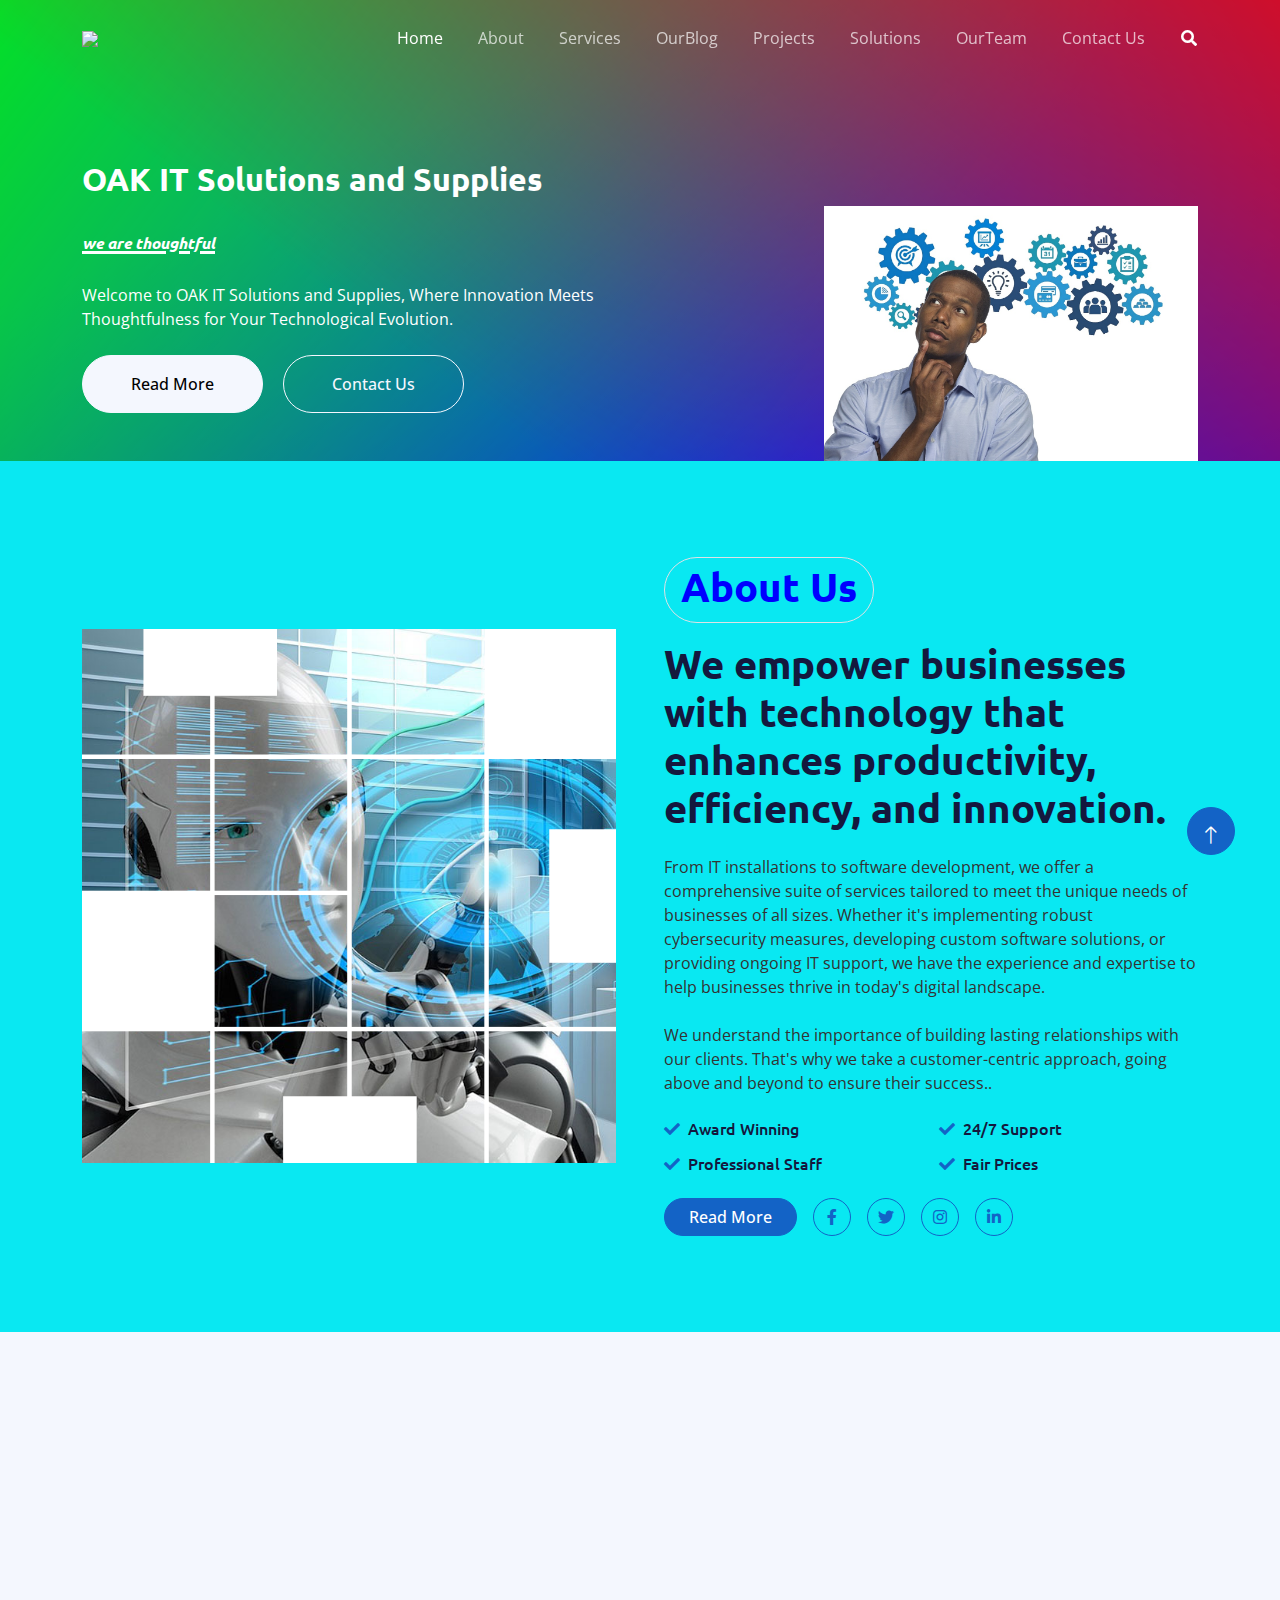
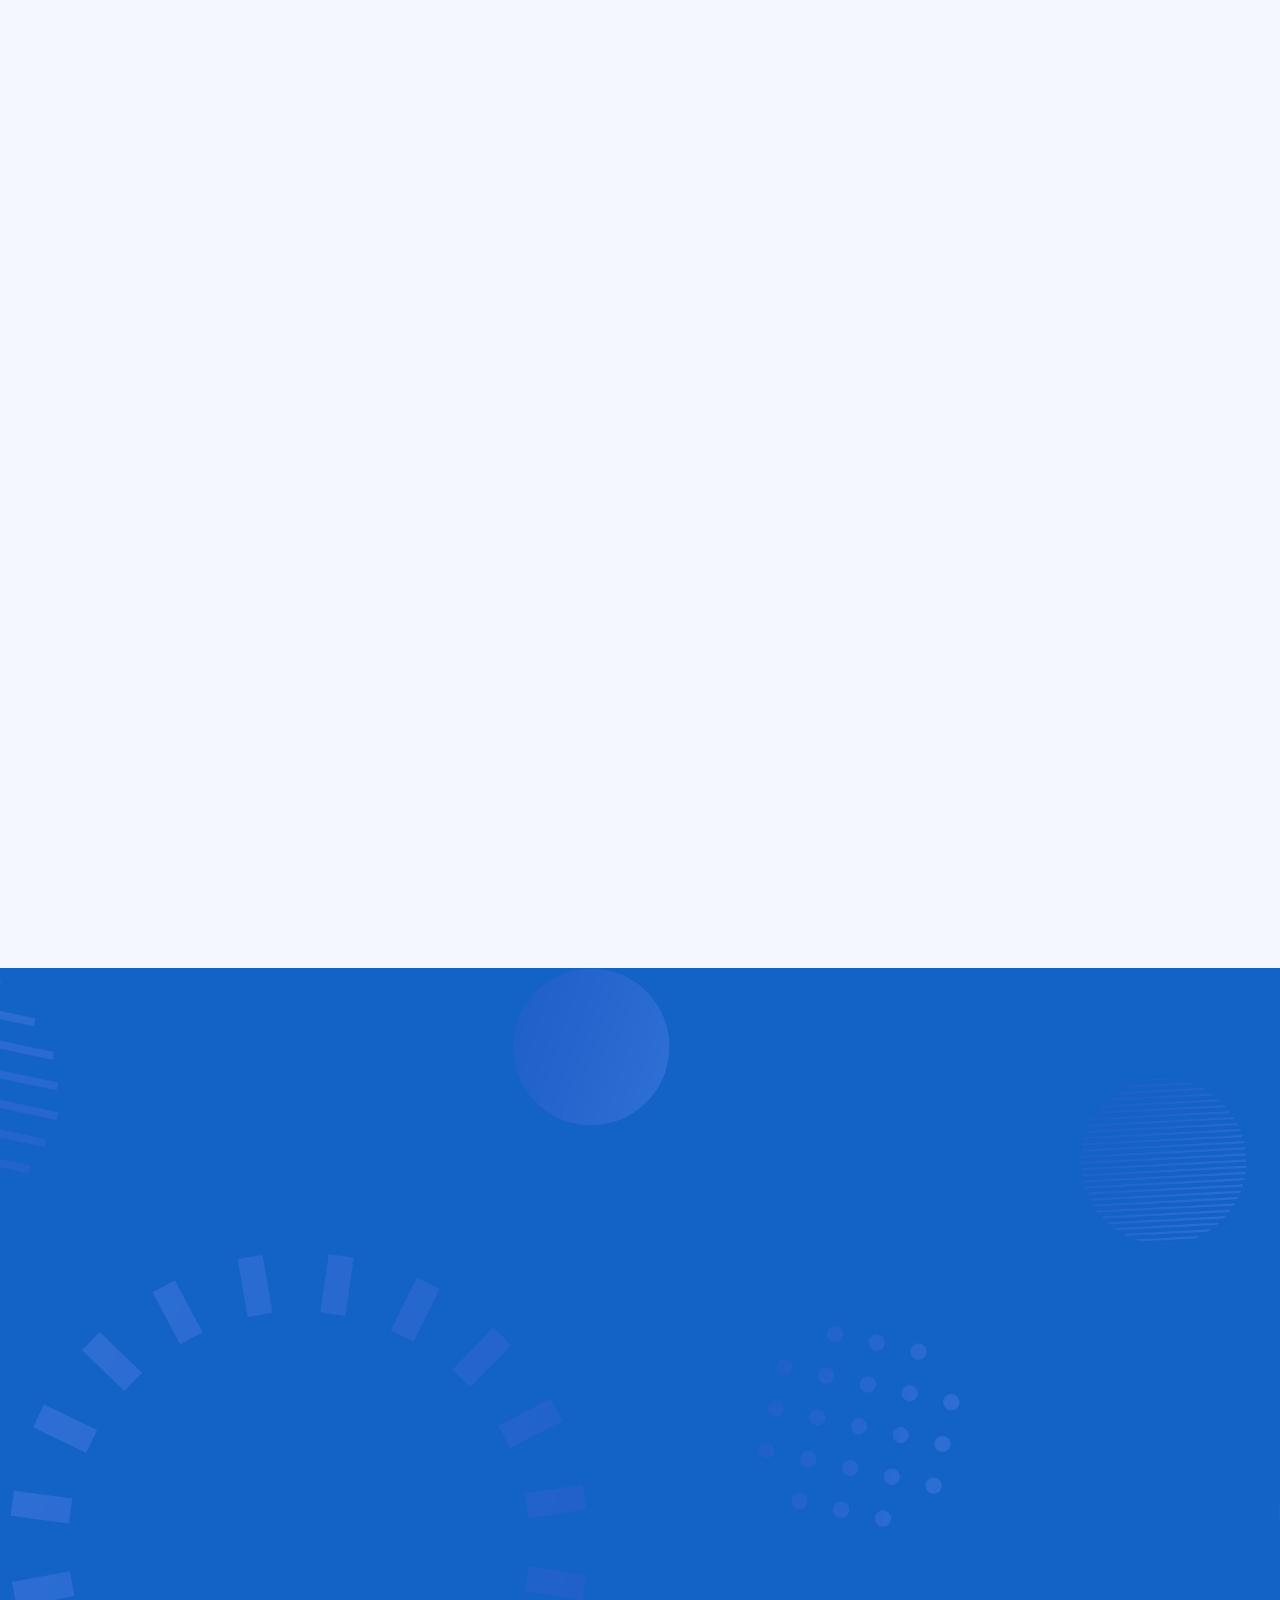
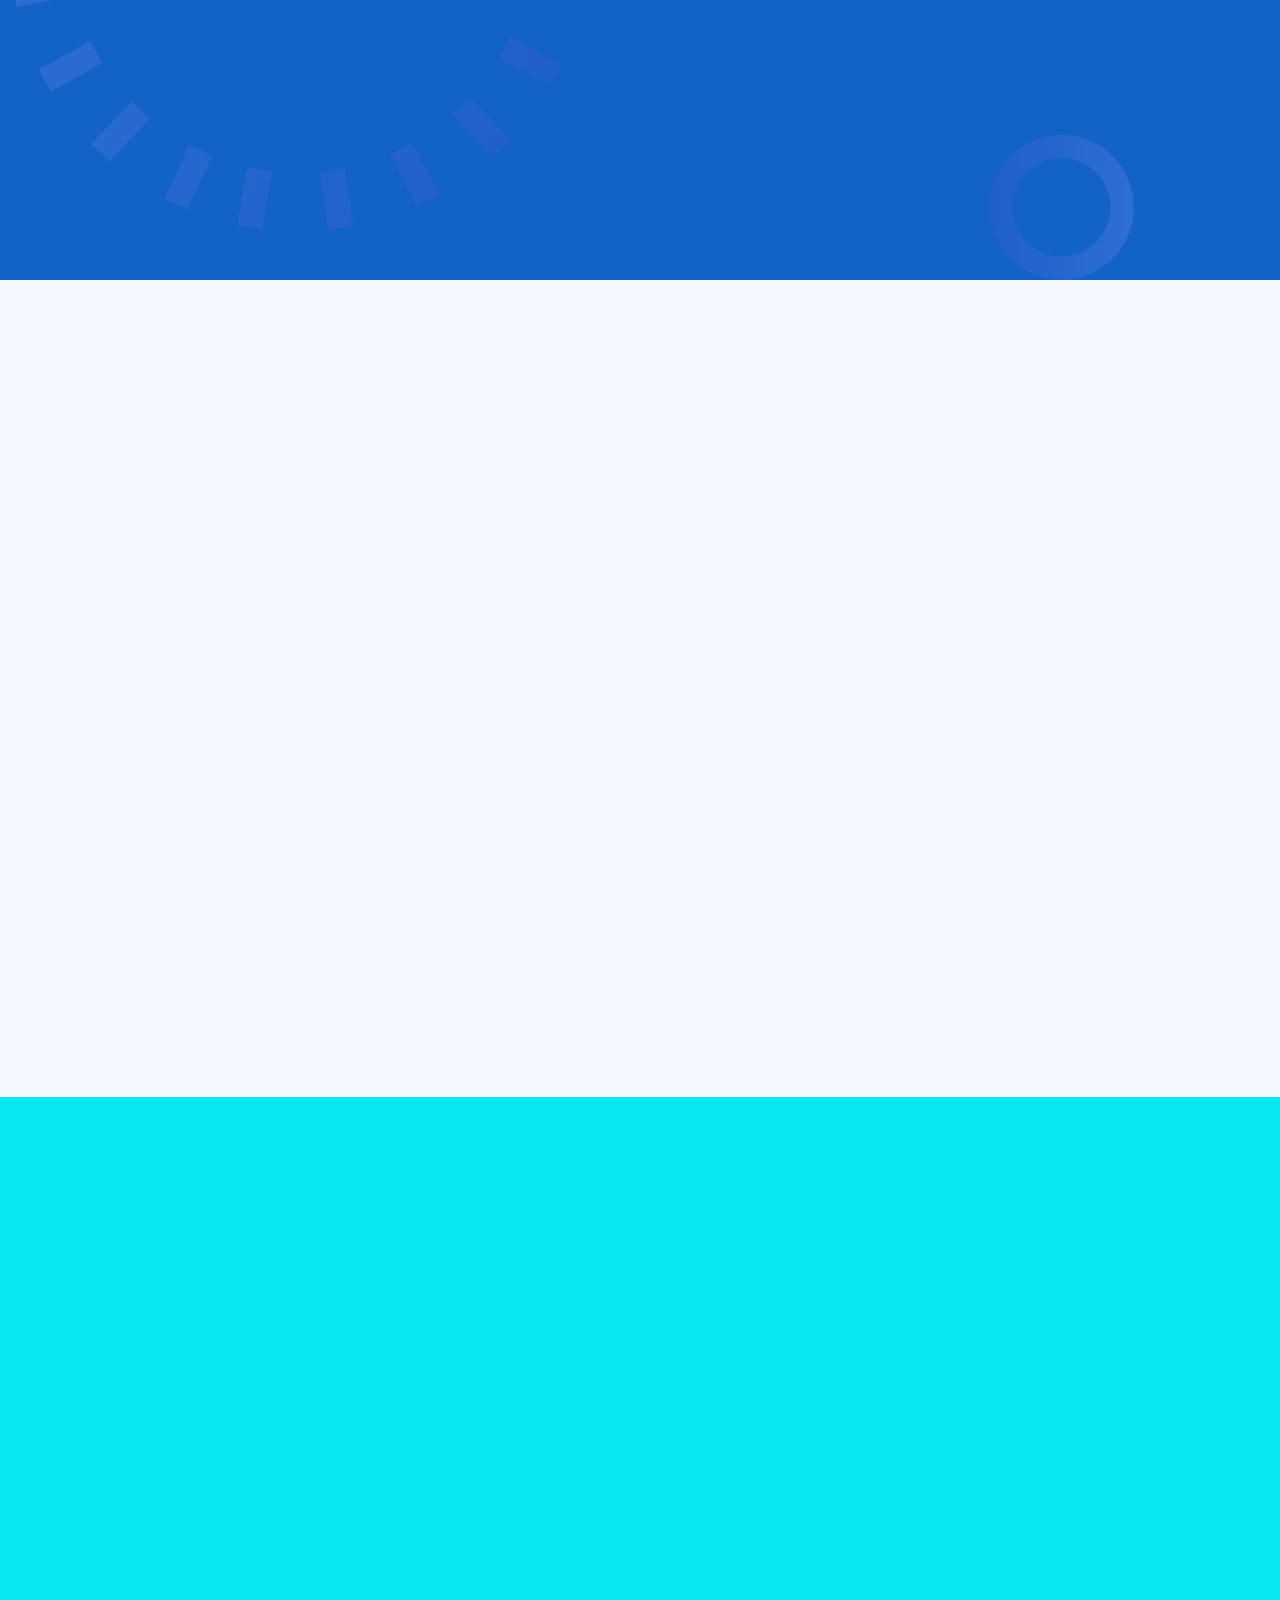
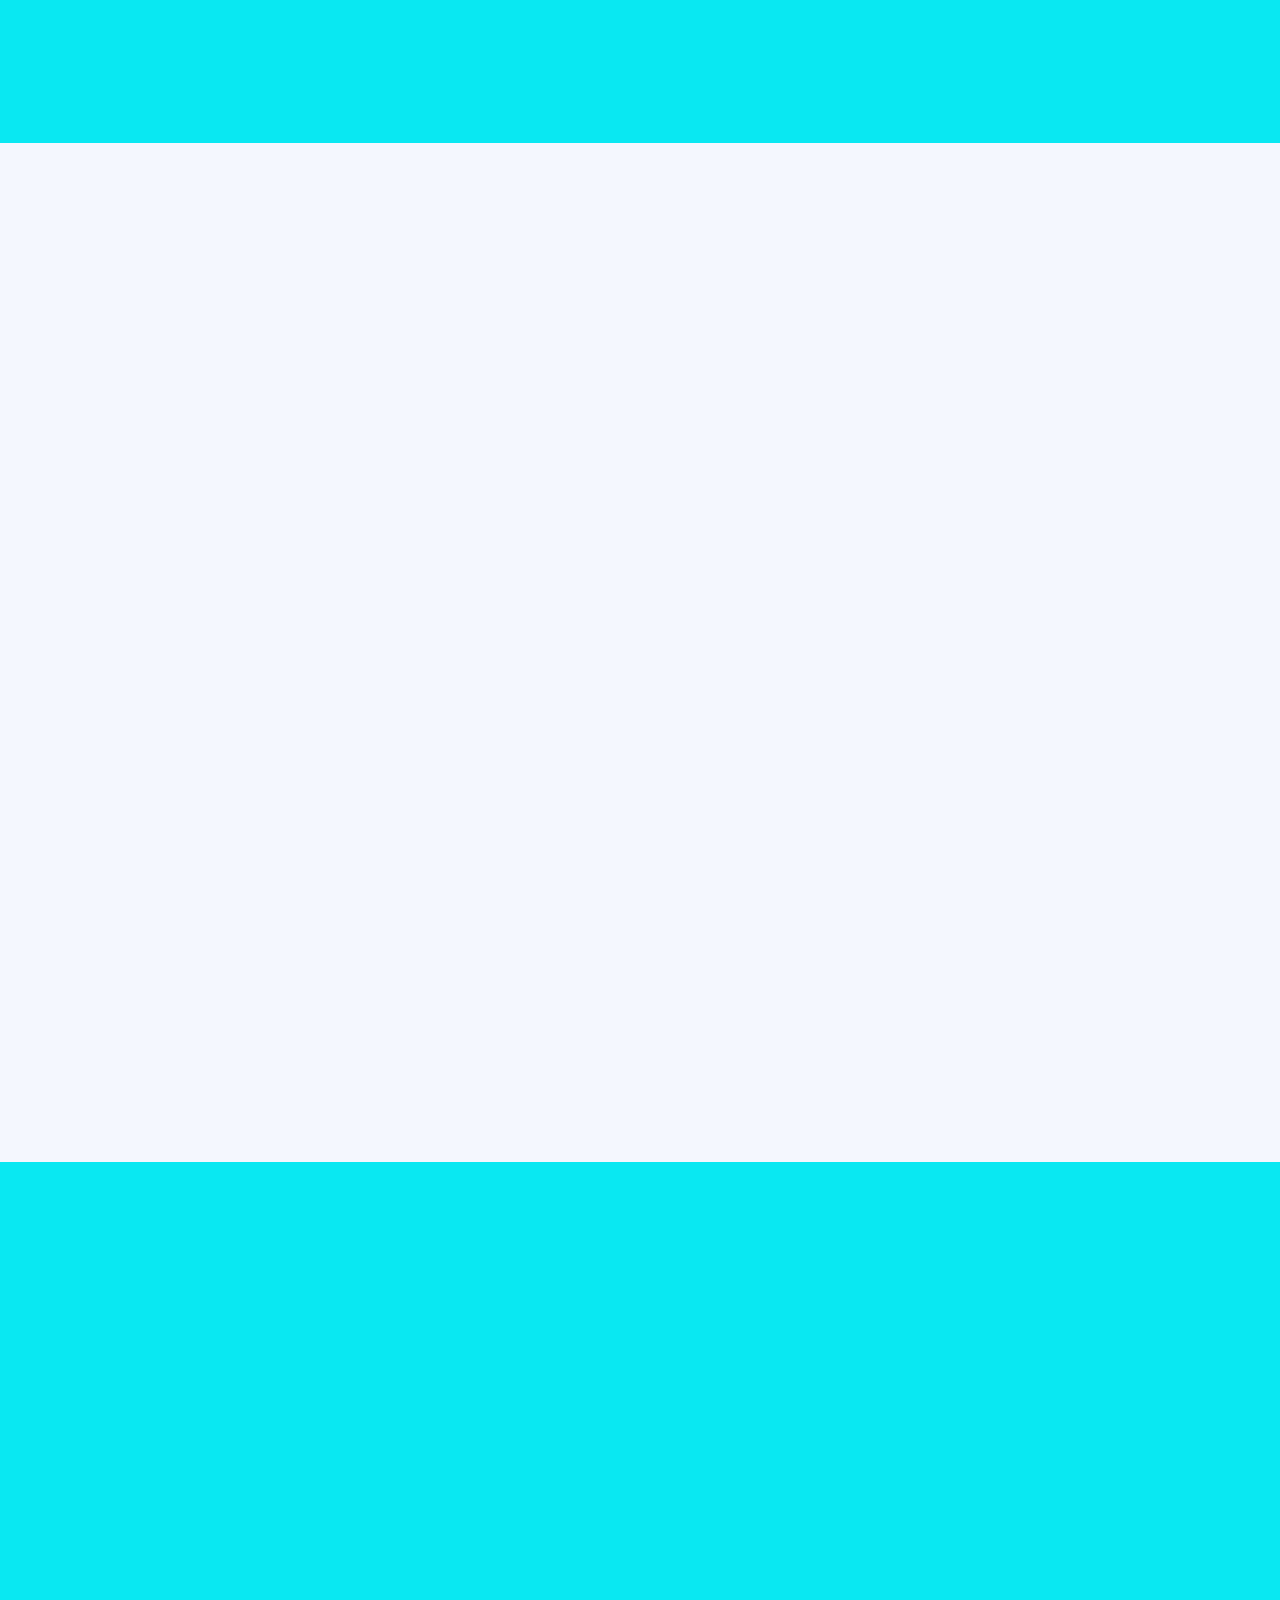
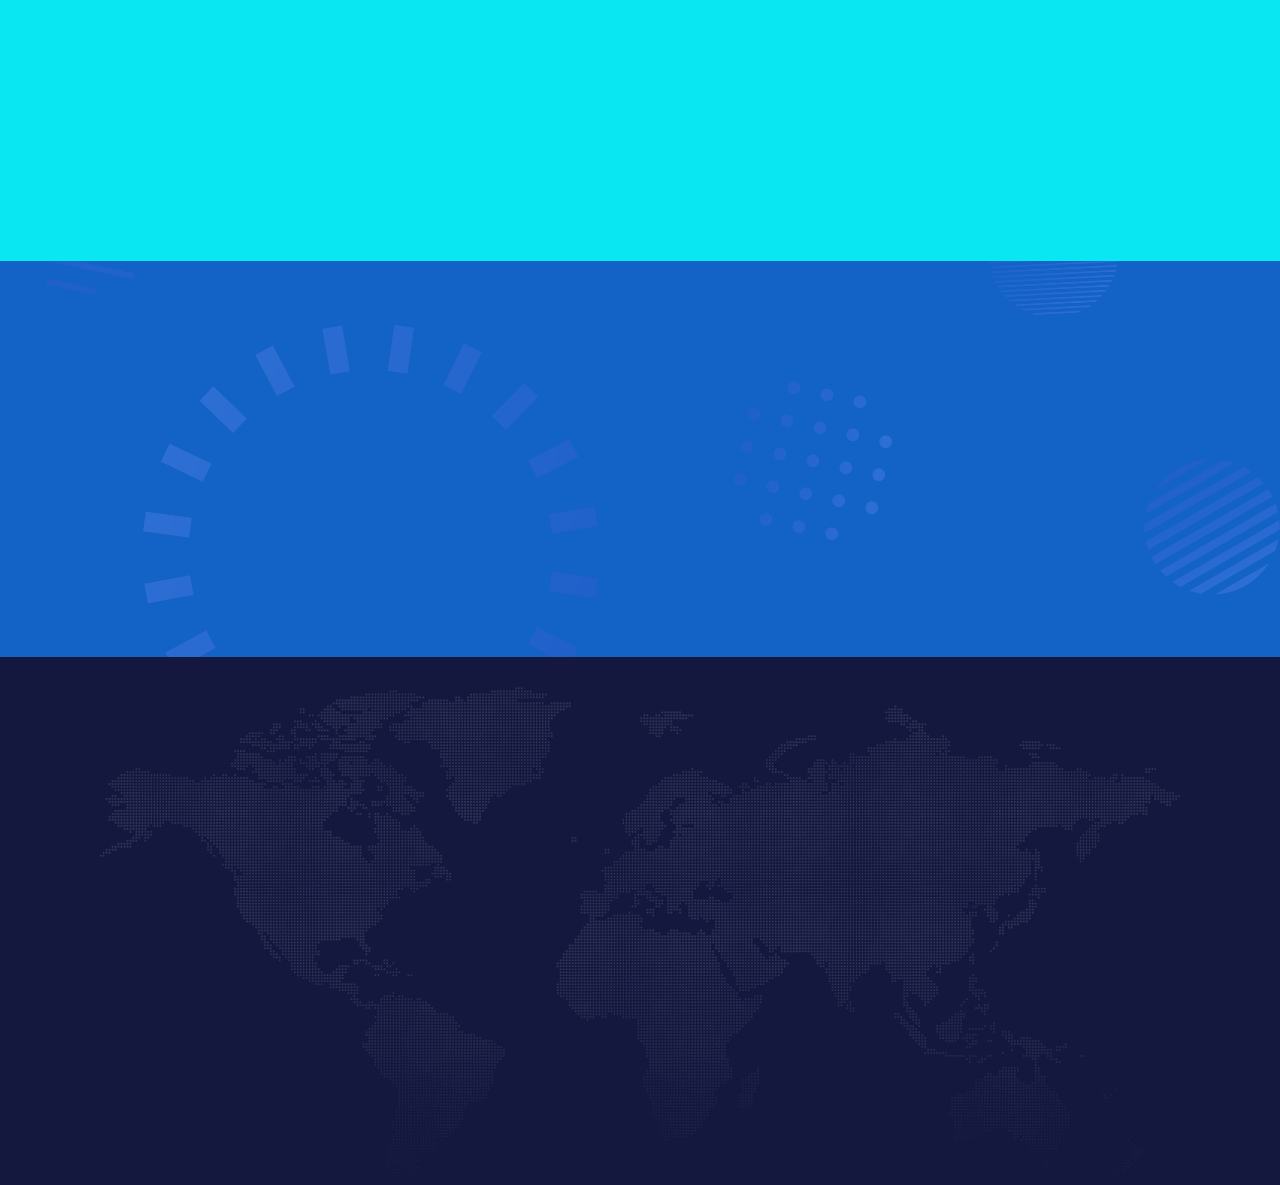
==== index.html @ 8c3d87a3 "Website upload" ====
<!DOCTYPE html>
<html lang="en">

<head>
    
    <meta charset="utf-8">
    <title>Oak IT Solutions Supplies and Installations</title>
    <meta content="width=device-width, initial-scale=1.0" name="viewport">
    <meta content="" name="keywords">
    <meta content="" name="description">
    <style>
        /* Define a style rule to apply gradient to the button */
        .button {
            background: linear-gradient(to right, grey, white); /* Button color */
            color: #fff; /* Button text color */
        }
    </style>
    <!-- Favicon -->
    <link href="img/favicon.ico" rel="icon">

    <!-- Google Web Fonts -->
    <link rel="preconnect" href="https://fonts.googleapis.com">
    <link rel="preconnect" href="https://fonts.gstatic.com" crossorigin>
    <link href="https://fonts.googleapis.com/css2?family=Open+Sans:wght@400;600&family=Ubuntu:wght@500;700&display=swap"
        rel="stylesheet">

    <!-- Icon Font Stylesheet -->
    <link href="https://cdnjs.cloudflare.com/ajax/libs/font-awesome/5.10.0/css/all.min.css" rel="stylesheet">
    <link href="https://cdn.jsdelivr.net/npm/bootstrap-icons@1.4.1/font/bootstrap-icons.css" rel="stylesheet">

    <!-- Libraries Stylesheet -->
    <link href="lib/animate/animate.min.css" rel="stylesheet">
    <link href="lib/owlcarousel/assets/owl.carousel.min.css" rel="stylesheet">

    <!-- Customized Bootstrap Stylesheet -->
    <link href="css/bootstrap.min.css" rel="stylesheet">

    <!-- Template Stylesheet -->
    <link href="css/style.css" rel="stylesheet">
    
    
    <style>
        /* Place the provided CSS code here */
        body {
            background-color: #09e8f2; /* Background color */
            color: #333; /* Text color */
        }

        .button {
            background: linear-gradient(to right, grey, white); /* Button color */
            color: #fff; /* Button text color */
        }
        .hero-header {
            background: linear-gradient(217deg, rgba(255,0,0,.8), rgba(255,0,0,0) 70.71%),
            linear-gradient(127deg, rgba(0,255,0,.8), rgba(0,255,0,0) 70.71%),
            linear-gradient(336deg, rgba(0,0,255,.8), rgba(0,0,255,0) 70.71%); /* background: linear-gradient(to right, #111111, #696868,#69686); /* Adjust colors as needed */
    color: #fff; /* Text color */
}

    </style>
</head>

<style>
    /* Define a style rule to apply gradient to the button */
    .button {
        background: linear-gradient(to right, grey, white); /* Button color */
        color: #fff; /* Button text color */
    }
</style>
<body>
    <!-- Spinner Start -->
    <div id="spinner"
        class="show bg-white position-fixed translate-middle w-100 vh-100 top-50 start-50 d-flex align-items-center justify-content-center">
        <div class="spinner-grow text-primary" style="width: 3rem; height: 3rem;" role="status">
            <span class="sr-only">Loading...</span>
        </div>
    </div>
    <!-- Spinner End -->


    <!-- Navbar Start -->
    <div class="container-fluid sticky-top">
        <div class="container">
            <nav class="navbar navbar-expand-lg navbar-dark p-0">
                <a href="index.html" class="navbar-brand">
                    <img src="C:\Users\Admin\Downloads\Untitled_design-removebg-preview.png" style="width: 200px; height: auto;">
                    
                </a>
                <button type="button" class="navbar-toggler ms-auto me-0" data-bs-toggle="collapse"
                    data-bs-target="#navbarCollapse">
                    <span class="navbar-toggler-icon"></span>
                </button>
                <div class="collapse navbar-collapse" id="navbarCollapse">
                    <div class="navbar-nav ms-auto">
                        <a href="index.html" class="nav-item nav-link active">Home</a>
                        <a href="about.html" class="nav-item nav-link">About</a>
                        <a href="service.html" class="nav-item nav-link">Services</a>
                        <a href="blog.html" class="nav-item nav-link"> OurBlog</a>
                        <a href="project.html" class="nav-item nav-link">Projects</a>
                        <a href="solutions.html" class="nav-item nav-link">Solutions</a>
                        <!-- Store <a href="ourstore.html" class="nav-item nav-link">Store</a>  End -->
                        <a href="team.html" class="nav-item nav-link">OurTeam</a>
                        
                        
                        <a href="contact.html" class="nav-item nav-link">Contact Us</a>
                    </div>
                    <butaton type="button" class="btn text-white p-0 d-none d-lg-block" data-bs-toggle="modal"
                        data-bs-target="#searchModal"><i class="fa fa-search"></i></butaton>
                </div>
            </nav>
        </div>
    </div>
    
    <!-- Navbar End -->


    <!-- Hero Start -->
    <div class="container-fluid pt-5 bg-primary hero-header mb-5">
        <div class="container pt-5">
            <div class="row g-5 pt-5">
                <div class="col-lg-6 align-self-center text-center text-lg-start mb-lg-5">
                    <h1 class="display-5 text-white mb-4 animated slideInRight"><span style="font-size: 2rem;">OAK IT Solutions and Supplies<br><i><u><span style="font-size: 1rem;">we are thoughtful</u></i></span></h1></span>

                    <p class="text-white mb-4 animated slideInRight">Welcome to OAK IT Solutions and Supplies, Where Innovation Meets Thoughtfulness for Your Technological Evolution.</p>
                    <a href="about.html" class="btn btn-light py-sm-3 px-sm-5 rounded-pill me-3 animated slideInRight">Read More</a>
                    <a href="contact.html" class="btn btn-outline-light py-sm-3 px-sm-5 rounded-pill animated slideInRight">Contact Us</a>
                </div>
                <div class="col-lg-6 align-self-end text-center text-lg-end">
                    
                    <img class="img-fluid" src="img/hero-img.png" alt="" style="max-width: 70%; height: auto;">

                </div>
            </div>
        </div>
    </div>
    <!-- Hero End -->


    <!-- Full Screen Search Start -->
    <div class="modal fade" id="searchModal" tabindex="-1">
        <div class="modal-dialog modal-fullscreen">
            <div class="modal-content" style="background: rgba(20, 24, 62, 0.7);">
                <div class="modal-header border-0">
                    <button type="button" class="btn btn-square bg-white btn-close" data-bs-dismiss="modal"
                        aria-label="Close"></button>
                </div>
                <div class="modal-body d-flex align-items-center justify-content-center">
                    <div class="input-group" style="max-width: 600px;">
                        <input type="text" class="form-control bg-transparent border-light p-3"
                            placeholder="Type search keyword">
                        <button class="btn btn-light px-4"><i class="bi bi-search"></i></button>
                    </div>
                </div>
            </div>
        </div>
    </div>
    <!-- Full Screen Search End -->


    <!-- About Start -->
    <div class="container-fluid py-5">
        <div class="container">
            <div class="row g-5 align-items-center">
                <div class="col-lg-6 wow fadeIn" data-wow-delay="0.1s">
                    <div class="about-img">
                        <img class="img-fluid" src="img/about-img.jpg">
                    </div>
                </div>
                <div class="col-lg-6 wow fadeIn" data-wow-delay="0.5s">
                    <div class="btn btn-sm border rounded-pill text-primary px-3 mb-3"><h1 style="color: blue;"><href="about.html">About Us</h1></div></a>

                    <h1 class="mb-4">We empower businesses with technology that enhances productivity, efficiency, and innovation. </h1>
                    <p class="mb-4">From IT installations to software development, we offer a comprehensive suite of services tailored to meet the unique needs of businesses of all sizes. 
                        Whether it's implementing robust cybersecurity measures, developing custom software solutions, or providing ongoing IT support, we have the experience and expertise to help businesses thrive in today's digital landscape.</p>
                        <p class="mb-4">We understand the importance of building lasting relationships with our clients. That's why we take a customer-centric approach, going above and beyond to ensure their success..</p>
                    <div class="row g-3">
                        <div class="col-sm-6">
                            <h6 class="mb-3"><i class="fa fa-check text-primary me-2"></i>Award Winning</h6>
                            <h6 class="mb-0"><i class="fa fa-check text-primary me-2"></i>Professional Staff</h6>
                        </div>
                        <div class="col-sm-6">
                            <h6 class="mb-3"><i class="fa fa-check text-primary me-2"></i>24/7 Support</h6>
                            <h6 class="mb-0"><i class="fa fa-check text-primary me-2"></i>Fair Prices</h6>
                        </div>
                    </div>
                    <div class="d-flex align-items-center mt-4">
                        <a class="btn btn-primary rounded-pill px-4 me-3" href="about.html">Read More</a>
                        <a class="btn btn-outline-primary btn-square me-3" href=""><i class="fab fa-facebook-f"></i></a>
                        <a class="btn btn-outline-primary btn-square me-3" href=""><i class="fab fa-twitter"></i></a>
                        <a class="btn btn-outline-primary btn-square me-3" href=""><i class="fab fa-instagram"></i></a>
                        <a class="btn btn-outline-primary btn-square" href=""><i class="fab fa-linkedin-in"></i></a>
                    </div>
                </div>
            </div>
        </div>
    </div>
    <!-- About End -->


    <!-- Service Start -->
    <div class="container-fluid bg-light mt-5 py-5">
        <div class="container py-5">
            <div class="row g-5 align-items-center">
                <div class="col-lg-5 wow fadeIn" data-wow-delay="0.1s">
                    <div class="btn btn-sm border rounded-pill text-primary px-3 mb-3"><h1 style="color: rgb(7, 7, 248);">Our Services</h1></div>

                    <h2 class="mb-4">Our Excellent IT Solutions for Your Business</h2>
                    <p class="mb-4"><strong><h4>-IT Installations</strong><br> <strong>-Security and surveillance </strong><br> <strong>-Electrical Installations </strong><br><strong>-Repair&Maintainance</stong></strong><br><strong>-Chatbot Development</strong>
                    </p></h4>
                    <a class="btn btn-primary rounded-pill px-4" href="service.html">Read More</a>
                </div>
                <div class="col-lg-7">
                    <div class="row g-4">
                        <div class="col-md-6">
                            <div class="row g-4">
                                <div class="col-12 wow fadeIn" data-wow-delay="0.1s">
                                    <div class="service-item d-flex flex-column justify-content-center text-center rounded">
                                        <div class="service-icon btn-square">
                                            <i class="fa fa-robot fa-2x"></i>
                                        </div>
                                        <h5 class="mb-3">AI News</h5>
                                        <p>Latest Development and Breakthrough in Artifical Intelligence.</p>
                                        <a class="btn px-3 mt-auto mx-auto" href="blog1.html">Read More</a>
                                    </div>
                                </div>
                                <div class="col-12 wow fadeIn" data-wow-delay="0.5s">
                                    <div class="service-item d-flex flex-column justify-content-center text-center rounded">
                                        <div class="service-icon btn-square">
                                            <i class="fa fa-power-off fa-2x"></i>
                                        </div>
                                        <h5 class="mb-3">Big Tech Africa</h5>
                                        <p>Exploring Technological Innovation Across the continent.</p>
                                        <a class="btn px-3 mt-auto mx-auto" href="blog1.html">Read More</a>
                                    </div>
                                </div>
                            </div>
                        </div>
                        <div class="col-md-6 pt-md-4">
                            <div class="row g-4">
                                <div class="col-12 wow fadeIn" data-wow-delay="0.3s">
                                    <div class="service-item d-flex flex-column justify-content-center text-center rounded">
                                        <div class="service-icon btn-square">
                                            <i class="fa fa-graduation-cap fa-2x"></i>
                                        </div>
                                        <h5 class="mb-3">The Future of Education: Trends Shaping the Next Generation of Learning</h5>
                                        <p>Explore the latest trends and innovations in education, from personalized learning to online education platforms, and discover how they are reshaping the future of learning.</p>
                                        <a class="btn px-3 mt-auto mx-auto" href="blog1.html">Read More</a>
                                    </div>
                                </div>
                                <div class="col-12 wow fadeIn" data-wow-delay="0.7s">
                                    <div class="service-item d-flex flex-column justify-content-center text-center rounded">
                                        <div class="service-icon btn-square">
                                            <i class="fa fa-brain fa-2x"></i>
                                        </div>
                                        <h5 class="mb-3">E-Commerce Essentials: Building a Successful Online Store</h5>
                                        <p>Get insights into the key components of building and optimizing an e-commerce website, from user experience design to payment gateways and marketing strategies.</p>
                                        <a class="btn px-3 mt-auto mx-auto" href="blog1.html">Read More</a>
                                    </div>
                                </div>
                            </div>
                        </div>
                    </div>
                </div>
            </div>
        </div>
    </div>
    <!-- Service End -->


    <!-- Feature Start -->
    <div class="container-fluid bg-primary feature pt-5">
        <div class="container pt-5">
            <div class="row g-5">
                <div class="col-lg-6 align-self-center mb-md-5 pb-md-5 wow fadeIn" data-wow-delay="0.3s">
                    <div class="btn btn-sm border rounded-pill text-primary px-3 mb-3"><h1 style="color: rgb(17, 17, 19);">Why Choose US</h1></div>
                    <h1 class="text-white mb-4">We're Best in IT Solutions with 10 Years of Experience</h1>
                    <p class="text-light mb-4">Embark on a transformative journey with OAK IT Solutions and Supplies. Our 9-year legacy of excellence showcases our commitment to tailored IT, cybersecurity, and software solutions. Experience innovation personalized to your business needs. Our customer-centric ethos ensures your satisfaction at every turn. Stay ahead of the curve with our cutting-edge technology offerings, crafted uniquely for your success. Choose OAK IT Solutions and Supplies – your trusted partner in propelling your business to new heights.</p>
                    <div class="d-flex align-items-center text-white mb-3">
                        <div class="btn-sm-square bg-white text-primary rounded-circle me-3">
                            <i class="fa fa-check"></i>
                        </div>
                        <span>Innovative Solutions: Stay ahead with our pioneering technology solutions.</span>
                    </div>
                    <div class="d-flex align-items-center text-white mb-3">
                        <div class="btn-sm-square bg-white text-primary rounded-circle me-3">
                            <i class="fa fa-check"></i>
                        </div>
                        <span>Responsive Support: Enjoy prompt and reliable support, minimizing downtime.</span>
                    </div>
                    <div class="d-flex align-items-center text-white mb-3">
                        <div class="btn-sm-square bg-white text-primary rounded-circle me-3">
                            <i class="fa fa-check"></i>
                        </div>
                        <span>Transparent Communication: Experience clear and open communication every step of the way.</span>
                    </div>
                    <div class="row g-4 pt-3">
                        <div class="col-sm-6">
                            <div class="d-flex rounded p-3" style="background: rgba(256, 256, 256, 0.1);">
                                <i class="fa fa-users fa-3x text-white"></i>
                                <div class="ms-3">
                                    <h2 class="text-white mb-0" data-toggle="counter-up">9999</h2>
                                    <p class="text-white mb-0">Happy Clients</p>
                                </div>
                            </div>
                        </div>
                        <div class="col-sm-6">
                            <div class="d-flex rounded p-3" style="background: rgba(256, 256, 256, 0.1);">
                                <i class="fa fa-check fa-3x text-white"></i>
                                <div class="ms-3">
                                    <h2 class="text-white mb-0" data-toggle="counter-up">9999</h2>
                                    <p class="text-white mb-0">Project Complete</p>
                                </div>
                            </div>
                        </div>
                    </div>
                </div>
                <div class="col-lg-6 align-self-end text-center text-md-end wow fadeIn" data-wow-delay="0.5s">
                    <img class="img-fluid" src="img/feature.png" alt="">
                </div>
            </div>
        </div>
    </div>
    <!-- Feature End -->


    <!-- Case Start -->
    <div class="container-fluid bg-light py-5">
        <div class="container py-5">
            <div class="mx-auto text-center wow fadeIn" data-wow-delay="0.1s" style="max-width: 500px;">
                <div class="btn btn-sm border rounded-pill text-primary px-3 mb-3"><h1 style="color: blue;"><a href="solutions.html">SOLUTIONS</a></h1></div>
                <h1 class="mb-4">Explore Our Recent OAK IT Solutions and Supplies</h1>
            </div>
            <div class="row g-4">
                <div class="col-lg-4 wow fadeIn" data-wow-delay="0.3s">
                    <div class="case-item position-relative overflow-hidden rounded mb-2">
                        <img class="img-fluid" src="img/project-1.jpg" alt="">
                        <a class="case-overlay text-decoration-none" href="">
                            <small>AI NEWS</small>
                            <h5 class="lh-base text-white mb-3">Latest Development and Breakthrough in Artifical Intelligence.
                            </h5>
                            <span class="btn btn-square btn-primary"><i class="fa fa-arrow-right"></i></span>
                        </a>
                    </div>
                </div>
                <div class="col-lg-4 wow fadeIn" data-wow-delay="0.5s">
                    <div class="case-item position-relative overflow-hidden rounded mb-2">
                        <img class="img-fluid" src="img/project-2.jpg" alt="">
                        <a class="case-overlay text-decoration-none" href="">
                            <small>REMOTE WORK</small>
                            <h5 class="lh-base text-white mb-3">The Rise of Remote Work: Tools and Strategies for Success
                            </h5>
                            <span class="btn btn-square btn-primary"><i class="fa fa-arrow-right"></i></span>
                        </a>
                    </div>
                </div>
                <div class="col-lg-4 wow fadeIn" data-wow-delay="0.7s">
                    <div class="case-item position-relative overflow-hidden rounded mb-2">
                        <img class="img-fluid" src="img/project-3.jpg" alt="">
                        <a class="case-overlay text-decoration-none" href="">
                            <small>WORLD OF SOCIAL MEDIA MARKETING</small>
                            <h5 class="lh-base text-white mb-3">Discover effective social media marketing strategies to build brand awareness
                            </h5>
                            <span class="btn btn-square btn-primary"><i class="fa fa-arrow-right"></i></span>
                        </a>
                    </div>
                   
            </div>
            
                            </div>
                        </div>
                    </div>
                </div>
            </div>
        </div>
                </div>
            </div>
        </div>
    </div>
    <!-- Case End -->


    <!-- FAQs Start -->
    <div class="container-fluid py-5">
        <div class="container py-5">
            <div class="mx-auto text-center wow fadeIn" data-wow-delay="0.1s" style="max-width: 500px;">
                <div class="btn btn-sm border rounded-pill text-primary px-3 mb-3">Popular FAQs</div>
                <h1 class="mb-4">Frequently Asked Questions</h1>
            </div>
            <div class="row">
                <div class="col-lg-6">
                    <div class="accordion" id="accordionFAQ1">
                        <div class="accordion-item wow fadeIn" data-wow-delay="0.1s">
                            <h2 class="accordion-header" id="headingOne">
                                <button class="accordion-button collapsed" type="button" data-bs-toggle="collapse"
                                    data-bs-target="#collapseOne" aria-expanded="false" aria-controls="collapseOne">
                                    What services does OAK IT Solutions and Supplies offer?
                                </button>
                            </h2>
                            <div id="collapseOne" class="accordion-collapse collapse" aria-labelledby="headingOne"
                                data-bs-parent="#accordionFAQ1">
                                <div class="accordion-body">
                                    Dolor nonumy tempor elitr et rebum ipsum sit duo duo. Diam sed sed magna et magna diam aliquyam amet dolore ipsum erat duo. Sit rebum magna duo labore no diam.
                                </div>
                            </div>
                        </div>
                        <div class="accordion-item wow fadeIn" data-wow-delay="0.2s">
                            <h2 class="accordion-header" id="headingTwo">
                                <button class="accordion-button collapsed" type="button" data-bs-toggle="collapse"
                                    data-bs-target="#collapseTwo" aria-expanded="false" aria-controls="collapseTwo">
                                    How long will it take to get a new website?
                                </button>
                            </h2>
                            <div id="collapseTwo" class="accordion-collapse collapse" aria-labelledby="headingTwo"
                                data-bs-parent="#accordionFAQ1">
                                <div class="accordion-body">
                                    We offer a wide range of IT solutions and services, including IT installations, cybersecurity, software development, content creation, IT support, social media management, IT consultancy, and app development.
                                </div>
                            </div>
                        </div>
                        <div class="accordion-item wow fadeIn" data-wow-delay="0.3s">
                            <h2 class="accordion-header" id="headingThree">
                                <button class="accordion-button collapsed" type="button" data-bs-toggle="collapse"
                                    data-bs-target="#collapseThree" aria-expanded="false" aria-controls="collapseThree">
                                    Do you provide product installations and maintenance?
                                </button>
                            </h2>
                            <div id="collapseThree" class="accordion-collapse collapse" aria-labelledby="headingThree"
                                data-bs-parent="#accordionFAQ1">
                                <div class="accordion-body">
                                    Yes, we specialize in IT installations, including hardware and software setup, as well as ongoing maintenance and support to ensure optimal performance.
                                </div>
                            </div>
                        </div>
                        <div class="accordion-item wow fadeIn" data-wow-delay="0.4s">
                            <h2 class="accordion-header" id="headingFour">
                                <button class="accordion-button collapsed" type="button" data-bs-toggle="collapse"
                                    data-bs-target="#collapseFour" aria-expanded="true" aria-controls="collapseFour">
                                    How can I request a consultation with OAK IT Solutions?
                                </button>
                            </h2>
                            <div id="collapseFour" class="accordion-collapse collapse" aria-labelledby="headingFour"
                                data-bs-parent="#accordionFAQ1">
                                <div class="accordion-body">
                                    To request a consultation, simply fill out the contact form on our website, and one of our representatives will get in touch with you shortly to discuss your needs and requirements.
                                </div>
                            </div>
                        </div>
                    </div>
                </div>
                <div class="col-lg-6">
                    <div class="accordion" id="accordionFAQ2">
                        <div class="accordion-item wow fadeIn" data-wow-delay="0.5s">
                            <h2 class="accordion-header" id="headingFive">
                                <button class="accordion-button collapsed" type="button" data-bs-toggle="collapse"
                                    data-bs-target="#collapseFive" aria-expanded="false" aria-controls="collapseFive">
                                    Do you provide ongoing support and maintenance for your services?
                                </button>
                            </h2>
                            <div id="collapseFive" class="accordion-collapse collapse" aria-labelledby="headingFive"
                                data-bs-parent="#accordionFAQ2">
                                <div class="accordion-body">
                                    Yes, we offer ongoing support and maintenance services to ensure that your IT systems and solutions continue to perform optimally and meet your business needs.
                                </div>
                            </div>
                        </div>
                        <div class="accordion-item wow fadeIn" data-wow-delay="0.6s">
                            <h2 class="accordion-header" id="headingSix">
                                <button class="accordion-button collapsed" type="button" data-bs-toggle="collapse"
                                    data-bs-target="#collapseSix" aria-expanded="false" aria-controls="collapseSix">
                                    How do you ensure the security of my data and information?
                                </button>
                            </h2>
                            <div id="collapseSix" class="accordion-collapse collapse" aria-labelledby="headingSix"
                                data-bs-parent="#accordionFAQ2">
                                <div class="accordion-body">
                                    We take data security and privacy seriously and implement robust security measures to protect your data and information from unauthorized access, breaches, and cyber threats.
                                </div>
                            </div>
                        </div>
                        <div class="accordion-item wow fadeIn" data-wow-delay="0.7s">
                            <h2 class="accordion-header" id="headingSeven">
                                <button class="accordion-button collapsed" type="button" data-bs-toggle="collapse"
                                    data-bs-target="#collapseSeven" aria-expanded="false" aria-controls="collapseSeven">
                                    How do I stay updated on the latest news and developments from OAK IT Solutions?
                                </button>
                            </h2>
                            <div id="collapseSeven" class="accordion-collapse collapse" aria-labelledby="headingSeven"
                                data-bs-parent="#accordionFAQ2">
                                <div class="accordion-body">
                                    You can stay updated on the latest news and developments from OAK IT Solutions by subscribing to our newsletter or following us on social media platforms like Facebook, Twitter, LinkedIn, and Instagram.
                                </div>
                            </div>
                        </div>
                        <div class="accordion-item wow fadeIn" data-wow-delay="0.8s">
                            <h2 class="accordion-header" id="headingEight">
                                <button class="accordion-button collapsed" type="button" data-bs-toggle="collapse"
                                    data-bs-target="#collapseEight" aria-expanded="false" aria-controls="collapseEight">
                                    I’m on a strict budget. Do you have any low cost options?
                                </button>
                            </h2>
                            <div id="collapseEight" class="accordion-collapse collapse" aria-labelledby="headingEight"
                                data-bs-parent="#accordionFAQ2">
                                <div class="accordion-body">
                                    If you're on a strict budget, we understand the importance of finding cost-effective solutions without compromising on quality. At OAK IT Solutions and Supplies, we offer a range of flexible options tailored to meet your budget constraints. Whether you're looking for affordable IT installations, budget-friendly software solutions, or cost-effective support and maintenance services, we're here to help. Our team will work closely with you to identify your specific needs and find creative solutions that fit within your budgetary requirements. Additionally, we offer competitive pricing, special discounts, and customizable packages to ensure that you get the most value for your investment. Rest assured, with OAK IT Solutions, you can achieve your business goals without breaking the bank.
                                </div>
                            </div>
                        </div>
                    </div>
                </div>
            </div>
        </div>
    </div>
    <!-- FAQs Start -->


    <!-- Team Start -->
    <div class="container-fluid bg-light py-5">
        <div class="container py-5">
            <div class="row g-5 align-items-center">
                <div class="col-lg-5 wow fadeIn" data-wow-delay="0.1s">
                    <div class="btn btn-sm border rounded-pill text-primary px-3 mb-3"><h1 style="color: rgb(7, 7, 248);">Our Team</h1></div>
                    <h1 class="mb-4">Meet Our Experienced Team Members</h1>
                    <p class="mb-4">Discover the faces behind our success! Meet our experienced team members, each bringing a unique blend of expertise, passion, and dedication to the table. With years of industry knowledge and a shared commitment to excellence, our team is poised to tackle any challenge and deliver innovative solutions tailored to your needs. Get to know the people driving our company forward and learn how their skills and talents can help elevate your business to new heights.</p>
                    <a class="btn btn-primary rounded-pill px-4" href="team.html">Read More</a>
                </div>
                <div class="col-lg-7">
                    <div class="row g-4">
                        <div class="col-md-6">
                            <div class="row g-4">
                                <div class="col-12 wow fadeIn" data-wow-delay="0.1s">
                                    <div class="team-item bg-white text-center rounded p-4 pt-0">
                                        <img class="img-fluid rounded-circle p-4" src="img/team-1.jpg" alt="">
                                        <h5 class="mb-0">Mr. Okello George Kenneth</h5>
                                        <small>Co - Founder & CEO</small>
                                        <div class="d-flex justify-content-center mt-3">
                                      
                                            <a class="btn btn-square btn-primary m-1" href="https://www.linkedin.com/in/okello-kenneth-george/"><i
                                                    class="fab fa-linkedin-in"></i></a>
                                        </div>
                                    </div>
                                </div>
                                <div class="col-12 wow fadeIn" data-wow-delay="0.5s">
                                    <div class="team-item bg-white text-center rounded p-4 pt-0">
                                        <img class="img-fluid rounded-circle p-4" src="img/team-2.jpg" alt="">
                                        <h5 class="mb-0">Mr. Musoke Elisha</h5>
                                        <small>Business Development Manager</small>
                                        <div class="d-flex justify-content-center mt-3">
                                            
                                            <a class="btn btn-square btn-primary m-1" href="https://www.linkedin.com/in/elisha-musoke-a5a0a9a6/"><i
                                                    class="fab fa-linkedin-in"></i></a>
                                        </div>
                                    </div>
                                </div>
                            </div>
                        </div>
                        <div class="col-md-6 pt-md-4">
                            <div class="row g-4">
                                <div class="col-12 wow fadeIn" data-wow-delay="0.3s">
                                    <div class="team-item bg-white text-center rounded p-4 pt-0">
                                        <img class="img-fluid rounded-circle p-4" src="img/team-3.jpg" alt="">
                                        <h5 class="mb-0">Mr. Moro Moses</h5>
                                        <small>Education Development Advocate</small>
                                        <div class="d-flex justify-content-center mt-3">
                                            
                                            <a class="btn btn-square btn-primary m-1" href="https://www.linkedin.com/in/mosesmoro/"><i
                                                    class="fab fa-linkedin-in"></i></a>
                                        </div>
                                    </div>
                                </div>
                                <div class="col-12 wow fadeIn" data-wow-delay="0.7s">
                                    <div class="team-item bg-white text-center rounded p-4 pt-0">
                                        <img class="img-fluid rounded-circle p-4" src="img/team-4.jpg" alt="">
                                        <h5 class="mb-0">Oliver Nanfuka</h5>
                                        <small>Senior Administration Manager</small>
                                        <div class="d-flex justify-content-center mt-3">
                                            
                                            <a class="btn btn-square btn-primary m-1" href=""><i
                                                    class="fab fa-linkedin-in"></i></a>
                                        </div>
                                    </div>
                                </div>
                            </div>
                        </div>
                    </div>
                </div>
            </div>
        </div>
    </div>
    <!-- Team End -->


    <!-- Testimonial Start -->
    <div class="container-xxl py-5">
        <div class="container py-5">
            <div class="row g-5">
                <div class="col-lg-5 wow fadeIn" data-wow-delay="0.1s">
                    <div class="btn btn-sm border rounded-pill text-primary px-3 mb-3"><h1 style="color: rgb(7, 7, 248);">Testimonials</h1></div>
                    <h1 class="mb-4">What Say Our Clients!</h1>
                    <p class="mb-4">Welcome to our Testimonials page, where you can hear directly from our satisfied clients about their experiences working with OAK IT Solutions and Supplies. We take immense pride in delivering exceptional services and solutions tailored to meet the unique needs of each client. Don't just take our word for it – read what our clients have to say!</p>
                    <a class="btn btn-primary rounded-pill px-4" href="">Read More</a>
                </div>
                <div class="col-lg-7 wow fadeIn" data-wow-delay="0.5s">
                    <div class="owl-carousel testimonial-carousel border-start border-primary">
                        <div class="testimonial-item ps-5">
                            <i class="fa fa-quote-left fa-2x text-primary mb-3"></i>
                            <p class="fs-4">Working with OAK IT Solutions was a game-changer for our business. Their team went above and beyond to understand our requirements and deliver a customized solution that exceeded our expectations. The level of professionalism and expertise demonstrated throughout the process was truly commendable. I highly recommend OAK IT Solutions to any business looking for top-notch IT services.</p>
                            <div class="d-flex align-items-center">
                                <img class="img-fluid flex-shrink-0 rounded-circle" src="img/testimonial-1.jpg"
                                    style="width: 60px; height: 60px;">
                                <div class="ps-3">
                                    <h5 class="mb-1">Patrick T</h5>
                                    <span>ED Uganda Debt Network</span>
                                </div>
                            </div>
                        </div>
                        <div class="testimonial-item ps-5">
                            <i class="fa fa-quote-left fa-2x text-primary mb-3"></i>
                            <p class="fs-4">
                                "OAK IT Solutions has been instrumental in helping us streamline our IT infrastructure and improve efficiency across our organization. From implementing secure network solutions to providing ongoing support, their team has been responsive, knowledgeable, and a pleasure to work with. We've seen significant improvements in productivity and reliability since partnering with OAK IT Solutions."</p>
                            <div class="d-flex align-items-center">
                                <img class="img-fluid flex-shrink-0 rounded-circle" src="img/testimonial-2.jpg"
                                    style="width: 60px; height: 60px;">
                                <div class="ps-3">
                                    <h5 class="mb-1">Tonny M</h5>
                                    <span>IT Manager Bar Aviation</span>
                                </div>
                            </div>
                        </div>
                        <div class="testimonial-item ps-5">
                            <i class="fa fa-quote-left fa-2x text-primary mb-3"></i>
                            <p class="fs-4">As a startup, we needed agile and cost-effective IT solutions to support our growth trajectory. OAK IT Solutions delivered exactly that and more. Their team guided us through every step of the process, from selecting the right software solutions to providing training and support. Thanks to their expertise, we were able to scale our operations seamlessly and focus on driving innovation."</p>
                            <div class="d-flex align-items-center">
                                <img class="img-fluid flex-shrink-0 rounded-circle" src="img/testimonial-3.jpg"
                                    style="width: 60px; height: 60px;">
                                <div class="ps-3">
                                    <h5 class="mb-1">Tomas klap</h5>
                                    <span>Manager IT solutions Nakawa</span>
                                </div>
                            </div>
                        </div>
                    </div>
                </div>
            </div>
        </div>
    </div>
    <!-- Testimonial End -->


    <!-- Newsletter Start -->
    <div class="container-fluid bg-primary newsletter py-5">
        <div class="container">
            <div class="row g-5 align-items-center">
                <div class="col-md-5 ps-lg-0 pt-5 pt-md-0 text-start wow fadeIn" data-wow-delay="0.3s">
                    <img class="img-fluid" src="img/newsletter.png" alt="">
                </div>
                <div class="col-md-7 py-5 newsletter-text wow fadeIn" data-wow-delay="0.5s">
                    
                    <h1 class="text-white mb-4">Subscribe to our Free Consultancy Services</h1>
                    <div class="position-relative w-100 mt-3 mb-2">
                        <input class="form-control border-0 rounded-pill w-100 ps-4 pe-5" type="text"
                            placeholder="Enter Your Email" style="height: 48px;">
                        <button type="button" class="btn shadow-none position-absolute top-0 end-0 mt-1 me-2"><i
                                class="fa fa-paper-plane text-primary fs-4"></i></button>
                    </div>
                    <small class="text-white-50">Thanks for reaching us we will get back to you soon!</small>
                </div>
            </div>
        </div>
    </div>
    <!-- Newsletter End -->


    <!-- Footer Start -->
    <div class="container-fluid bg-dark text-white-50 footer pt-5">
        <div class="container py-5">
            <div class="row g-5">
                <div class="col-md-6 col-lg-3 wow fadeIn" data-wow-delay="0.1s">
                    <a href="index.html" class="d-inline-block mb-3">
                        <h1 class="text-white">OAK<span class="text-primary">.</span>IT</h1>
                    </a>
                    <p class="mb-0">At OAK IT Solutions and Supplies, we pride ourselves on delivering professional excellence, leveraging advanced technology to drive your business success. Partner with us for tailored solutions and unparalleled service,ensuring your organization thrives in today's dynamic landscape.</p>
                </div>
                <div class="col-md-6 col-lg-3 wow fadeIn" data-wow-delay="0.3s">
                    <h5 class="text-white mb-4">Get In Touch</h5>
                    <p><i class="fa fa-map-marker-alt me-3"></i>Kyabando,kampala,uganda</p>
                    <p><i class="fa fa-phone-alt me-3"></i>+256704302335</p>
                    <p><i class="fa fa-envelope me-3"></i>info@oakitsolutionsandsupplies.com</p>
                    <div class="d-flex pt-2">
                        <a class="btn btn-outline-light btn-social" href=""><i class="fab fa-twitter"></i></a>
                        <a class="btn btn-outline-light btn-social" href=""><i class="fab fa-facebook-f"></i></a>
                        <a class="btn btn-outline-light btn-social" href=""><i class="fab fa-youtube"></i></a>
                        <a class="btn btn-outline-light btn-social" href=""><i class="fab fa-instagram"></i></a>
                        <a class="btn btn-outline-light btn-social" href="https://www.linkedin.com/in/okello-kenneth-george/"><i class="fab fa-linkedin-in"></i></a>
                    </div>
                </div>
                <div class="col-md-6 col-lg-3 wow fadeIn" data-wow-delay="0.5s">
                    <h5 class="text-white mb-4">Popular Link</h5>
                    <a class="btn btn-link" href="about.html">About Us</a>
                    <a class="btn btn-link" href="contact.html">Contact Us</a>
                    <a class="btn btn-link" href="">Privacy Policy</a>
                    <a class="btn btn-link" href="">Terms & Condition</a>
                    <a class="btn btn-link" href="">Career</a>
                </div>
            <div class="col-md-6 col-lg-3 wow fadeIn" data-wow-delay="0.7s">
                    <h5 class="text-white mb-4">Our Services</h5>
                    <a class="btn btn-link" href="service.html">IT Installations</a>
                    <a class="btn btn-link" href="service.html">Security and surveillance</a>
                    <a class="btn btn-link" href="service.html">Electrical Installations</a>
                    <a class="btn btn-link" href="service.html">Repair and Maintainance</a>
                    <a class="btn btn-link" href="service.html">Chatbot Development</a>
                </div>
        </div>
        <div class="container wow fadeIn" data-wow-delay="0.1s">
            <div class="copyright">
                <div class="row">
                    <div class="col-md-6 text-center text-md-start mb-3 mb-md-0">
                        &copy; <a class="border-bottom" href="#">2024oakitsolutions</a>, All Right Reserved.

                        <!--/*** This template is free as long as you keep the footer author’s credit link/attribution link/backlink. If you'd like to use the template without the footer author’s credit link/attribution link/backlink, you can purchase the Credit Removal License from "https://htmlcodex.com/credit-removal". Thank you for your support. ***/-->
                    </div>
                    <div class="col-md-6 text-center text-md-end">
                        <div class="footer-menu">
                            <a href="index.html">Home</a>
                            <a href="">Cookies</a>
                            <a href="contact.html">Help</a>
                            <a href="faq.html">FAQs</a>
                        </div>
                    </div>
                </div>
            </div>
        </div>
    </div>
    <!-- Footer End -->


    <!-- Back to Top -->
    <a href="#" class="btn btn-lg btn-primary btn-lg-square back-to-top pt-2"><i class="bi bi-arrow-up"></i></a>


    <!-- JavaScript Libraries -->
    <script src="https://ajax.googleapis.com/ajax/libs/jquery/3.6.1/jquery.min.js"></script>
    <script src="https://cdn.jsdelivr.net/npm/bootstrap@5.0.0/dist/js/bootstrap.bundle.min.js"></script>
    <script src="lib/wow/wow.min.js"></script>
    <script src="lib/easing/easing.min.js"></script>
    <script src="lib/waypoints/waypoints.min.js"></script>
    <script src="lib/counterup/counterup.min.js"></script>
    <script src="lib/owlcarousel/owl.carousel.min.js"></script>

    <!-- Template Javascript -->
    <script src="js/main.js"></script>
</body>

</html>
---- css/style.css ----
/********** Template CSS **********/
:root {
    --primary: #024502;
    --secondary: #15ACE1;
    --light: #F4F7FE;
    --dark: #14183E;
}


/*** Spinner ***/
#spinner {
    opacity: 0;
    visibility: hidden;
    transition: opacity .5s ease-out, visibility 0s linear .5s;
    z-index: 99999;
}

#spinner.show {
    transition: opacity .5s ease-out, visibility 0s linear 0s;
    visibility: visible;
    opacity: 1;
}

.back-to-top {
    position: fixed;
    display: none;
    right: 45px;
    bottom: 45px;
    z-index: 99;
}


/*** Heading ***/
h1,
h2,
h3,
.fw-bold {
    font-weight: 700 !important;
}

h4,
h5,
h6,
.fw-medium {
    font-weight: 500 !important;
}


/*** Button ***/
.btn {
    font-weight: 500;
    transition: .5s;
}

.btn-square {
    width: 38px;
    height: 38px;
}

.btn-sm-square {
    width: 32px;
    height: 32px;
}

.btn-lg-square {
    width: 48px;
    height: 48px;
}

.btn-square,
.btn-sm-square,
.btn-lg-square {
    padding: 0;
    display: flex;
    align-items: center;
    justify-content: center;
    font-weight: normal;
    border-radius: 50px;
}


/*** Navbar ***/
.sticky-top {
    top: -150px;
    transition: .5s;
}

.navbar {
    padding: 11px 0 !important;
    height: 75px;
}

.navbar .navbar-nav .nav-link {
    margin-right: 35px;
    padding: 0;
    color: rgba(255, 255, 255, .7);
    outline: none;
}

.navbar .navbar-nav .nav-link:hover,
.navbar .navbar-nav .nav-link.active {
    color: rgba(255, 255, 255, 1);
}

.navbar .dropdown-toggle::after {
    border: none;
    content: "\f107";
    font-family: "Font Awesome 5 Free";
    font-weight: 900;
    vertical-align: middle;
    margin-left: 8px;
}

@media (max-width: 991.98px) {
    .navbar .navbar-nav {
        padding: 0 15px;
        background: var(--primary);
    }

    .navbar .navbar-nav .nav-link  {
        margin-right: 0;
        padding: 10px 0;
    }
}

@media (min-width: 992px) {
    .navbar .nav-item .dropdown-menu {
        display: block;
        border: none;
        margin-top: 0;
        top: 150%;
        opacity: 0;
        visibility: hidden;
        transition: .5s;
    }

    .navbar .nav-item:hover .dropdown-menu {
        top: 100%;
        visibility: visible;
        transition: .5s;
        opacity: 1;
    }
}


/*** Hero Header ***/
.hero-header {
    margin-top: -75px;
    background: url(../img/bg-hero.png) center center no-repeat;
    background-size: cover;
}

.hero-header .breadcrumb-item+.breadcrumb-item::before {
    color: var(--light);
}


/*** Section Title ***/
.section-title::before {
    position: absolute;
    content: "";
    width: 45px;
    height: 4px;
    bottom: 0;
    left: 0;
    background: var(--dark);
}

.section-title::after {
    position: absolute;
    content: "";
    width: 4px;
    height: 4px;
    bottom: 0;
    left: 50px;
    background: var(--dark);
}

.section-title.text-center::before {
    left: 50%;
    margin-left: -25px;
}

.section-title.text-center::after {
    left: 50%;
    margin-left: 25px;
}

.section-title h6::before,
.section-title h6::after {
    position: absolute;
    content: "";
    width: 10px;
    height: 10px;
    top: 2px;
    left: 0;
    background: rgba(33, 66, 177, .5);
}

.section-title h6::after {
    top: 5px;
    left: 3px;
}


/*** About ***/
.about-img {
    position: relative;
    overflow: hidden;
}

.about-img::after {
    position: absolute;
    content: "";
    width: 100%;
    height: 100%;
    top: 0;
    left: 0;
    background: url(../img/bg-about-img.png) top left no-repeat;
    background-size: contain;
}


/*** Service ***/
.service-item {
    position: relative;
    padding: 45px 30px;
    background: #FFFFFF;
    transition: .5s;
}

.service-item:hover {
    background: var(--primary);
}

.service-item .service-icon {
    margin: 0 auto 20px auto;
    width: 90px;
    height: 90px;
    color: var(--primary);
    background: var(--light);
    transition: .5s;
}

.service-item:hover .service-icon {
    background: #FFFFFF;
}

.service-item h5,
.service-item p {
    transition: .5s;
}

.service-item:hover h5,
.service-item:hover p {
    color: #FFFFFF;
}

.service-item a.btn {
    position: relative;
    display: flex;
    color: var(--primary);
    transition: .5s;
    z-index: 1;
}

.service-item:hover a.btn {
    color: var(--primary);
}

.service-item a.btn::before {
    position: absolute;
    content: "";
    width: 35px;
    height: 35px;
    top: 0;
    left: 0;
    border-radius: 35px;
    background: var(--light);
    transition: .5s;
    z-index: -1;
}

.service-item:hover a.btn::before {
    width: 100%;
    background: var(--light);
}


/*** Feature ***/
.feature {
    background: url(../img/bg-hero.png) center center no-repeat;
    background-size: cover;
}


/*** Newsletter ***/
.newsletter {
    background: url(../img/bg-hero.png) center center no-repeat;
    background-size: cover;
}

@media (min-width: 992px) {
    .newsletter .container {
        max-width: 100% !important;
    }

    .newsletter .newsletter-text  {
        padding-right: calc(((100% - 960px) / 2) + .75rem);
    }
}

@media (min-width: 1200px) {
    .newsletter .newsletter-text  {
        padding-right: calc(((100% - 1140px) / 2) + .75rem);
    }
}

@media (min-width: 1400px) {
    .newsletter .newsletter-text  {
        padding-right: calc(((100% - 1320px) / 2) + .75rem);
    }
}


/*** Case Study ***/
.case-item img {
    transition: .5s;
}
  
.case-item:hover img {
    transform: scale(1.2);
}
  
.case-overlay {
    position: absolute;
    padding: 30px;
    width: 100%;
    height: 100%;
    top: 0;
    left: 0;
    display: flex;
    flex-direction: column;
    align-items: flex-start;
    justify-content: flex-end;
    background: linear-gradient(rgba(20, 24, 62, 0), var(--dark));
    z-index: 1;
}

.case-overlay small {
    display: inline-block;
    padding: 3px 15px;
    color: #FFFFFF;
    background: rgba(20, 24, 62, .7);
    border-radius: 25px;
    margin-bottom: 15px;
}

.case-overlay span.btn:hover {
    color: var(--primary);
    background: #FFFFFF;
    border-color: #FFFFFF;
}


/*** FAQs ***/
.accordion .accordion-item {
    border: none;
    margin-bottom: 15px;
}

.accordion .accordion-button {
    background: var(--light);
    border-radius: 2px;
}

.accordion .accordion-button:not(.collapsed) {
    color: #FFFFFF;
    background: var(--primary);
    box-shadow: none;
}

.accordion .accordion-button:not(.collapsed)::after {
    background-image: url("data:image/svg+xml,%3csvg xmlns='http://www.w3.org/2000/svg' viewBox='0 0 16 16' fill='%23fff'%3e%3cpath fill-rule='evenodd' d='M1.646 4.646a.5.5 0 0 1 .708 0L8 10.293l5.646-5.647a.5.5 0 0 1 .708.708l-6 6a.5.5 0 0 1-.708 0l-6-6a.5.5 0 0 1 0-.708z'/%3e%3c/svg%3e");
}

.accordion .accordion-body {
    padding: 15px 0 0 0;
}


/*** Testimonial ***/
.testimonial-carousel {
    position: relative;
}

.testimonial-carousel .owl-nav {
    position: absolute;
    width: 40px;
    height: 100%;
    top: calc(50% - 50px);
    left: -21px;
    display: flex;
    flex-direction: column;
    align-items: center;
}

.testimonial-carousel .owl-nav .owl-prev,
.testimonial-carousel .owl-nav .owl-next {
    margin: 5px 0;
    width: 40px;
    height: 40px;
    display: flex;
    align-items: center;
    justify-content: center;
    color: var(--primary);
    background: #FFFFFF;
    border: 1px solid var(--primary);
    border-radius: 40px;
    font-size: 18px;
    transition: .5s;
}

.testimonial-carousel .owl-nav .owl-prev:hover,
.testimonial-carousel .owl-nav .owl-next:hover {
    background: var(--primary);
    color: #FFFFFF;
}

.testimonial-carousel .owl-dots {
    margin-top: 35px;
    margin-left: 3rem;
}

.testimonial-carousel .owl-dot {
    position: relative;
    display: inline-block;
    margin-right: 10px;
    width: 15px;
    height: 15px;
    background: #FFFFFF;
    border: 1px solid var(--primary);
    border-radius: 15px;
    transition: .5s;
}

.testimonial-carousel .owl-dot.active {
    width: 30px;
    background: var(--primary);
}


/*** Team ***/
.team-item {
    transition: .5s;
    border: 1px solid transparent;
    transition: .5s;
}

.team-item:hover {

    border-color: var(--primary);
}


/*** Footer ***/
.footer {
    background: url(../img/footer.png) center center no-repeat;
    background-size: contain;
}

.footer .btn.btn-social {
    margin-right: 5px;
    width: 40px;
    height: 40px;
    display: flex;
    align-items: center;
    justify-content: center;
    color: rgba(255,255,255,.5);
    border: 1px solid rgba(256, 256, 256, .1);
    border-radius: 40px;
    transition: .3s;
}

.footer .btn.btn-social:hover {
    color: var(--primary);
}

.footer .btn.btn-link {
    display: block;
    margin-bottom: 10px;
    padding: 0;
    text-align: left;
    color: rgba(255,255,255,.5);
    font-weight: normal;
    transition: .3s;
}

.footer .btn.btn-link:hover {
    color: #FFFFFF;
}

.footer .btn.btn-link::before {
    position: relative;
    content: "\f105";
    font-family: "Font Awesome 5 Free";
    font-weight: 900;
    margin-right: 10px;
}

.footer .btn.btn-link:hover {
    letter-spacing: 1px;
    box-shadow: none;
}

.footer .copyright {
    padding: 25px 0;
    font-size: 14px;
    border-top: 1px solid rgba(256, 256, 256, .1);
}

.footer .copyright a {
    color: rgba(255,255,255,.5);
}

.footer .copyright a:hover {
    color: #FFFFFF;
}

.footer .footer-menu a {
    margin-right: 15px;
    padding-right: 15px;
    border-right: 1px solid rgba(255, 255, 255, .1);
}

.footer .footer-menu a:last-child {
    margin-right: 0;
    padding-right: 0;
    border-right: none;
}
/* Your existing CSS code */

/* CSS code provided */
body {
    background-color: #09e8f2; /* Background color */
    color: #333; /* Text color */
}

.button {
    background: linear-gradient(to right, grey, white); /* Button color */
    color: #fff; /* Button text color */
}

.hero-header {
    background: linear-gradient(217deg, rgba(255,0,0,.8), rgba(255,0,0,0) 70.71%),
                linear-gradient(127deg, rgba(0,255,0,.8), rgba(0,255,0,0) 70.71%),
                linear-gradient(336deg, rgba(0,0,255,.8), rgba(0,0,255,0) 70.71%); /* Gradient background */
    color: #fff; /* Text color */
}
.smaller-img {
    max-width: 80%; /* Adjust the percentage as needed */
    height: auto;
}
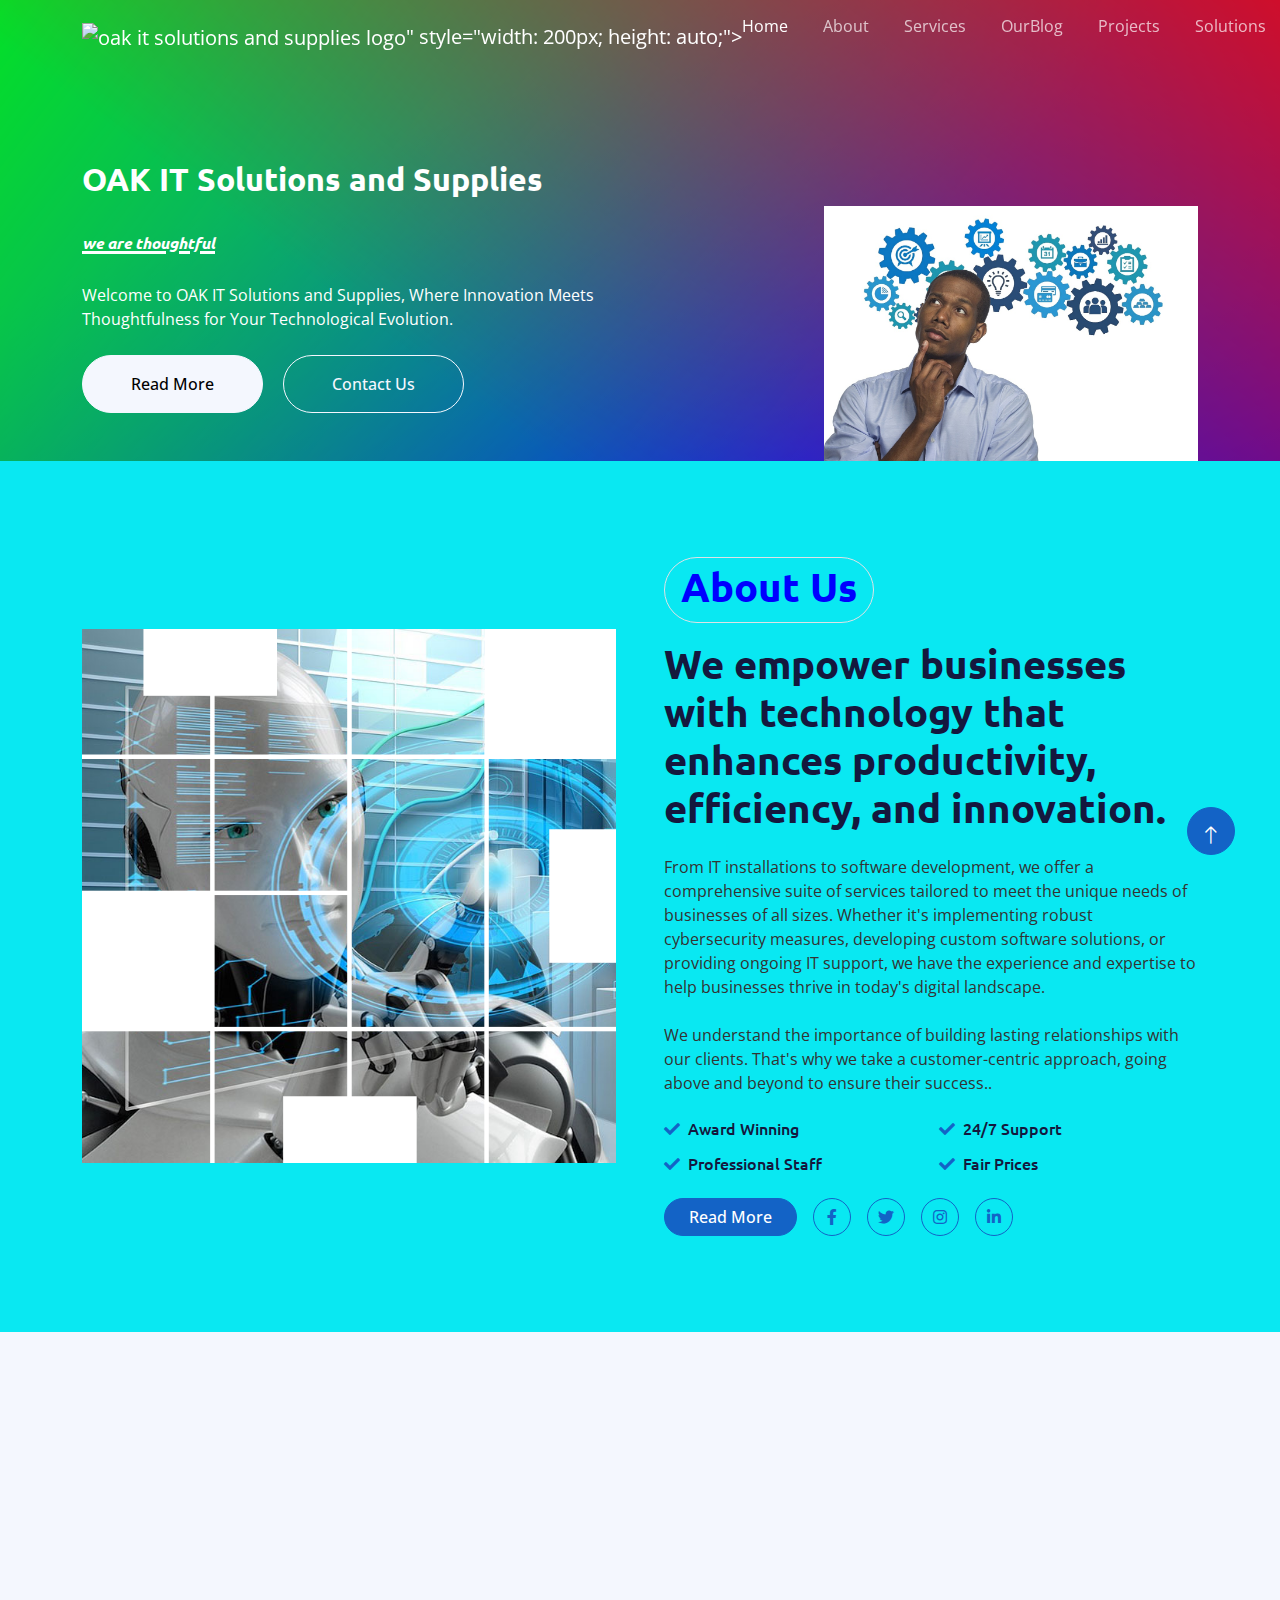
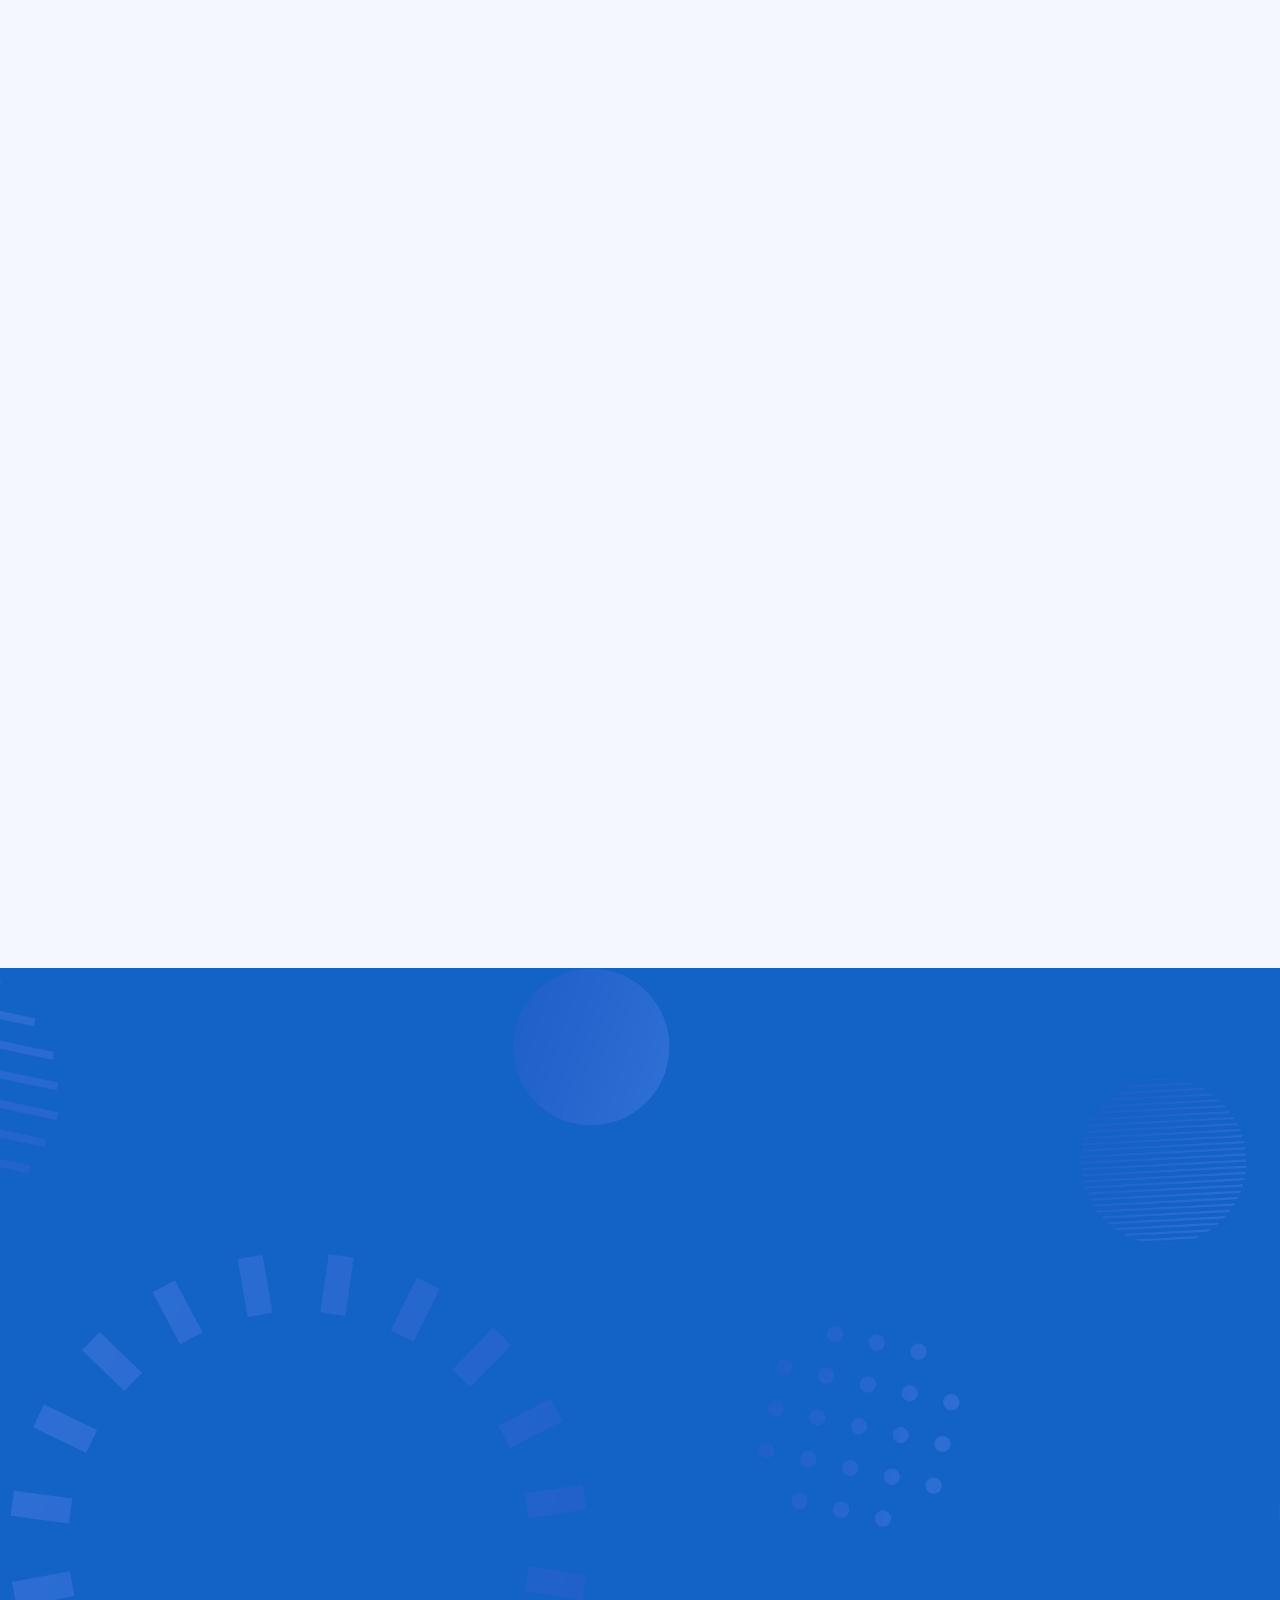
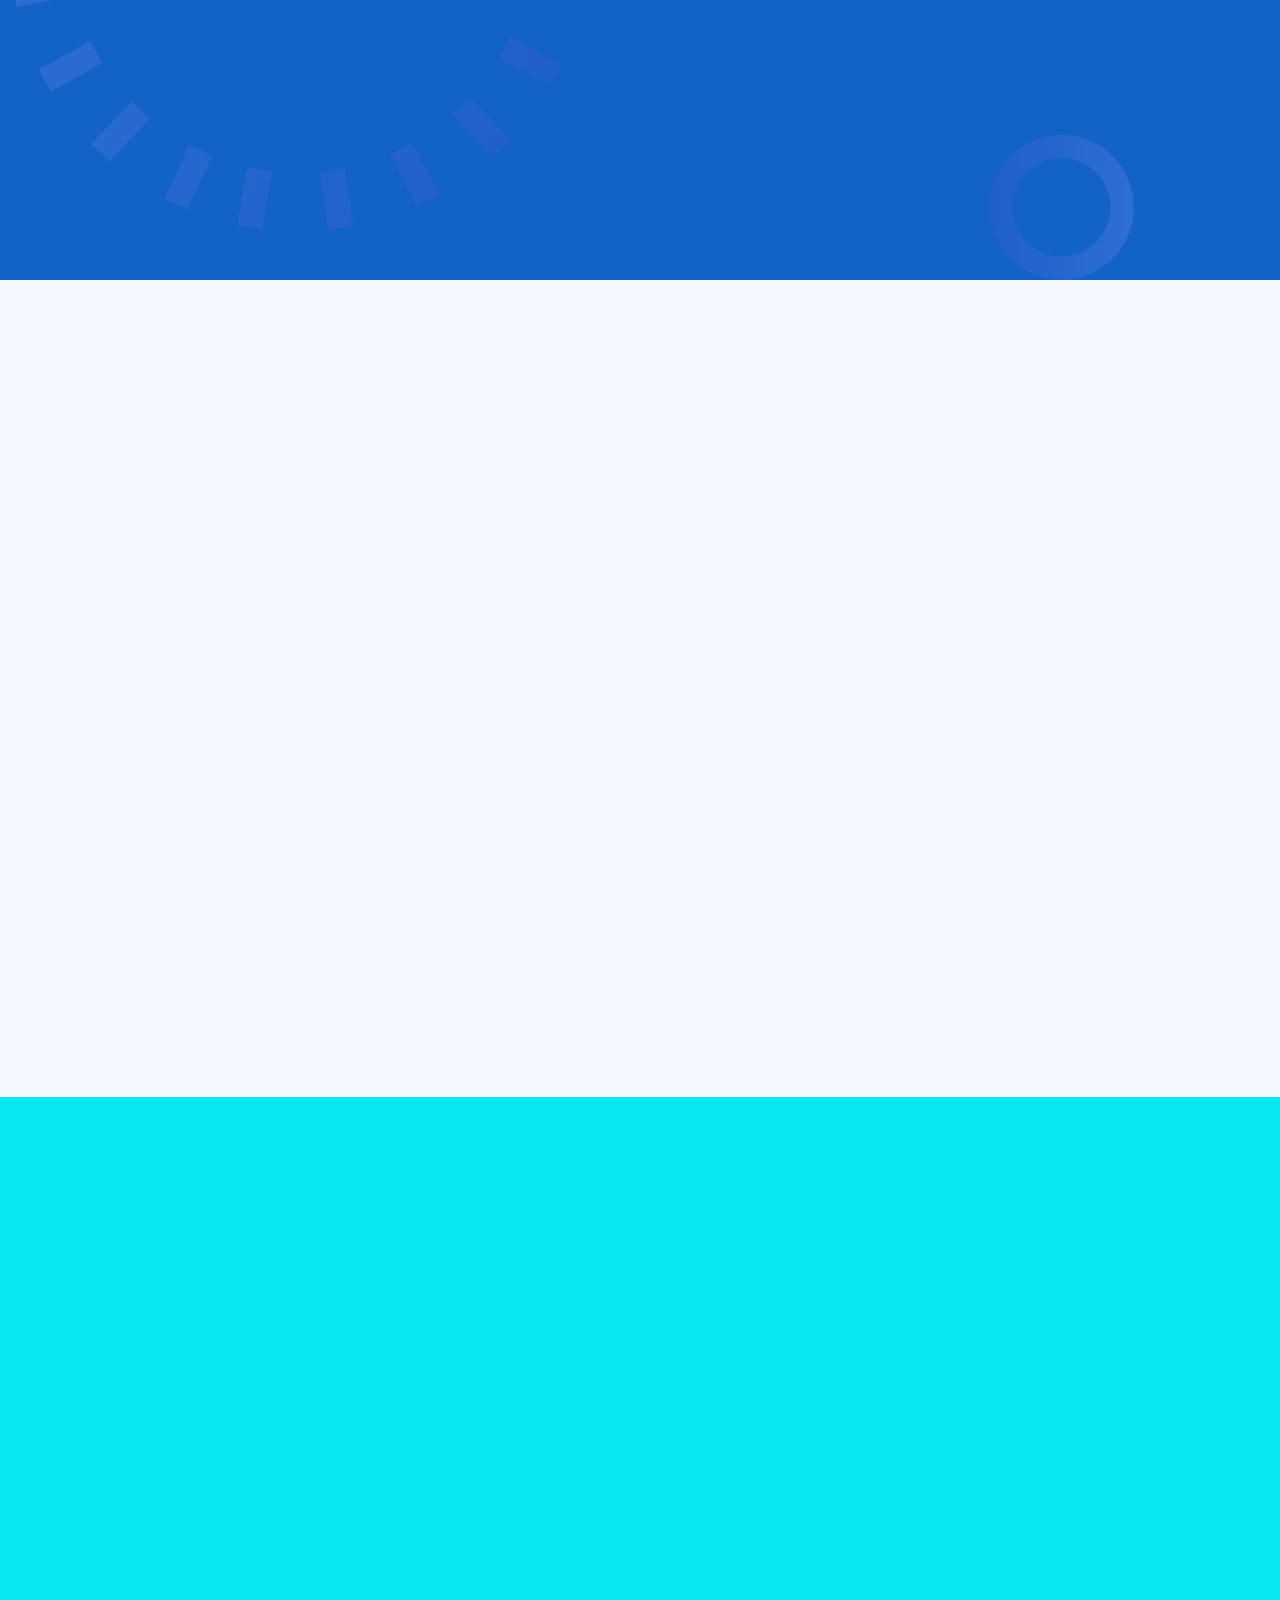
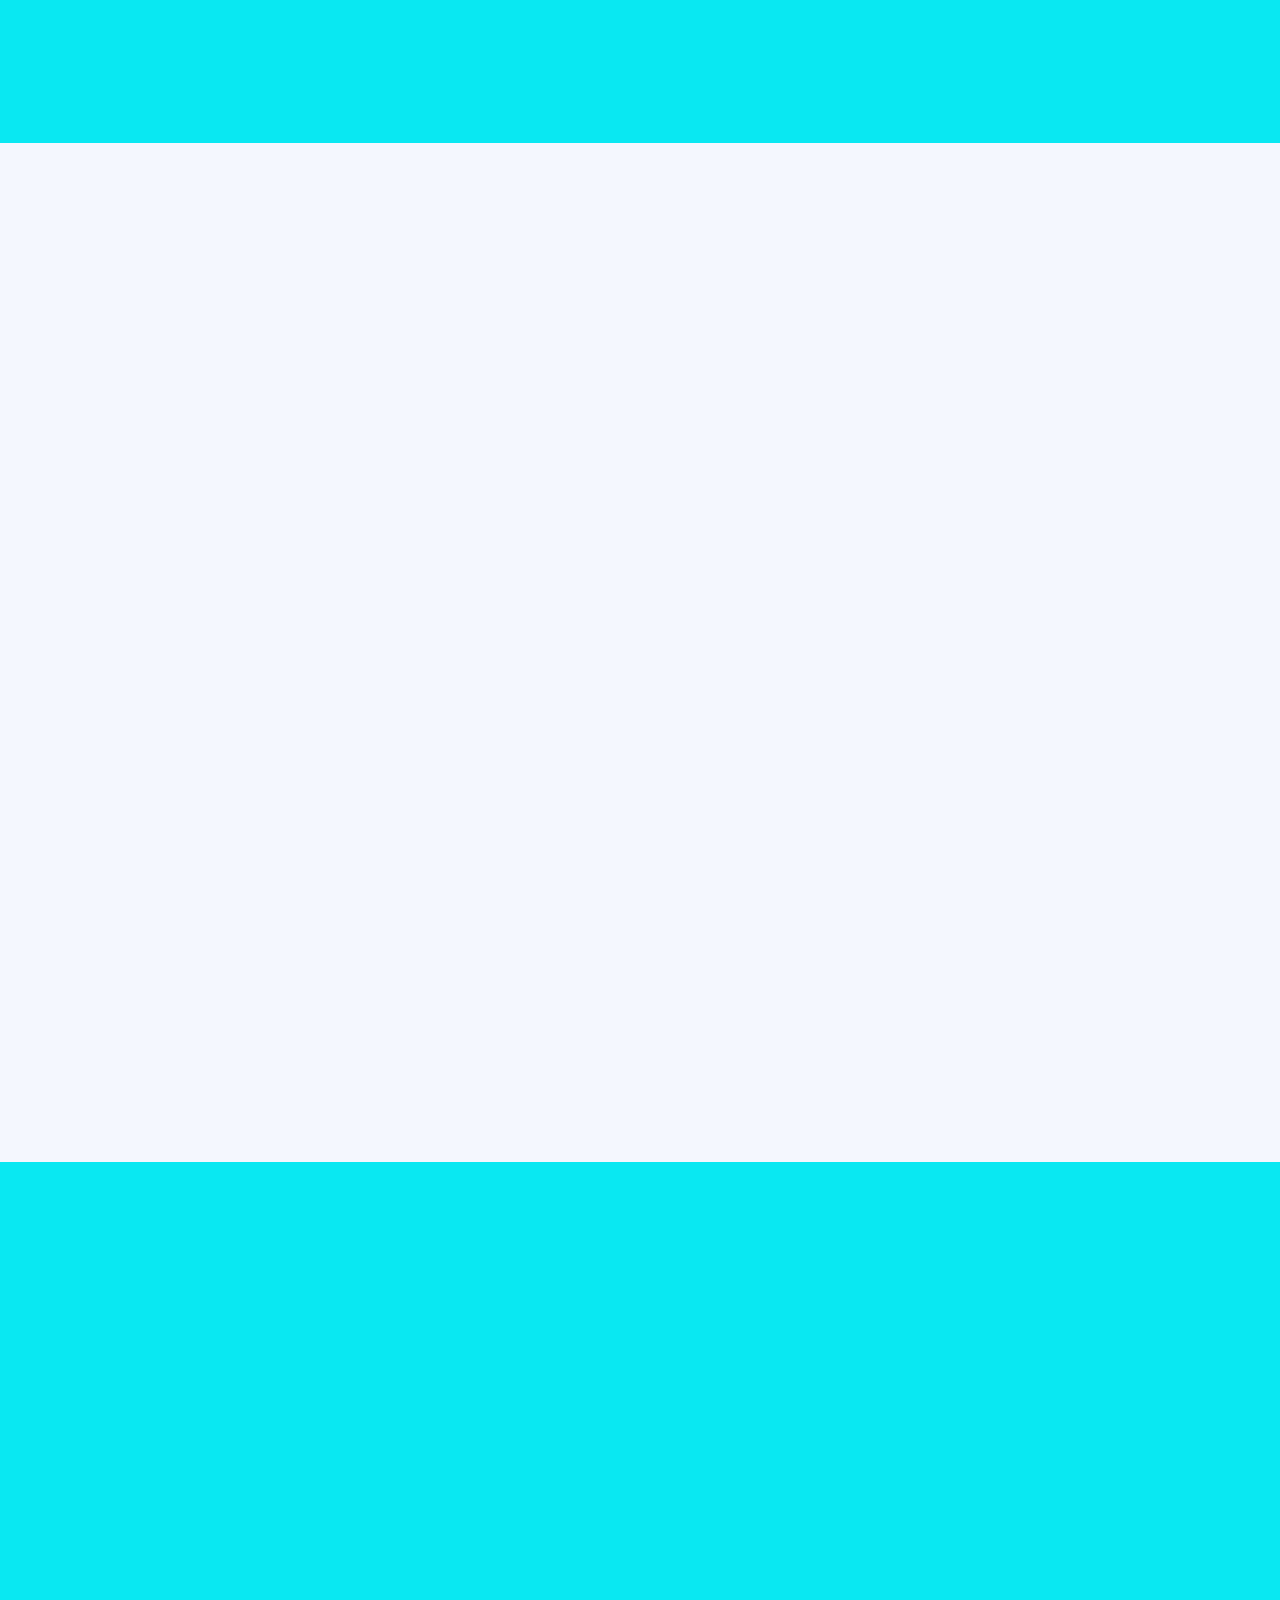
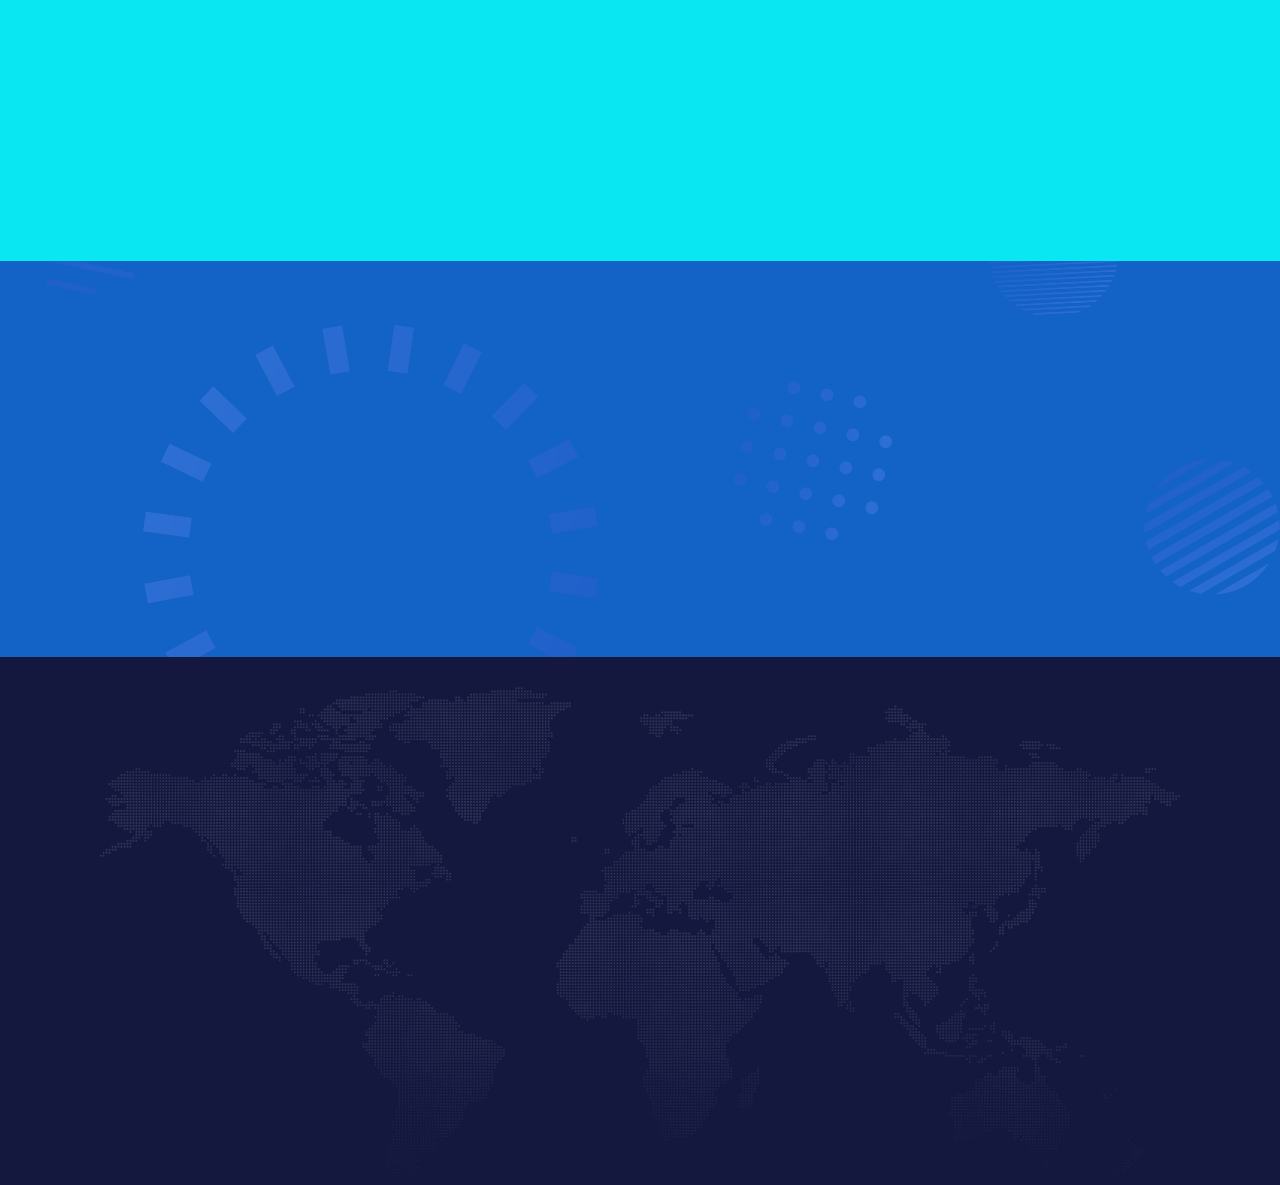
==== commit 6f9b2459: "Update index.html" ====
--- a/index.html
+++ b/index.html
@@ -83,7 +83,7 @@
         <div class="container">
             <nav class="navbar navbar-expand-lg navbar-dark p-0">
                 <a href="index.html" class="navbar-brand">
-                    <img src="C:\Users\Admin\Downloads\Untitled_design-removebg-preview.png" style="width: 200px; height: auto;">
+                    <img src="<img src="img/logo.png" alt="oak it solutions and supplies logo">" style="width: 200px; height: auto;">
                     
                 </a>
                 <button type="button" class="navbar-toggler ms-auto me-0" data-bs-toggle="collapse"
@@ -750,4 +750,4 @@
     <script src="js/main.js"></script>
 </body>
 
-</html>+</html>
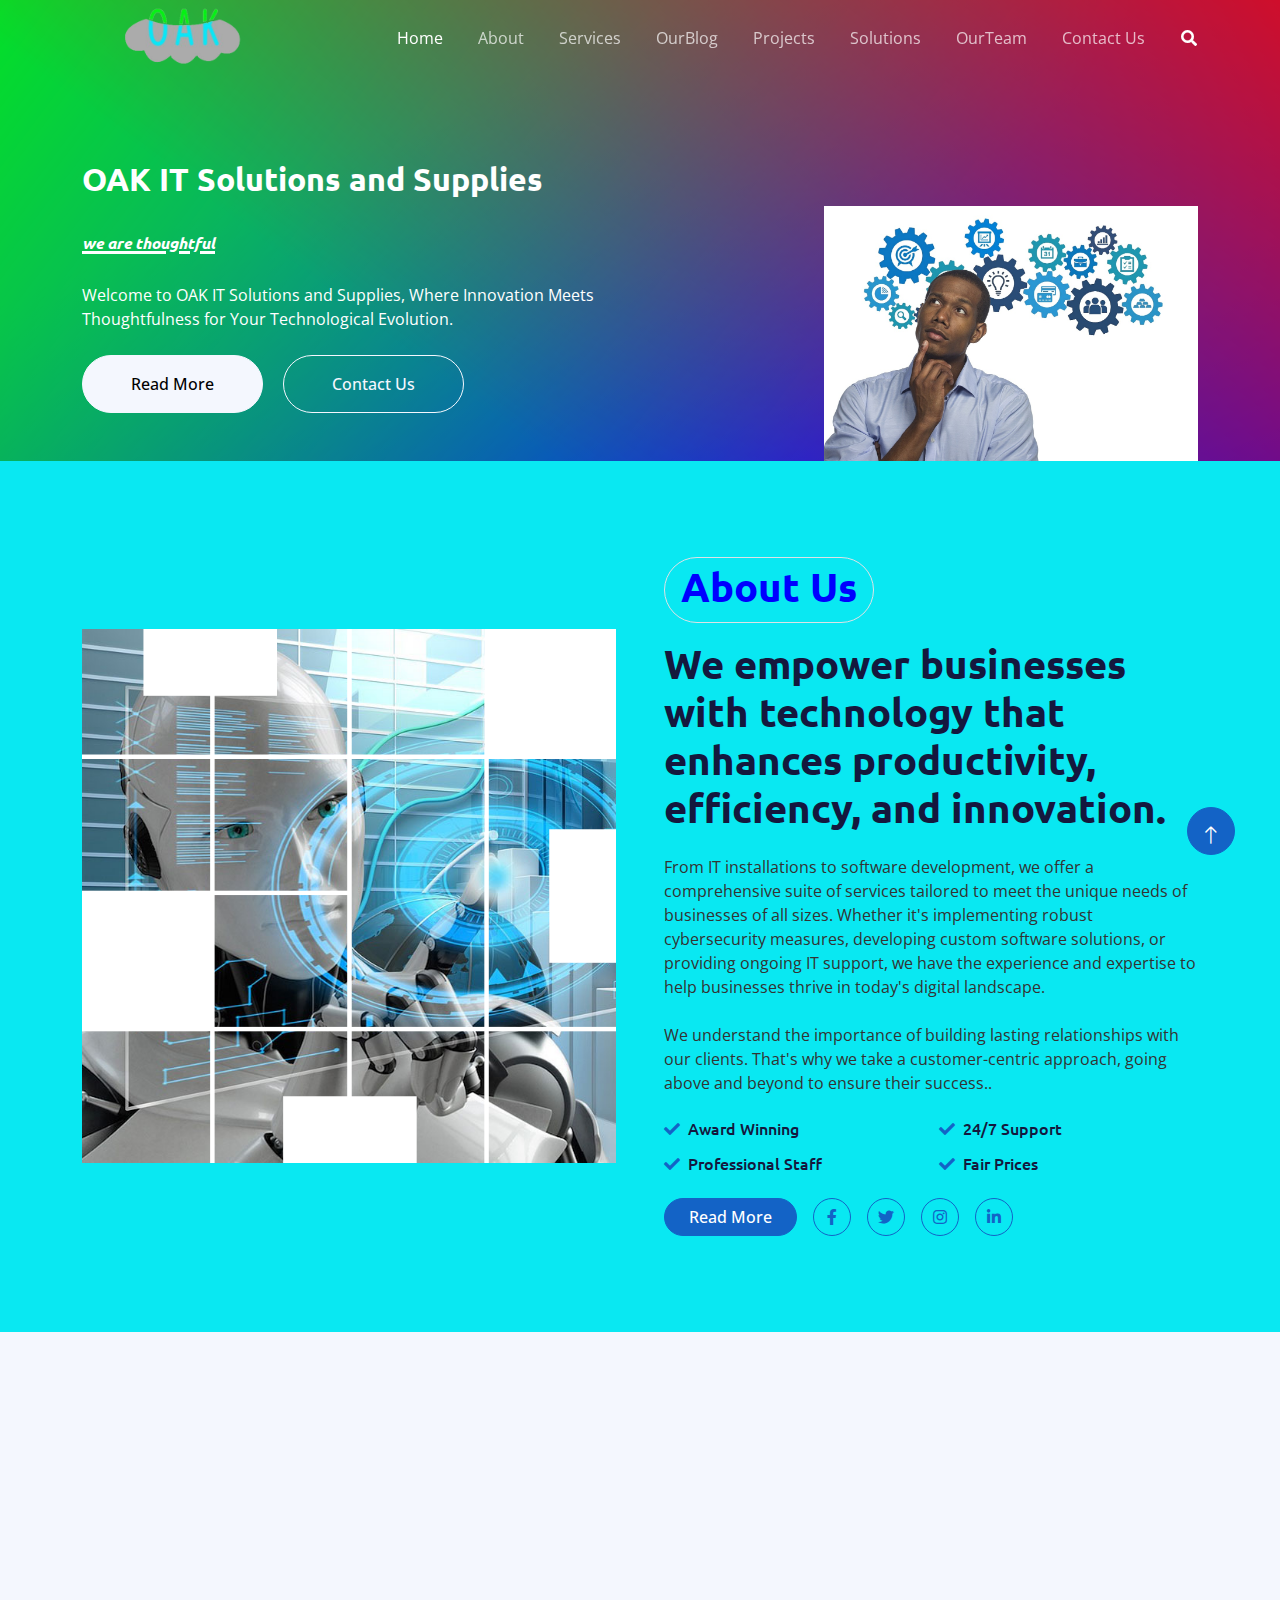
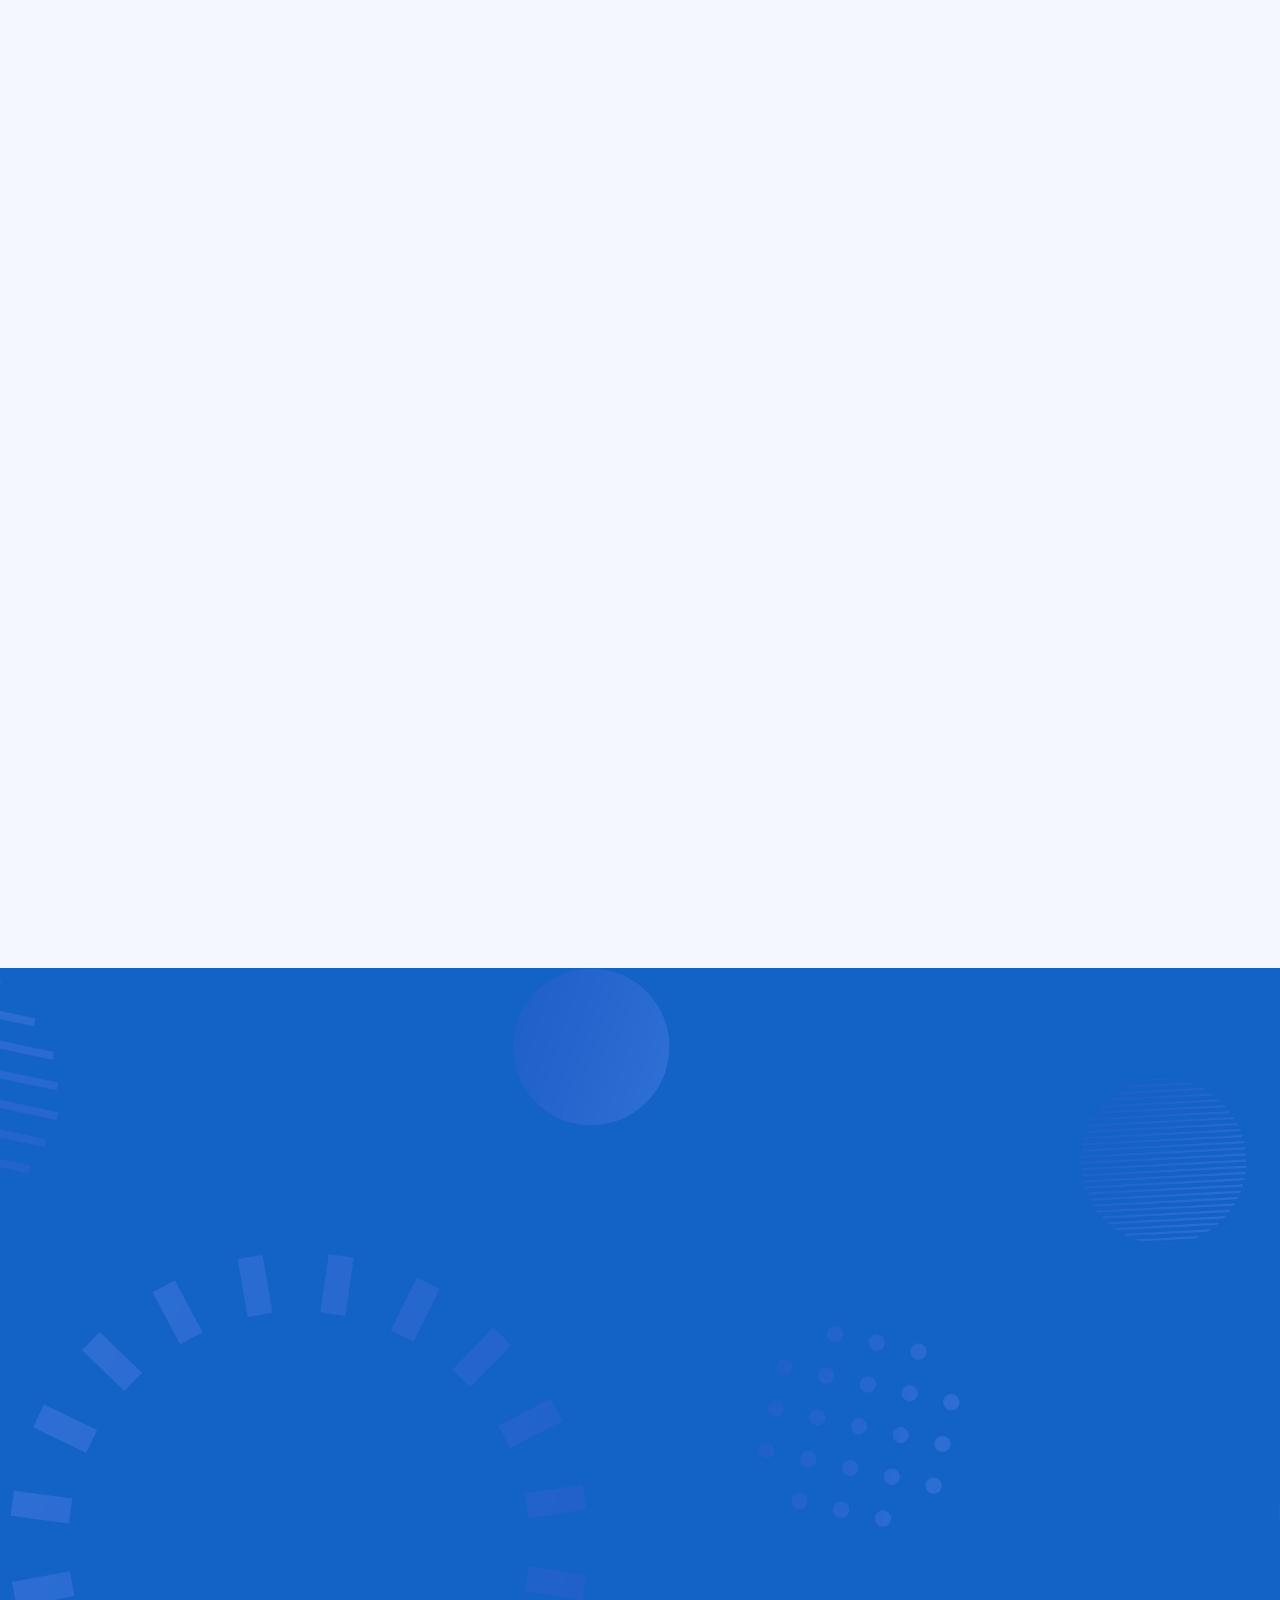
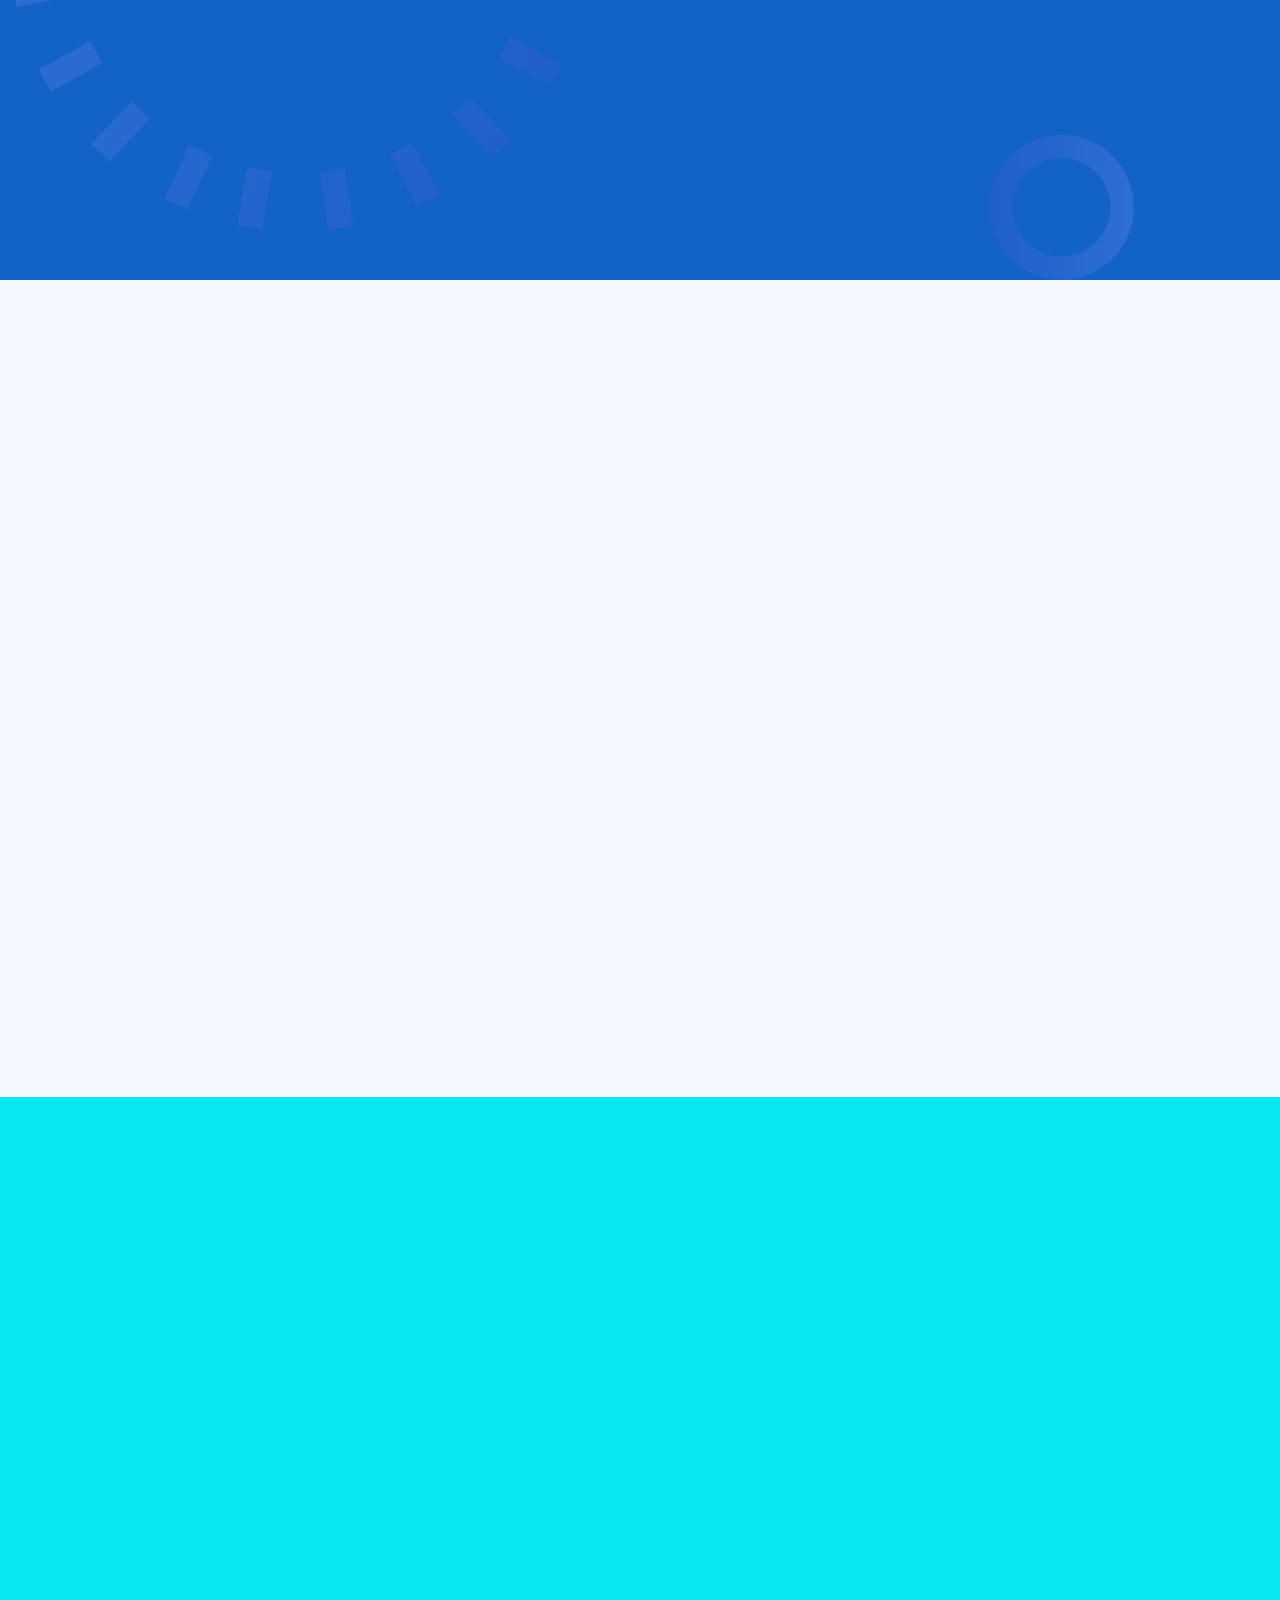
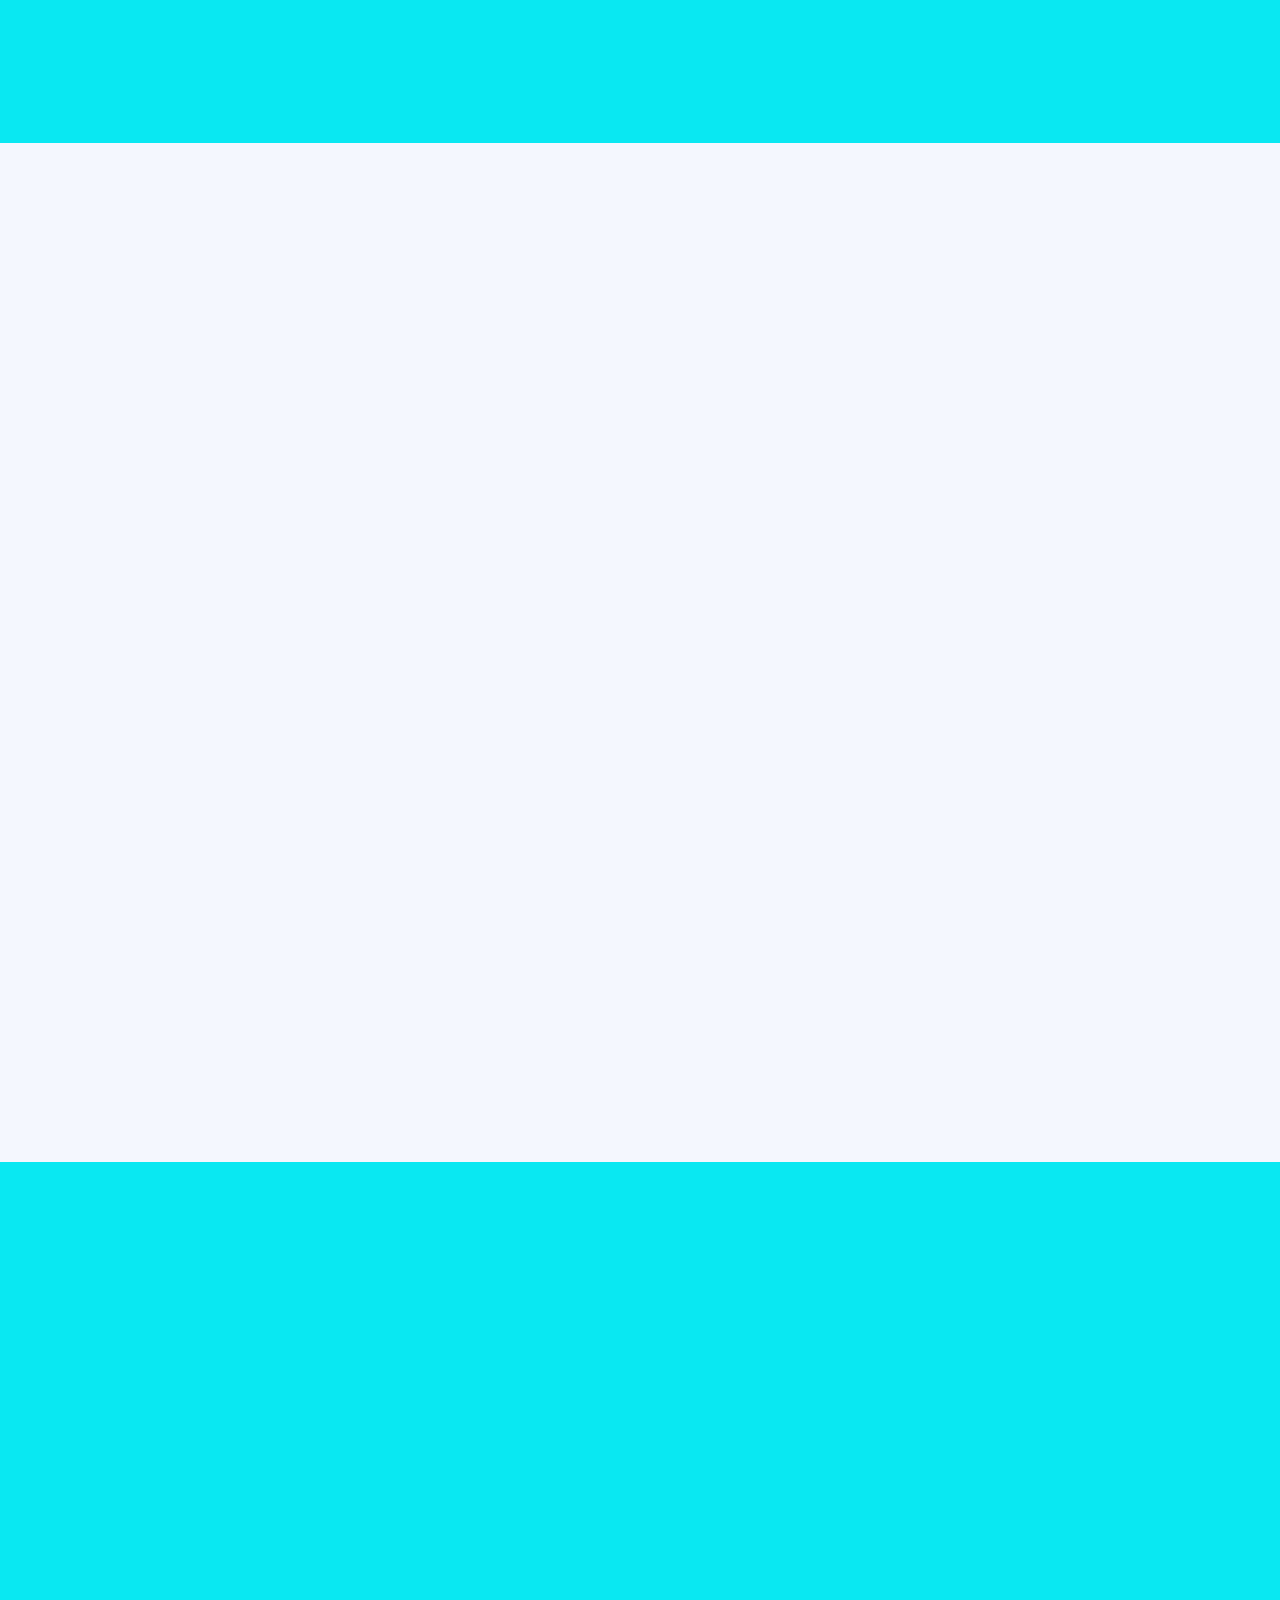
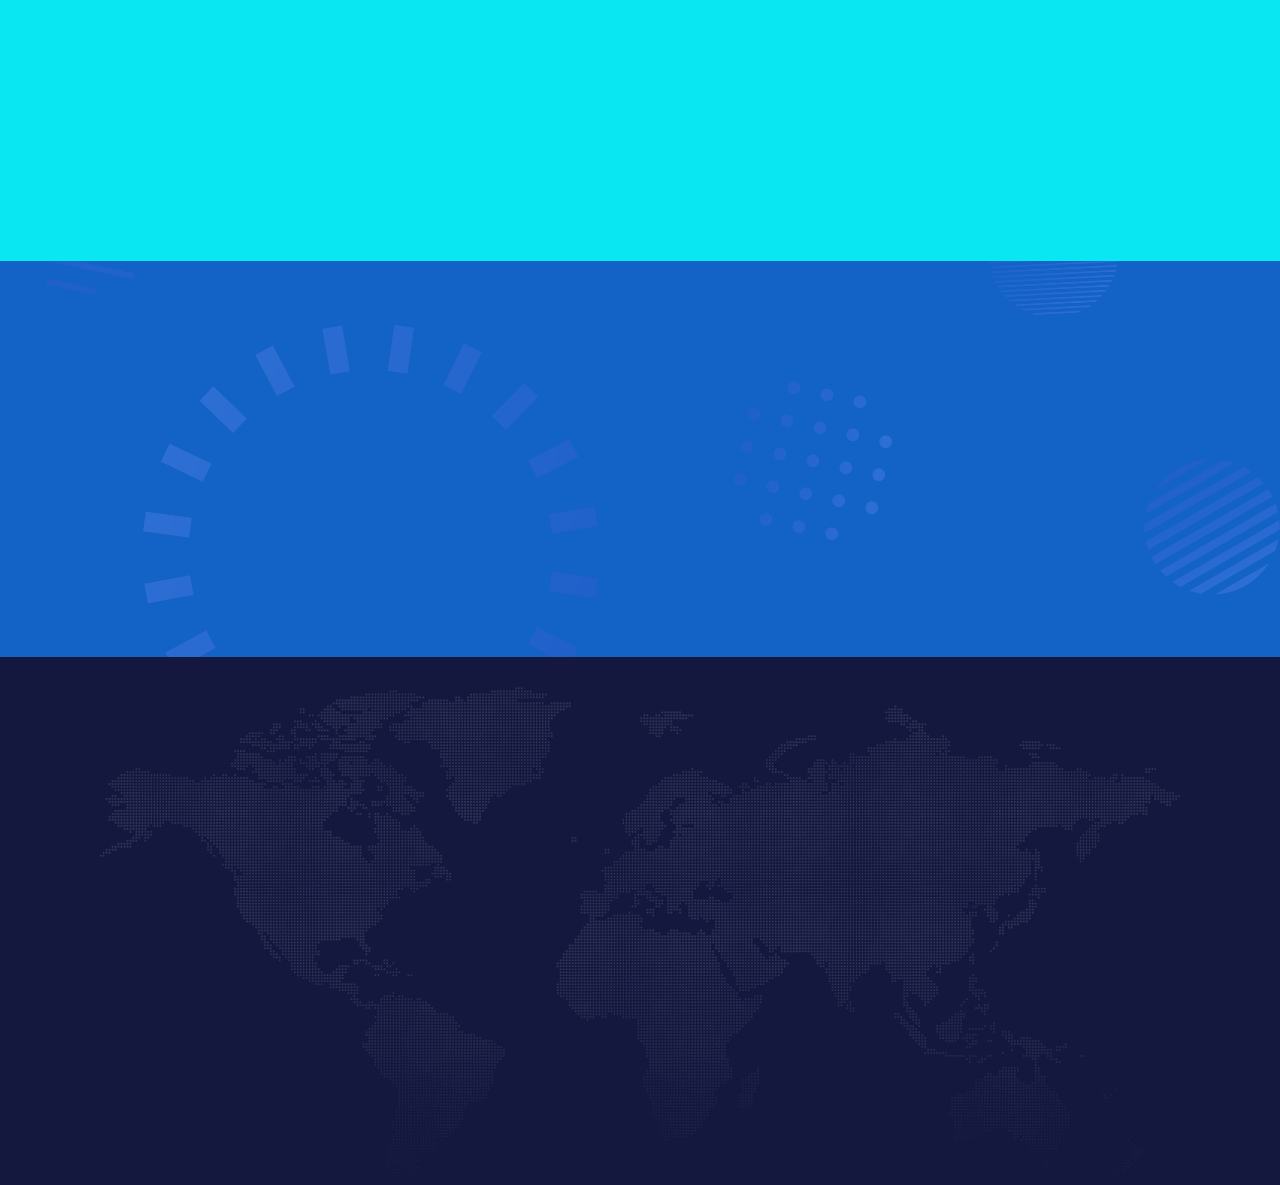
==== commit eee84613: "Update index.html" ====
--- a/index.html
+++ b/index.html
@@ -83,7 +83,7 @@
         <div class="container">
             <nav class="navbar navbar-expand-lg navbar-dark p-0">
                 <a href="index.html" class="navbar-brand">
-                    <img src="<img src="img/logo.png" alt="oak it solutions and supplies logo">" style="width: 200px; height: auto;">
+                    <img src="img/logo.png" alt="oak it solutions and supplies logo" style="width: 200px; height: auto;">
                     
                 </a>
                 <button type="button" class="navbar-toggler ms-auto me-0" data-bs-toggle="collapse"
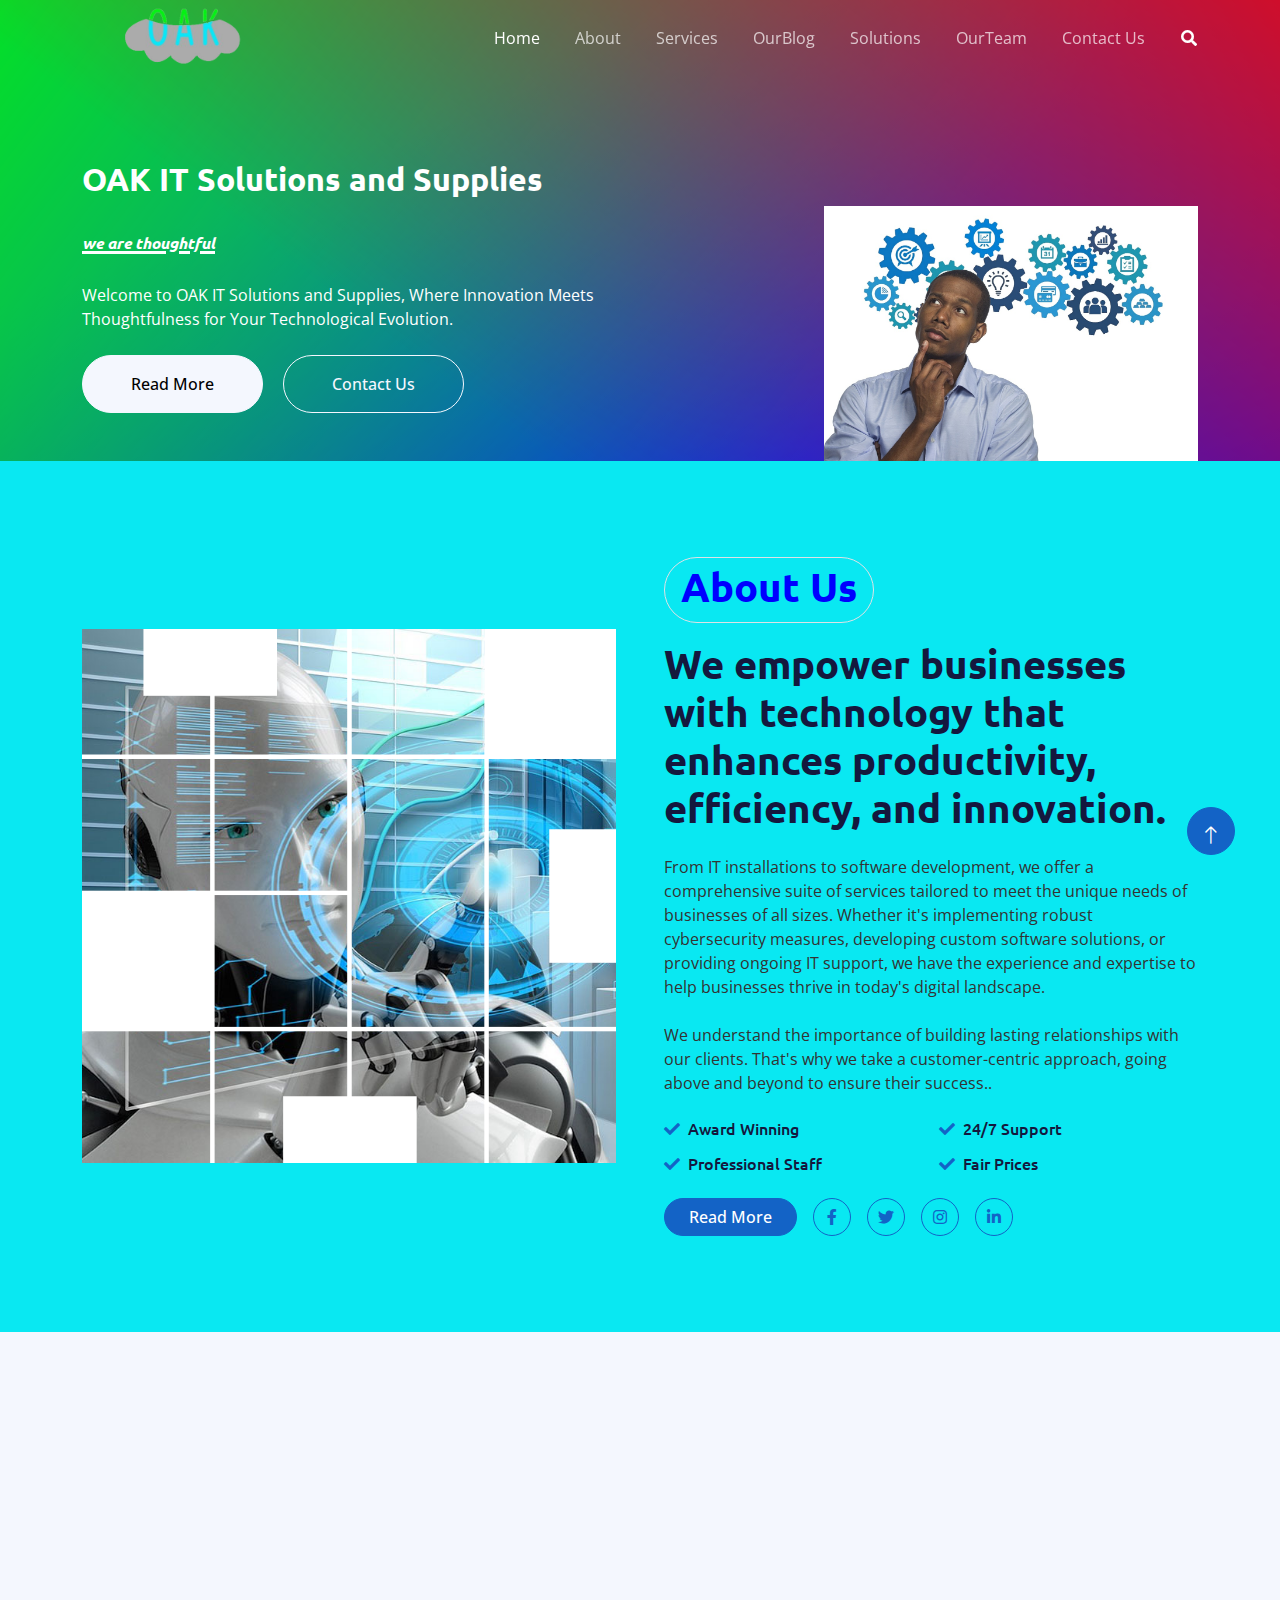
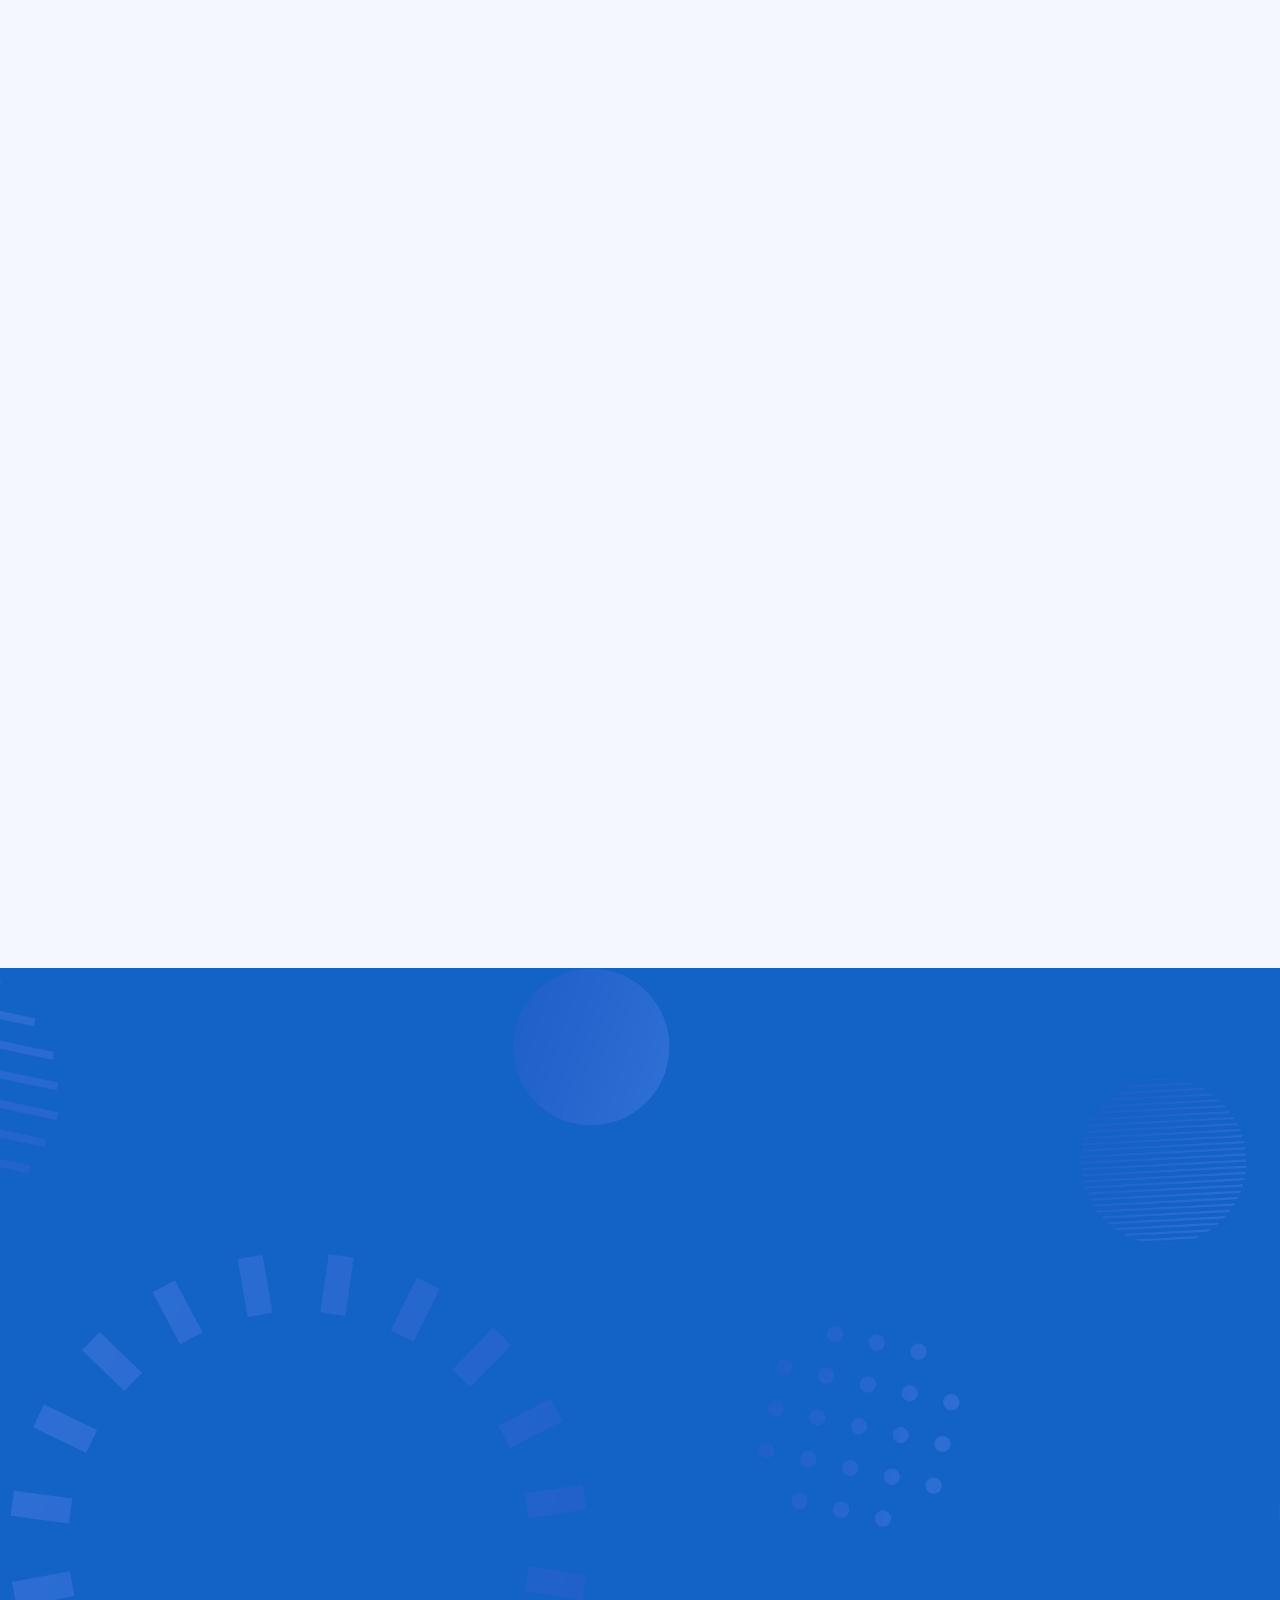
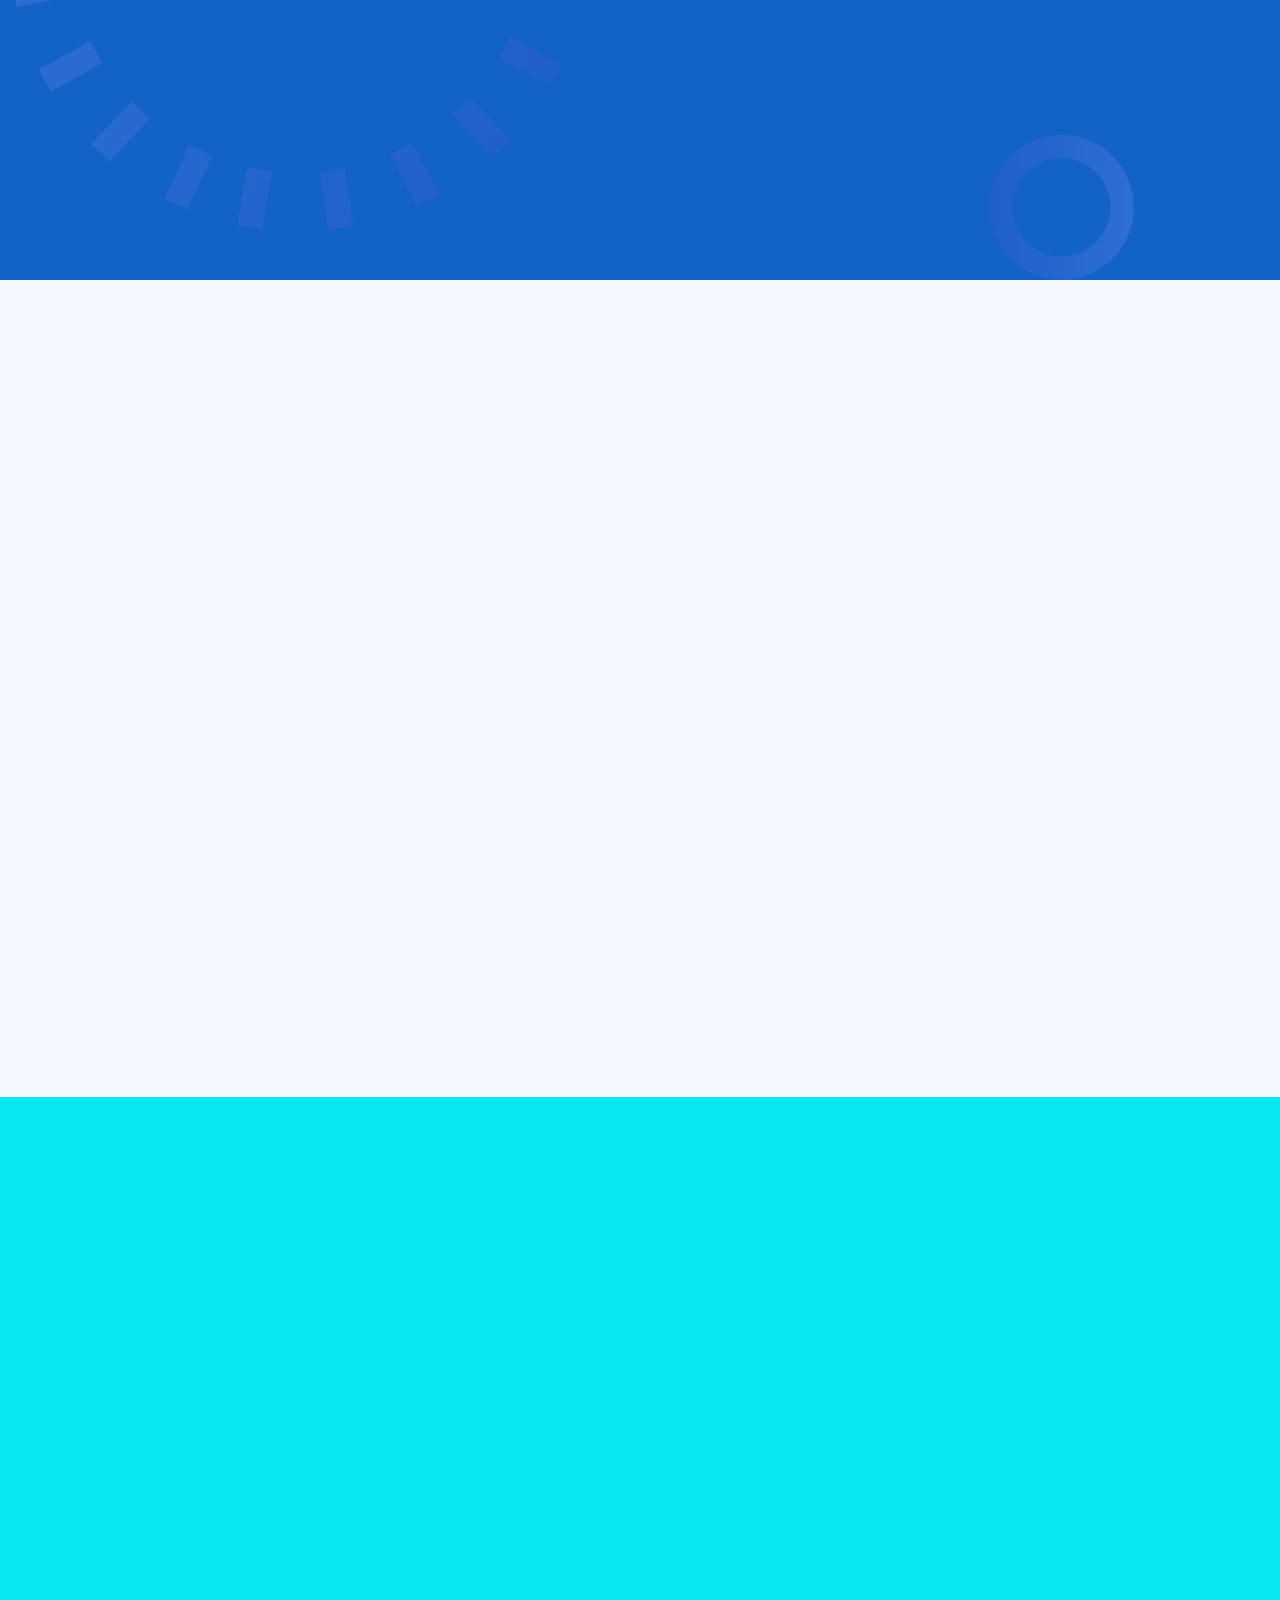
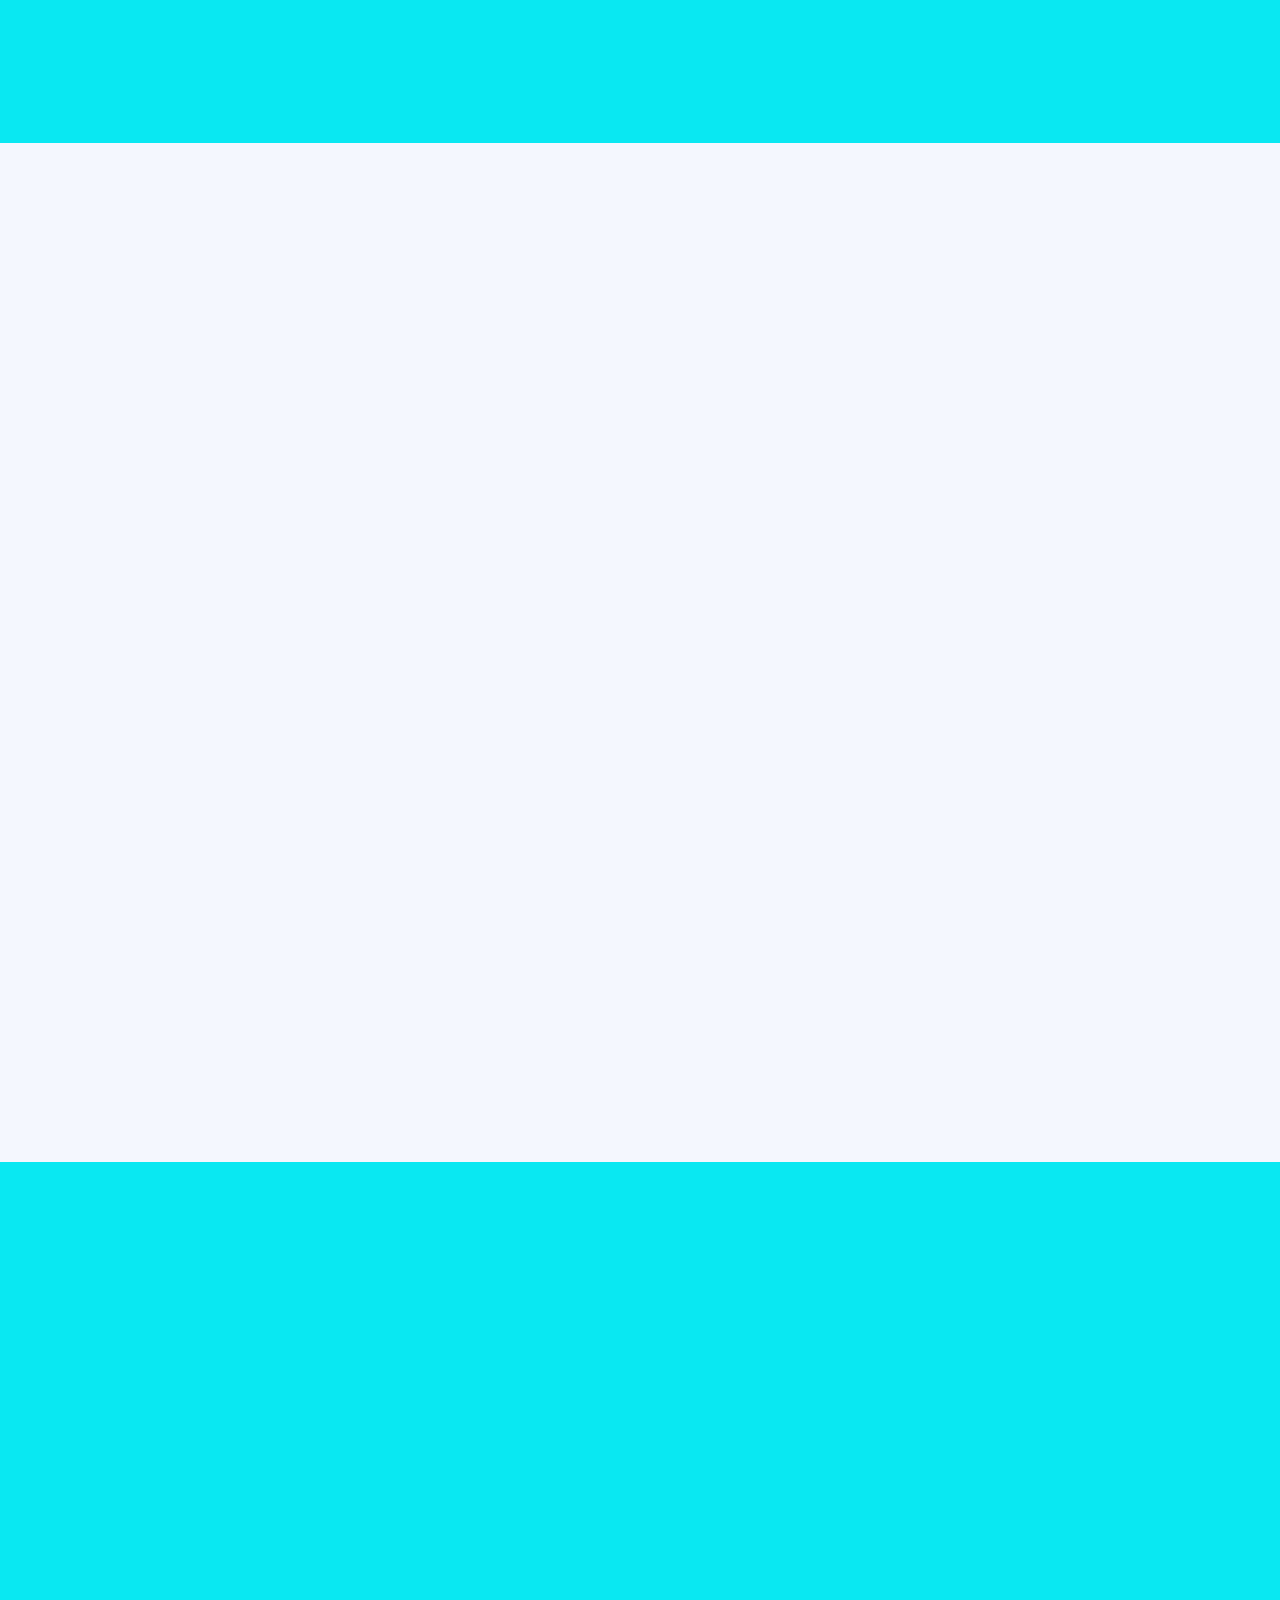
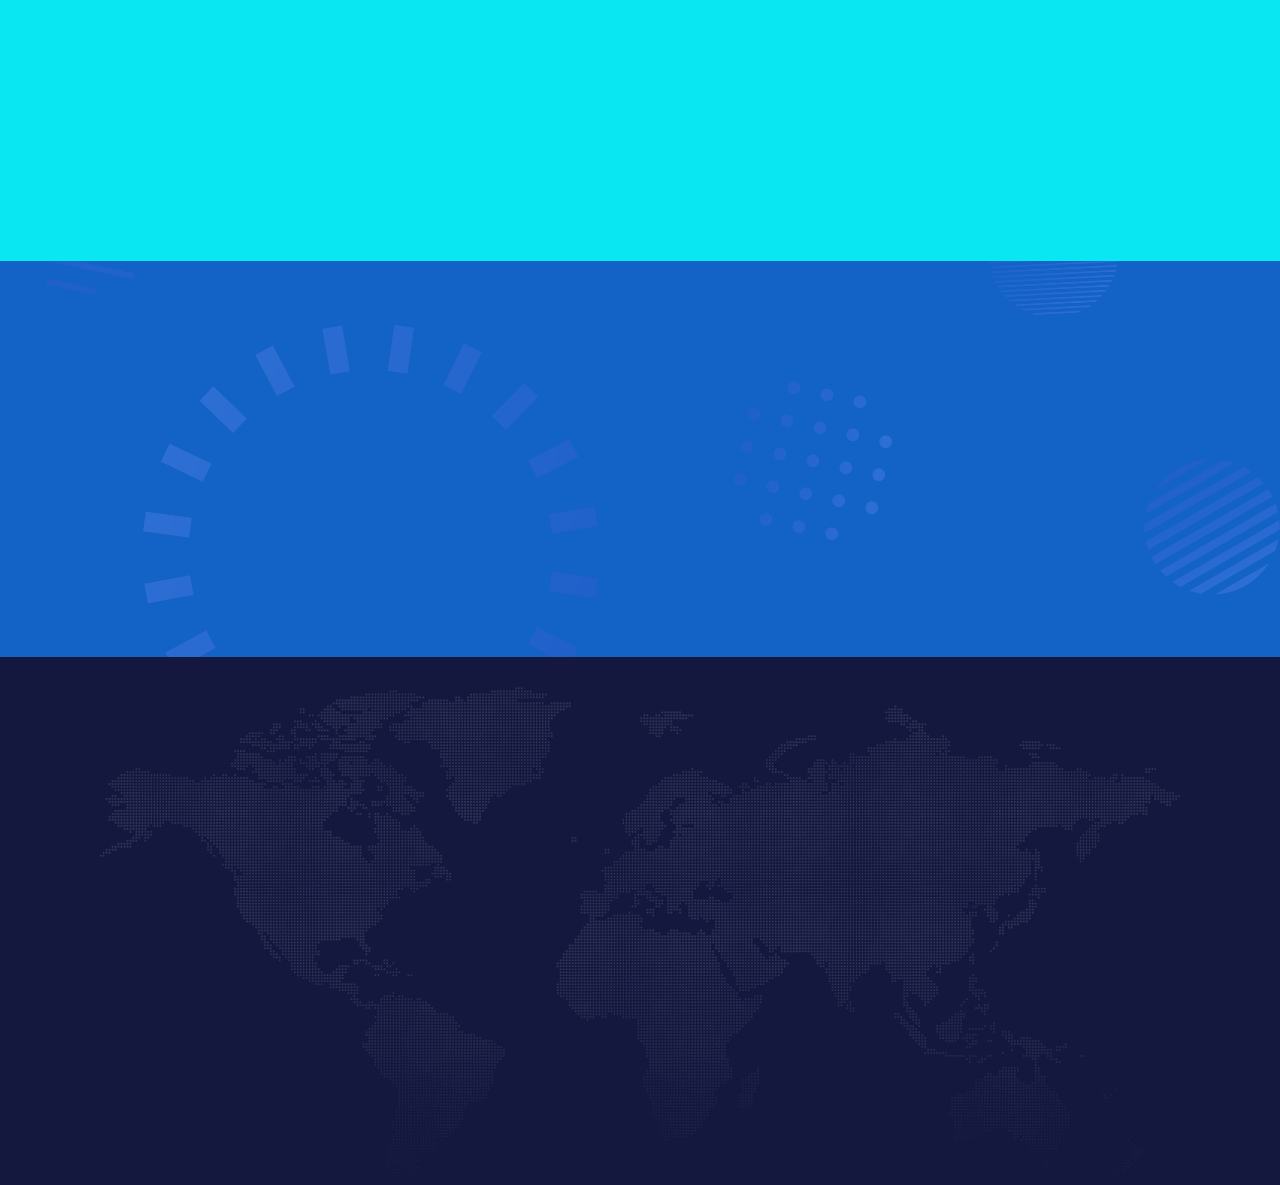
==== commit 603cb61b: "Update index.html" ====
--- a/index.html
+++ b/index.html
@@ -96,7 +96,7 @@
                         <a href="about.html" class="nav-item nav-link">About</a>
                         <a href="service.html" class="nav-item nav-link">Services</a>
                         <a href="blog.html" class="nav-item nav-link"> OurBlog</a>
-                        <a href="project.html" class="nav-item nav-link">Projects</a>
+                        <!-- Navbar <a href="project.html" class="nav-item nav-link">Projects</a> End -->
                         <a href="solutions.html" class="nav-item nav-link">Solutions</a>
                         <!-- Store <a href="ourstore.html" class="nav-item nav-link">Store</a>  End -->
                         <a href="team.html" class="nav-item nav-link">OurTeam</a>
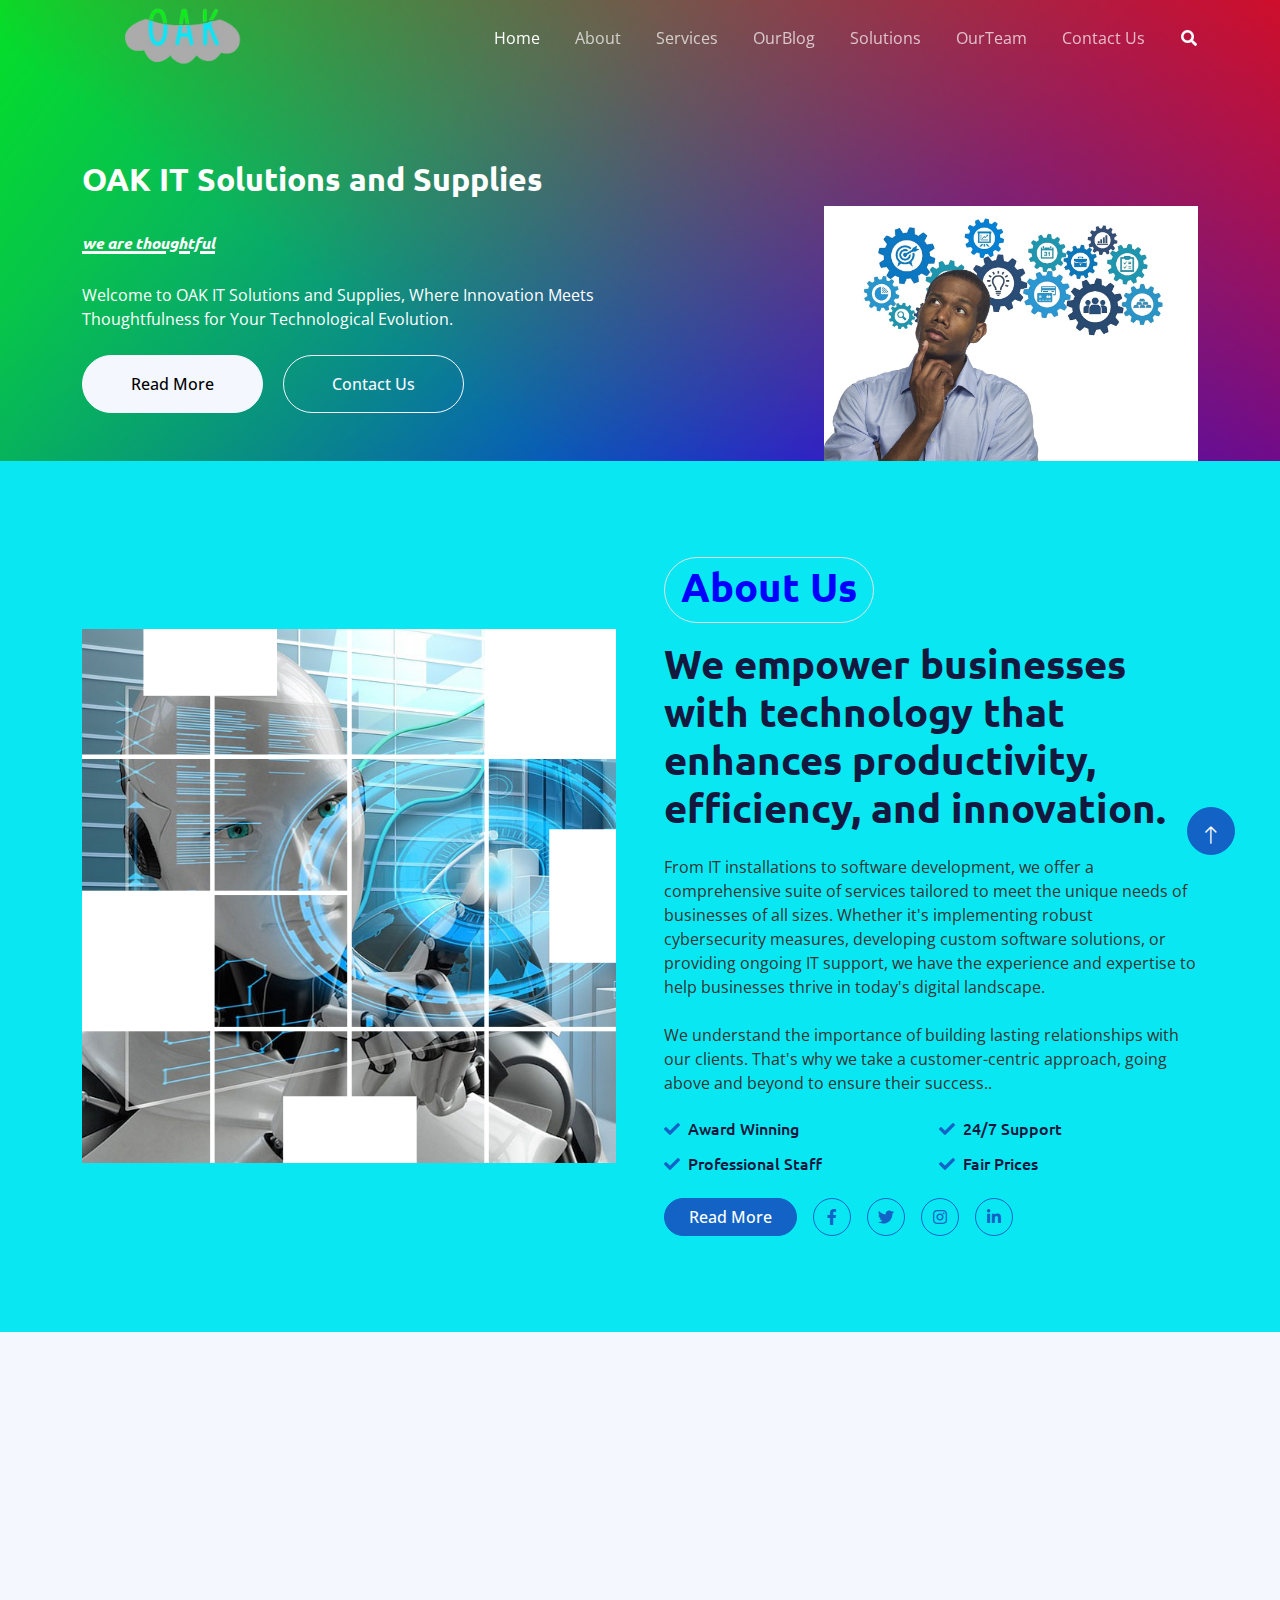
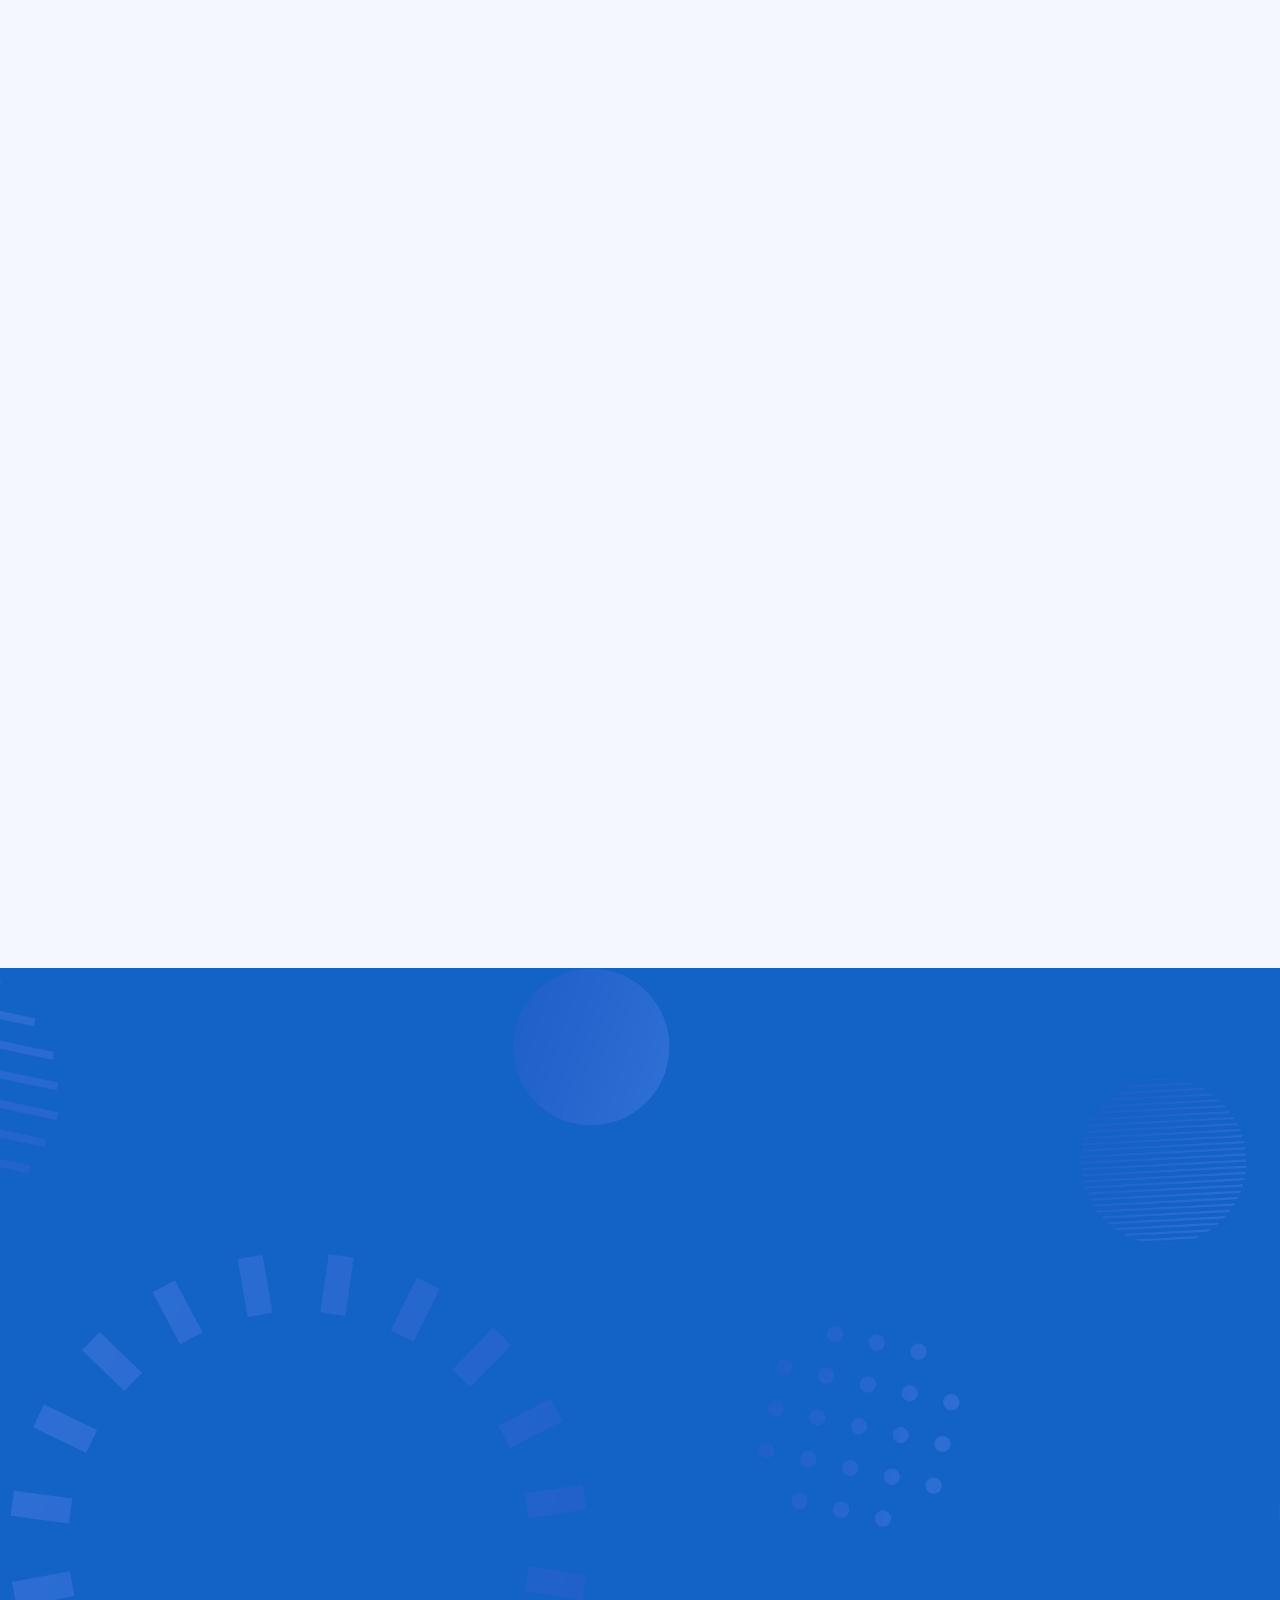
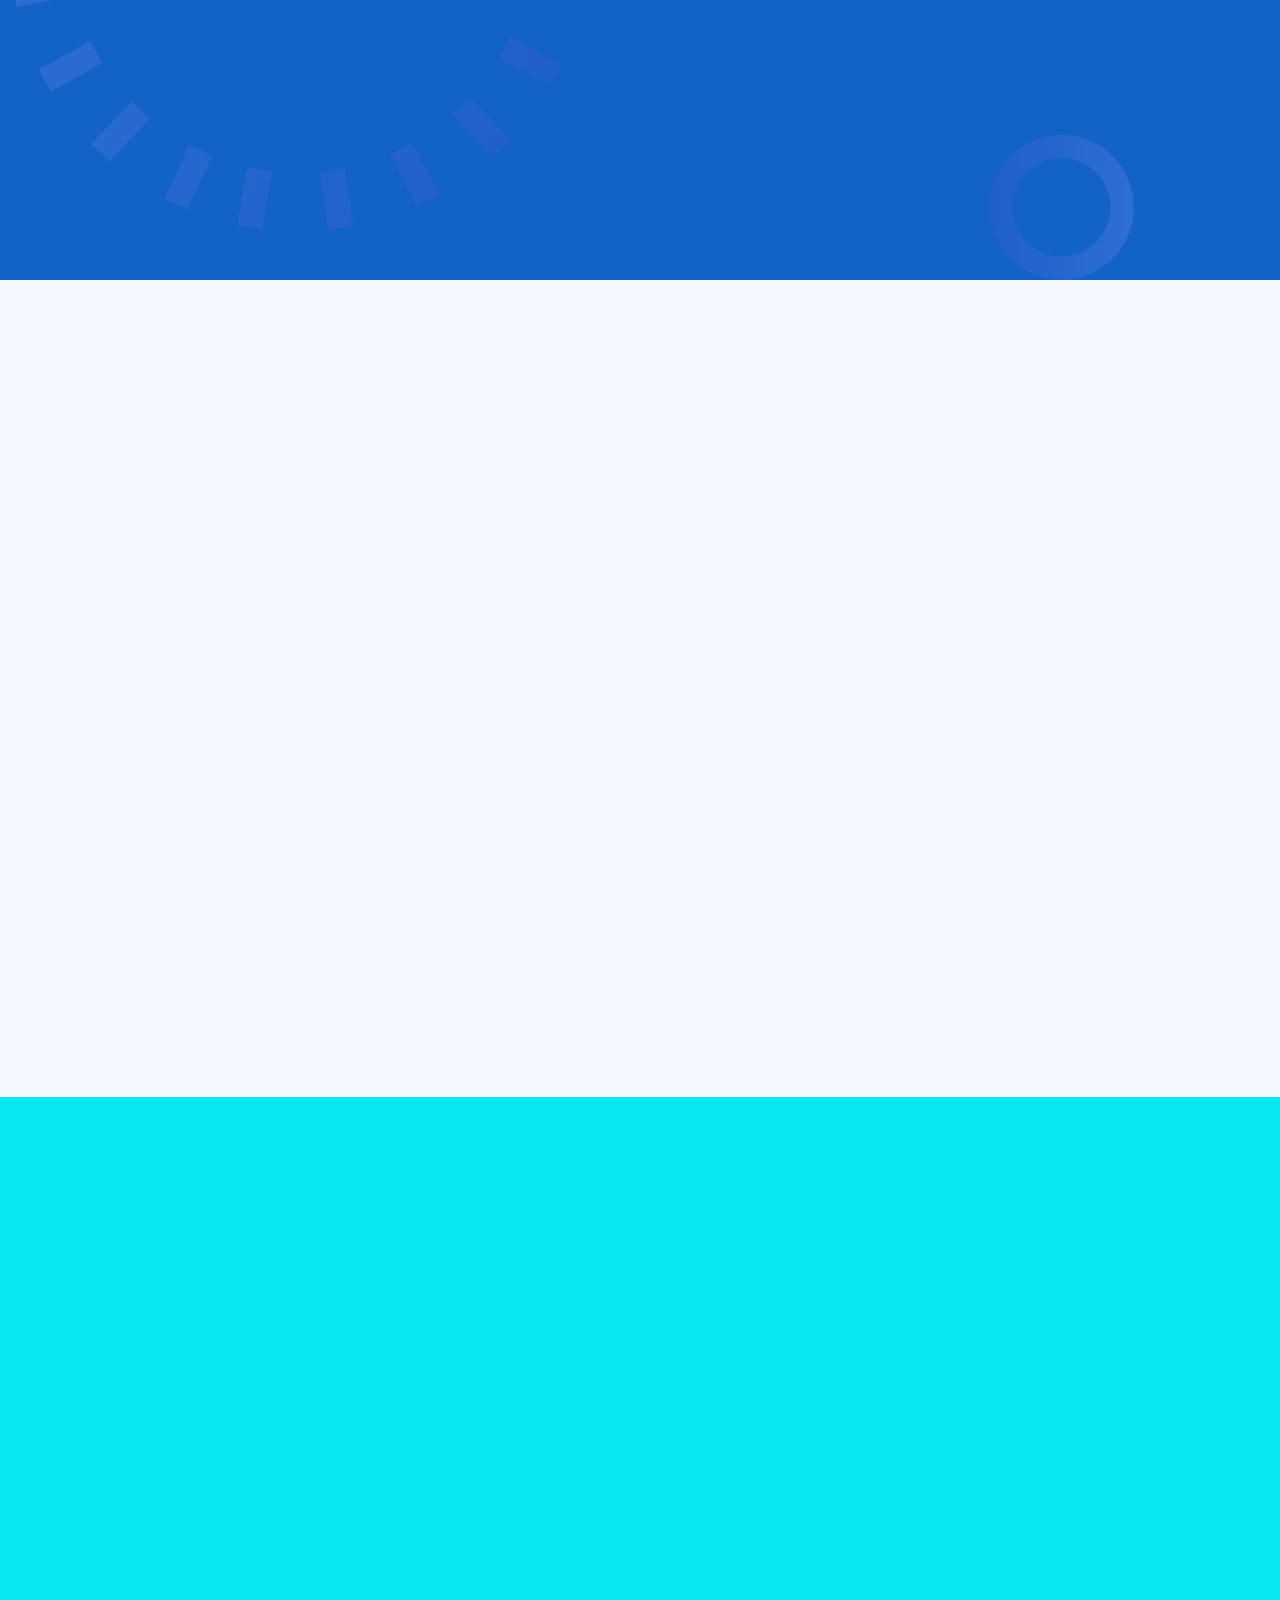
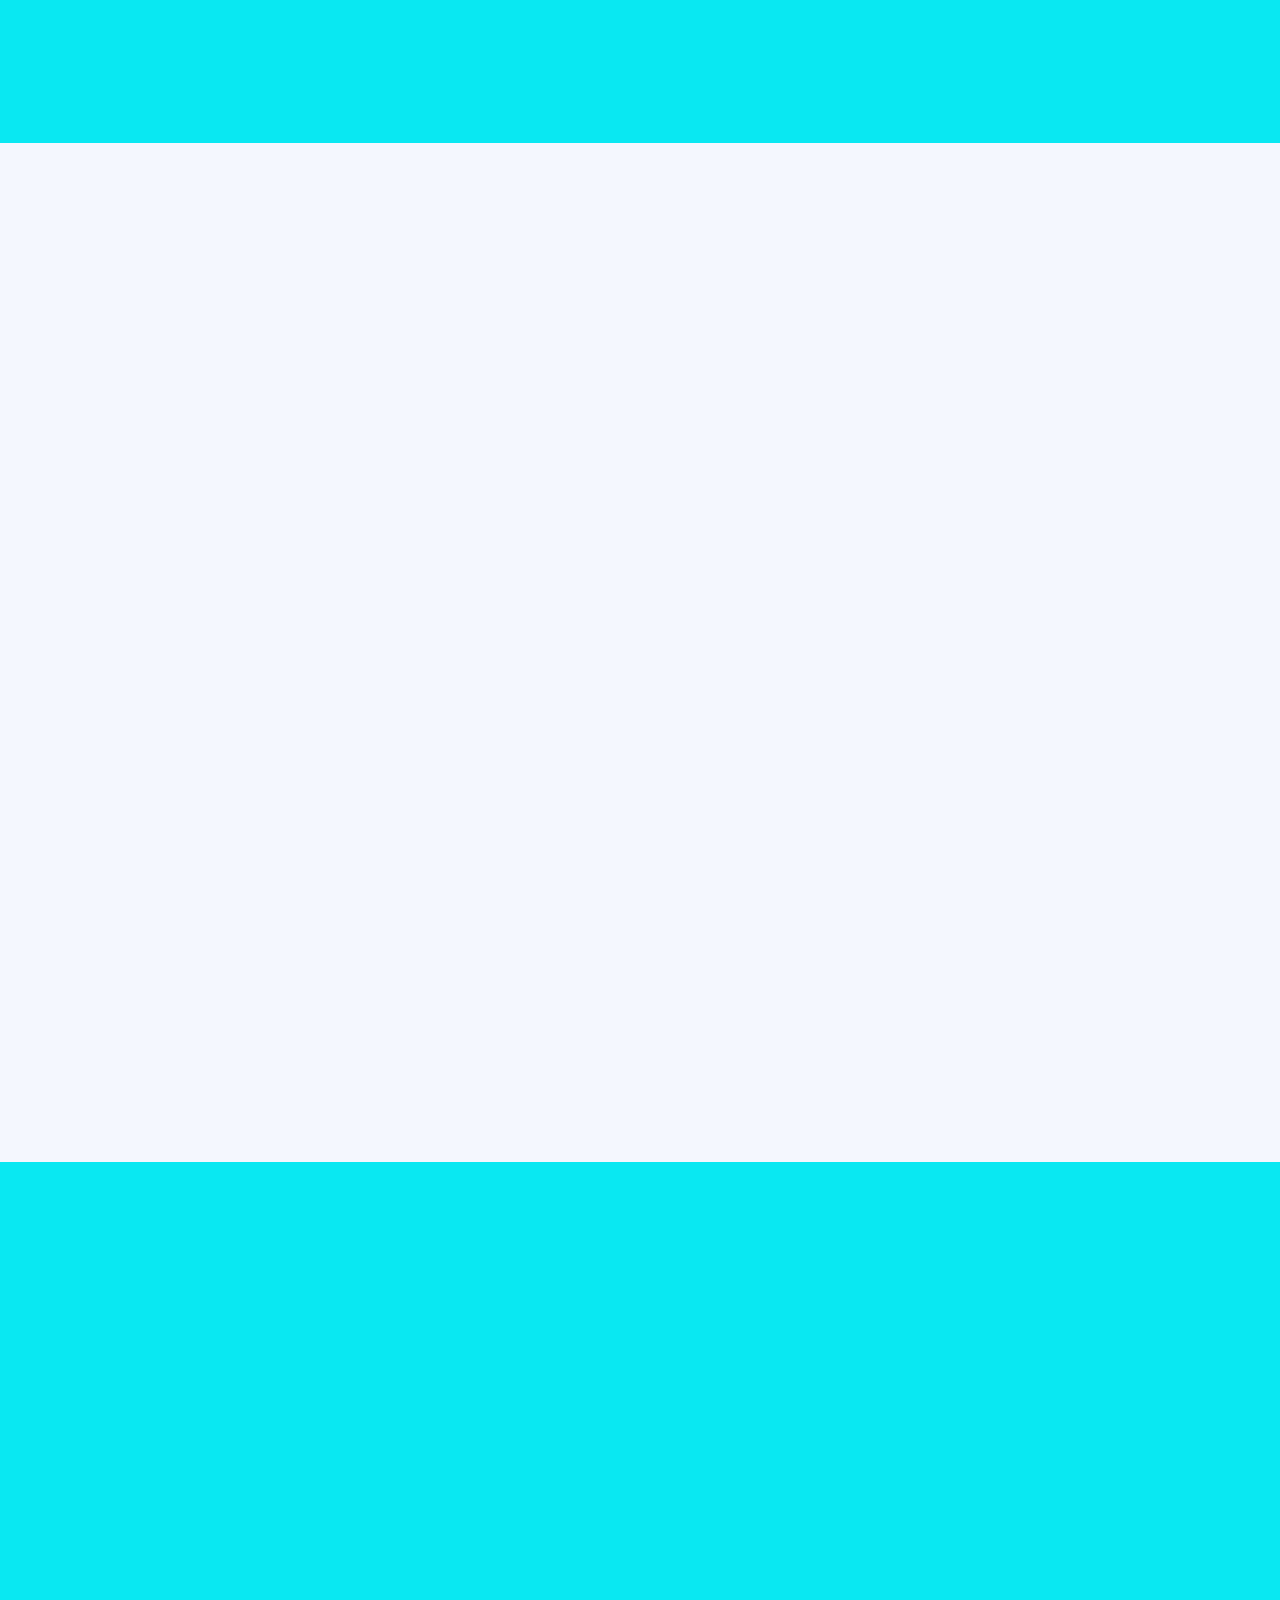
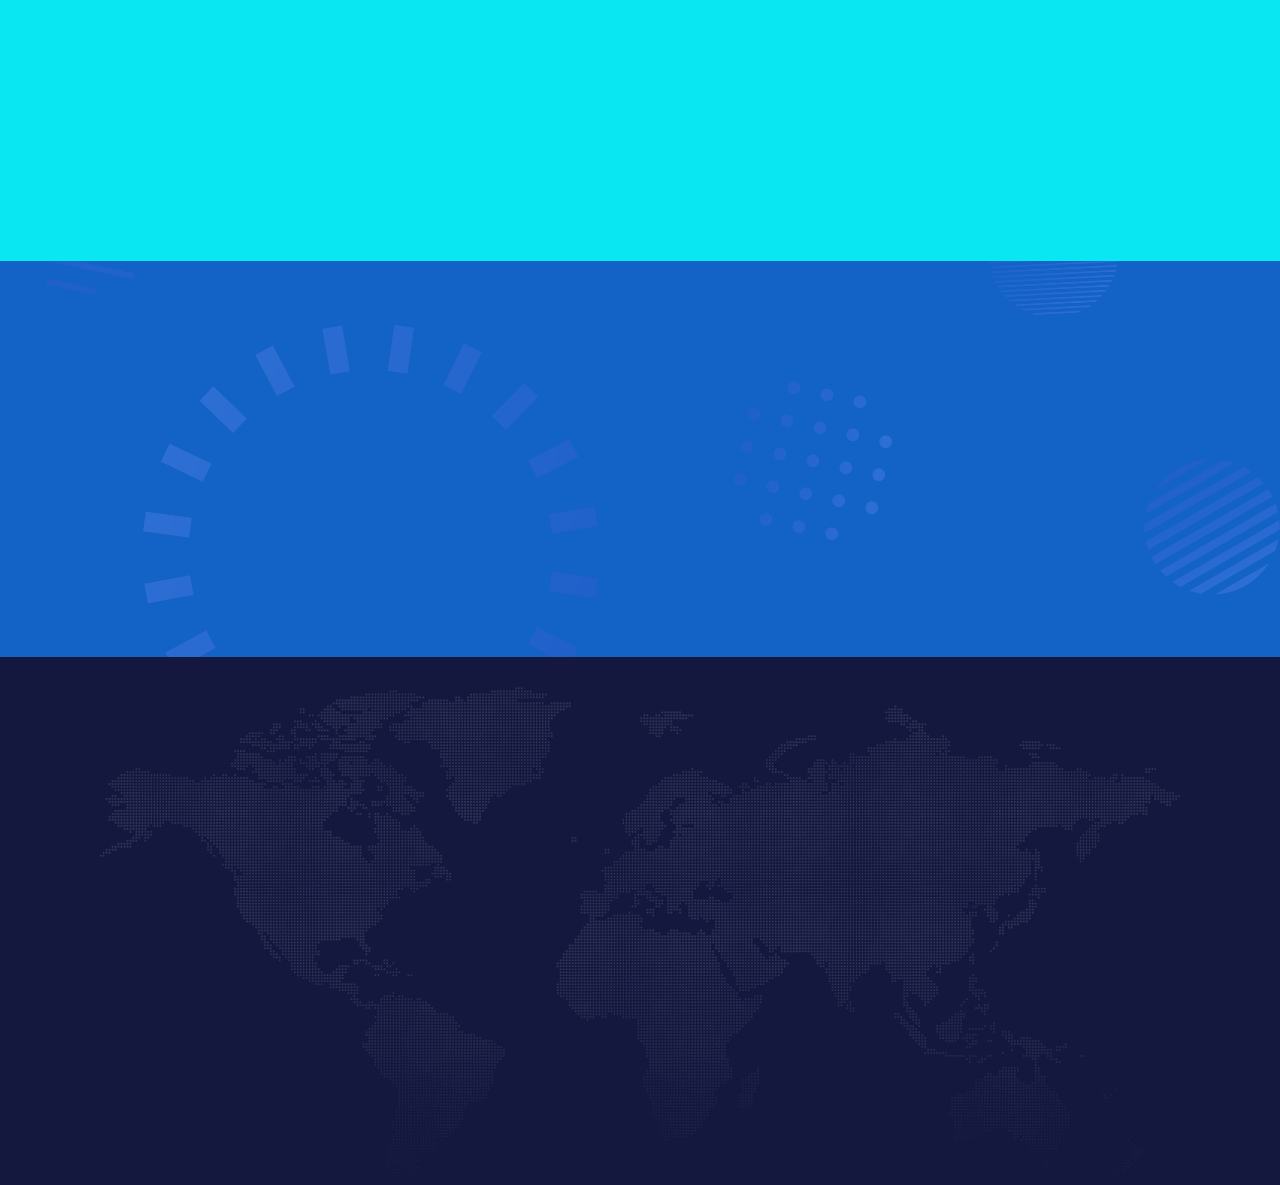
==== commit c51f0295: "Update index.html" ====
--- a/index.html
+++ b/index.html
@@ -16,7 +16,7 @@
         }
     </style>
     <!-- Favicon -->
-    <link href="img/favicon.ico" rel="icon">
+    <link type="image/x-icon" href="img/favicon.ico" rel="icon">
 
     <!-- Google Web Fonts -->
     <link rel="preconnect" href="https://fonts.googleapis.com">
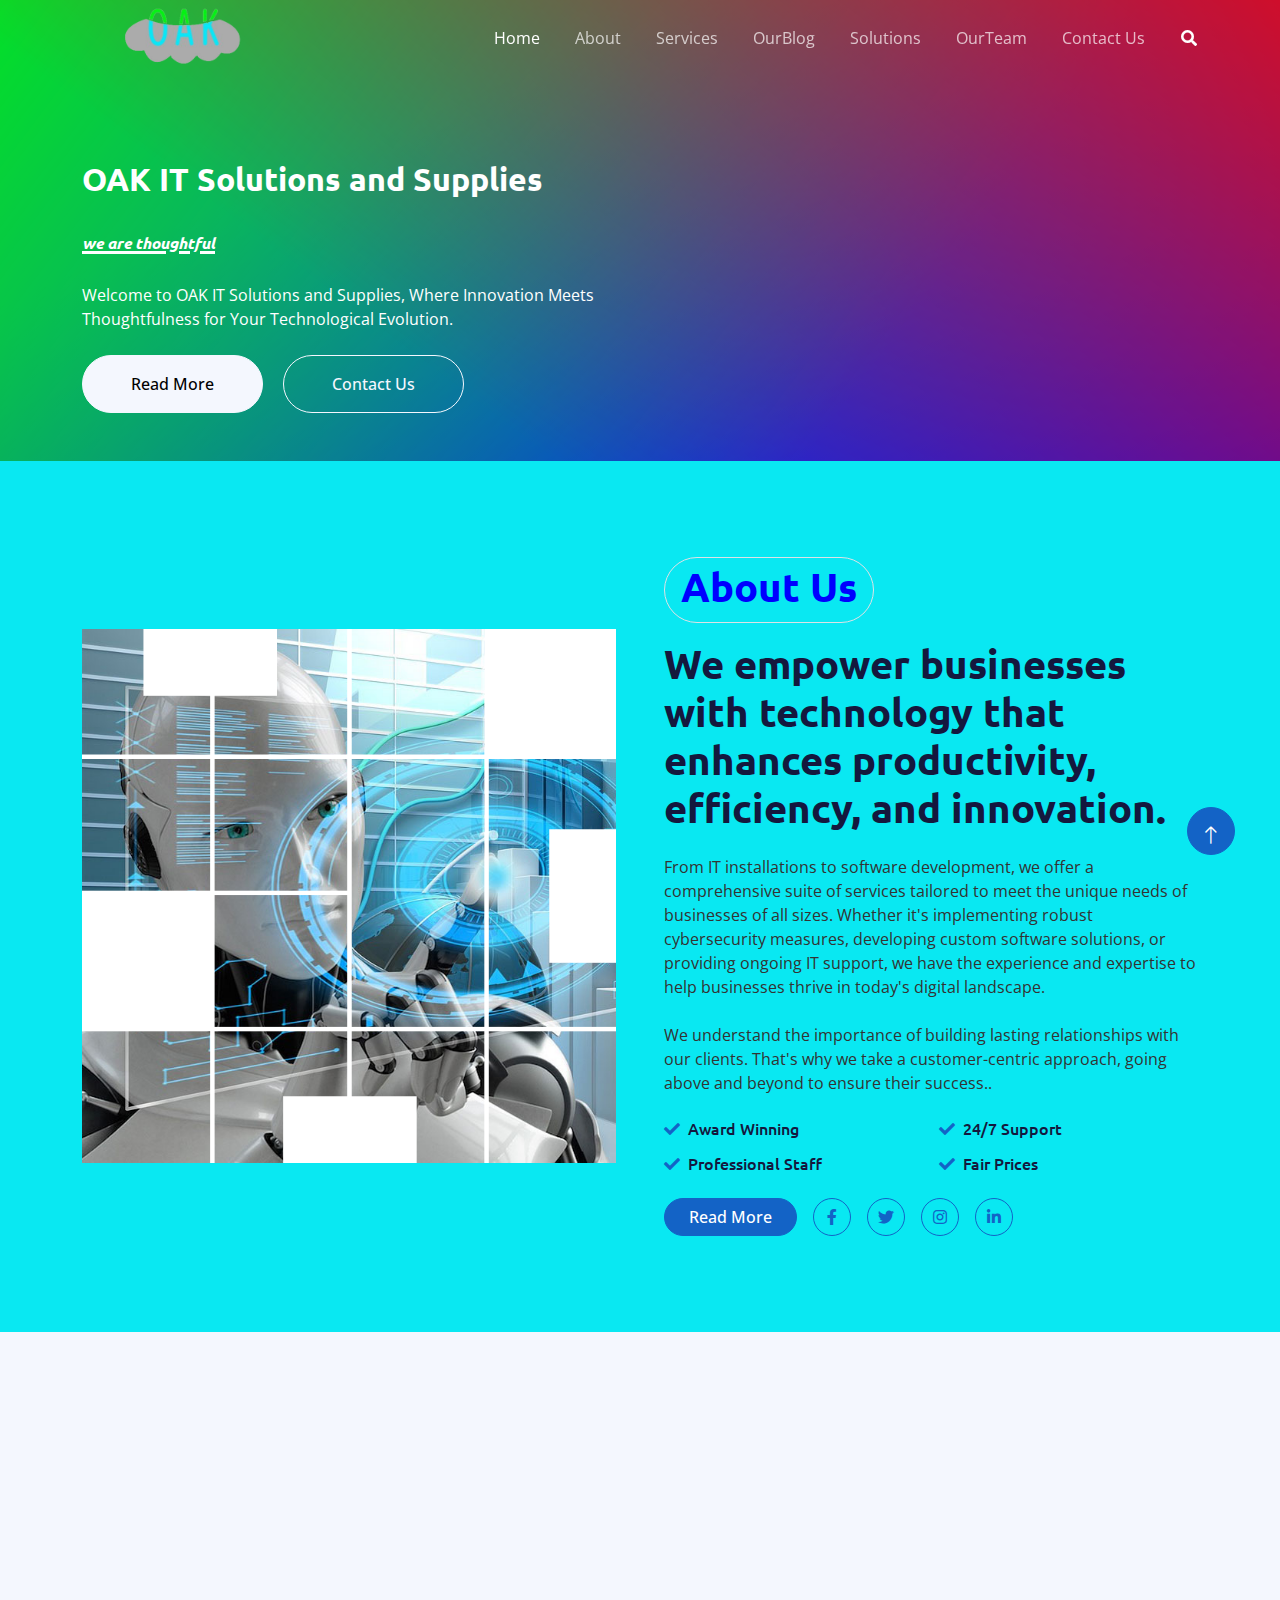
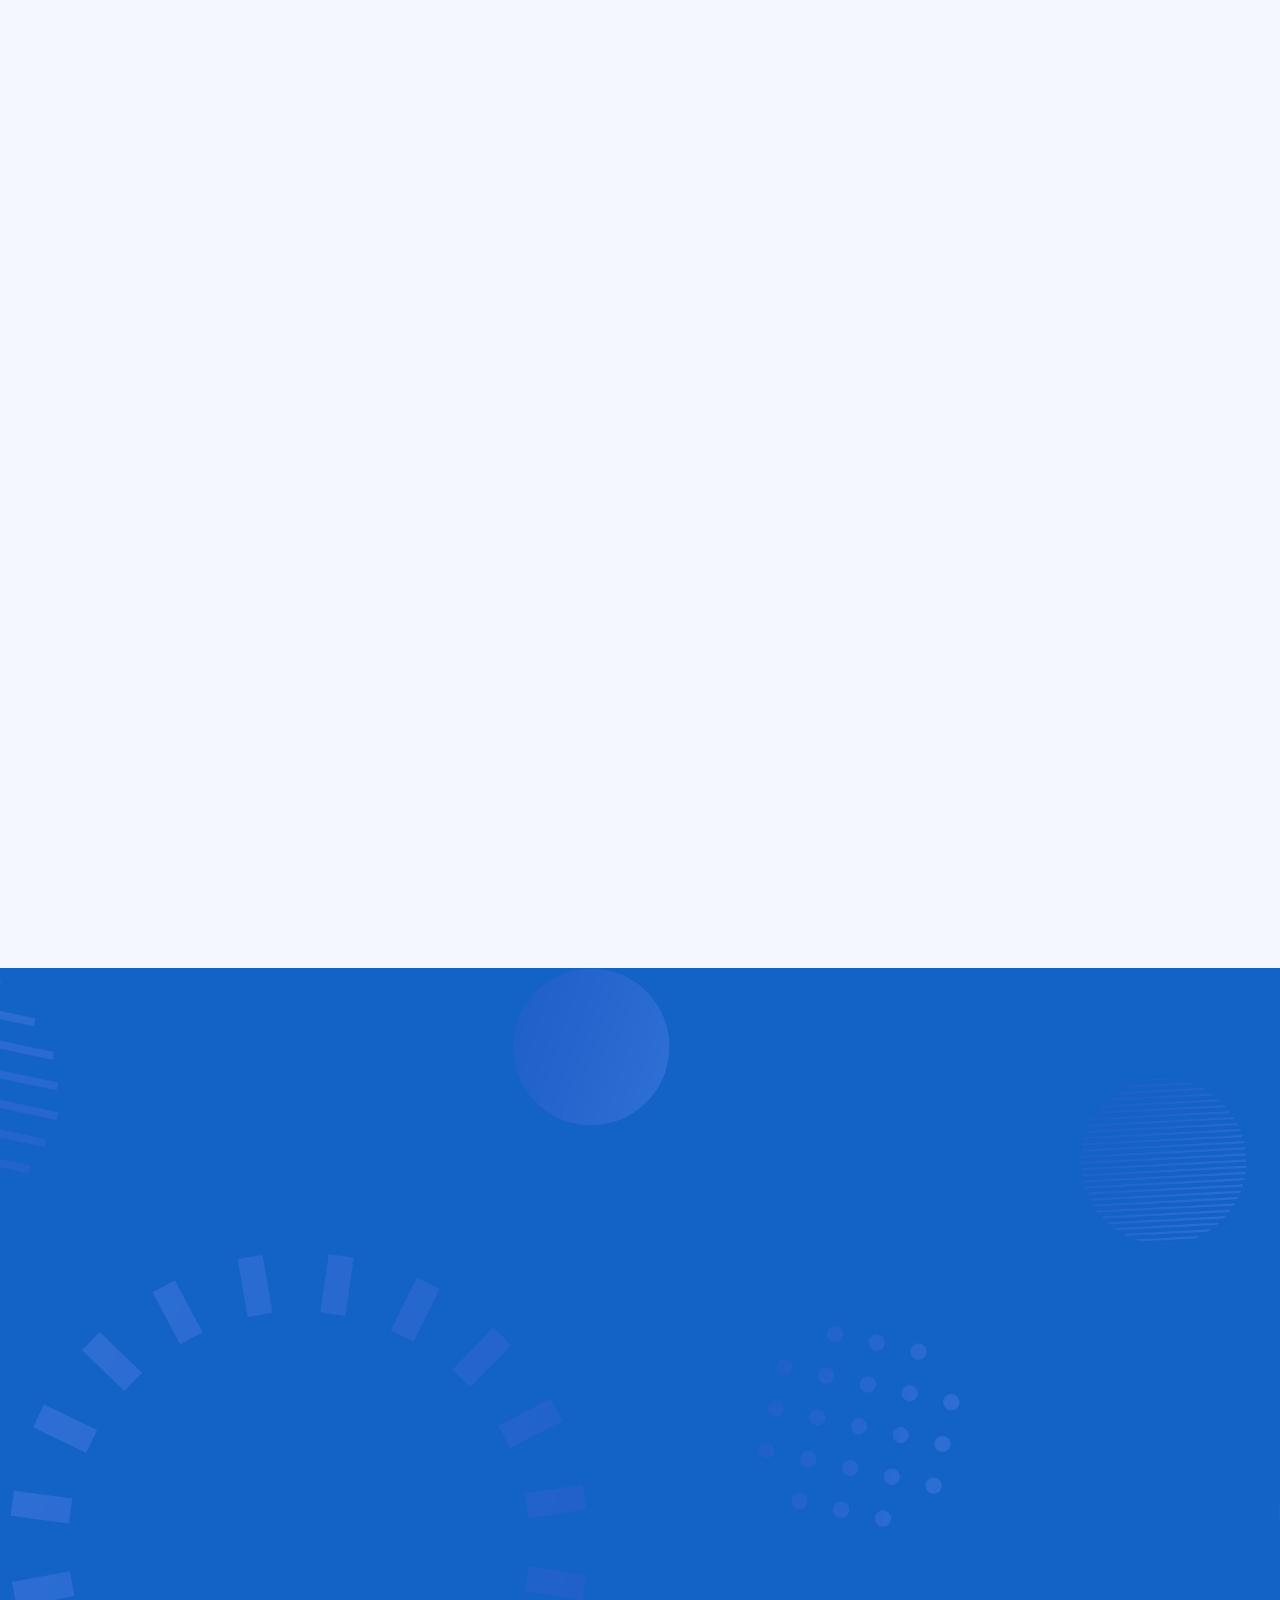
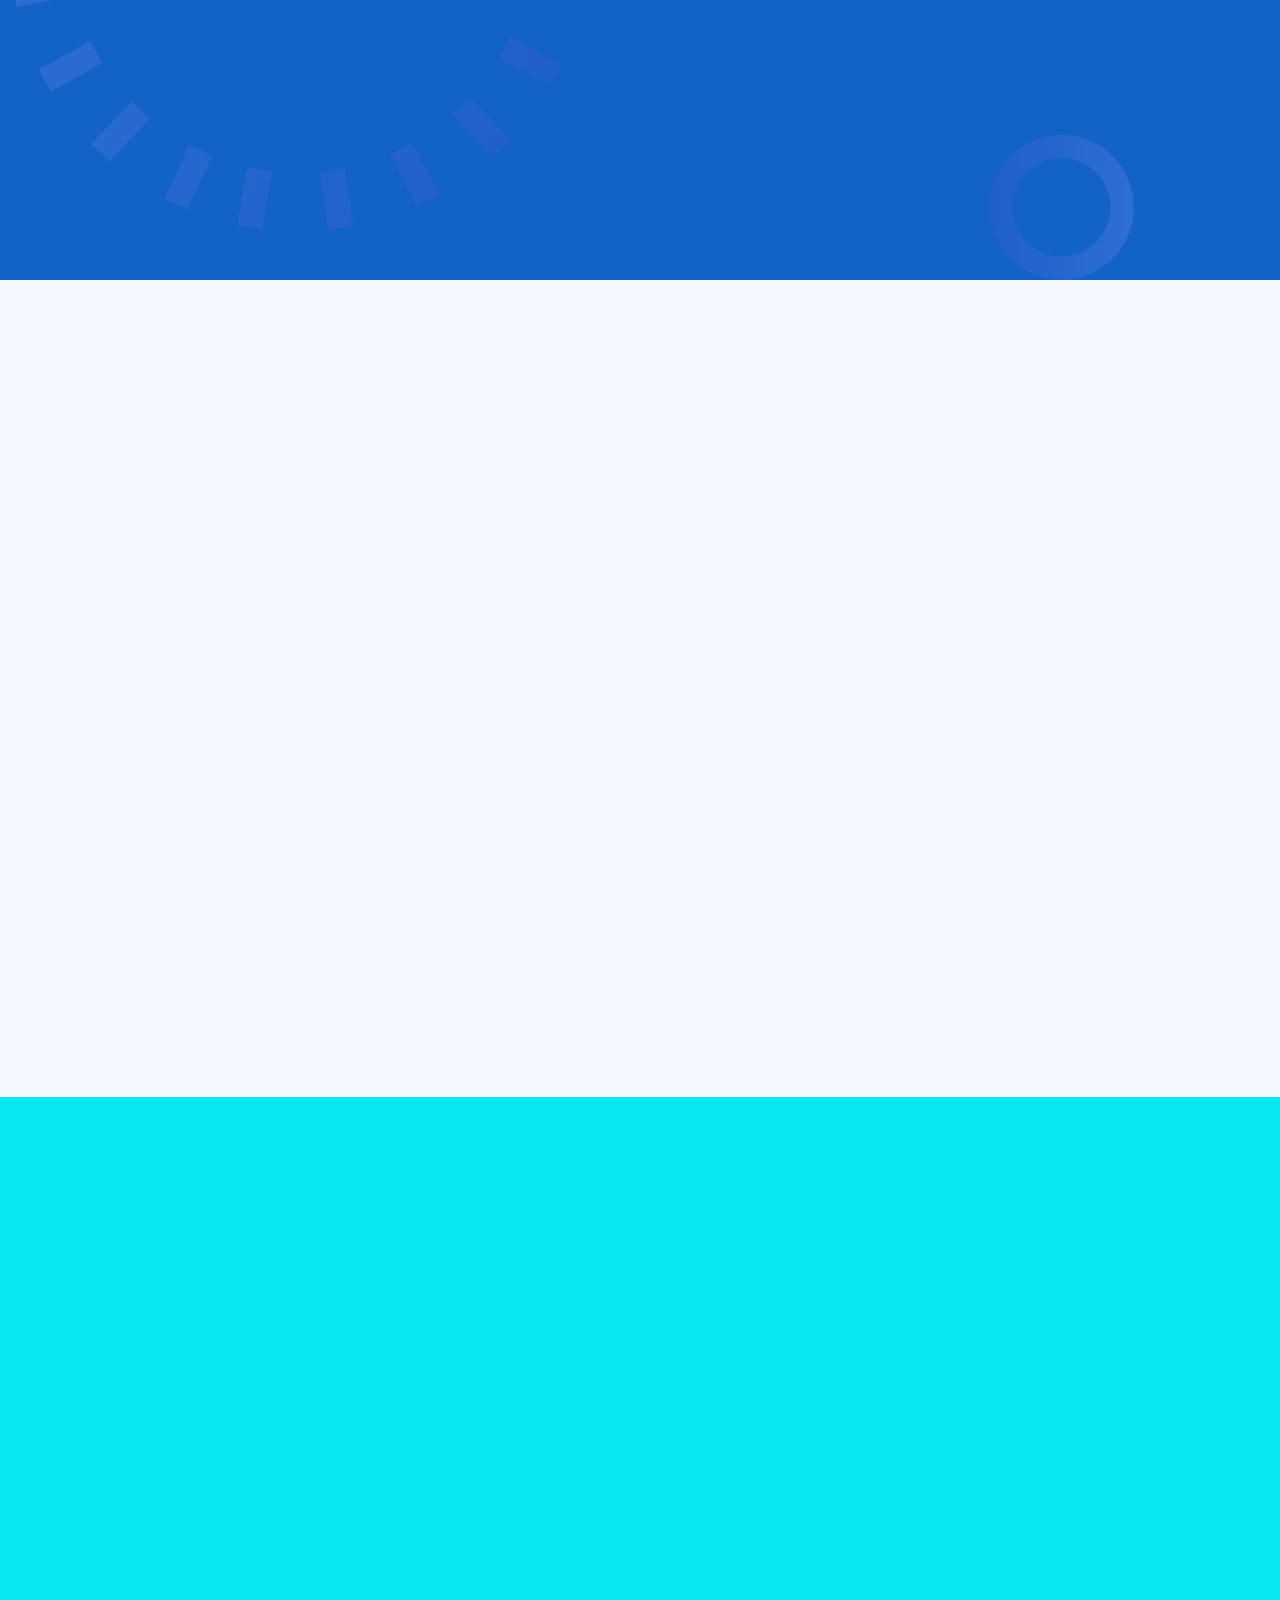
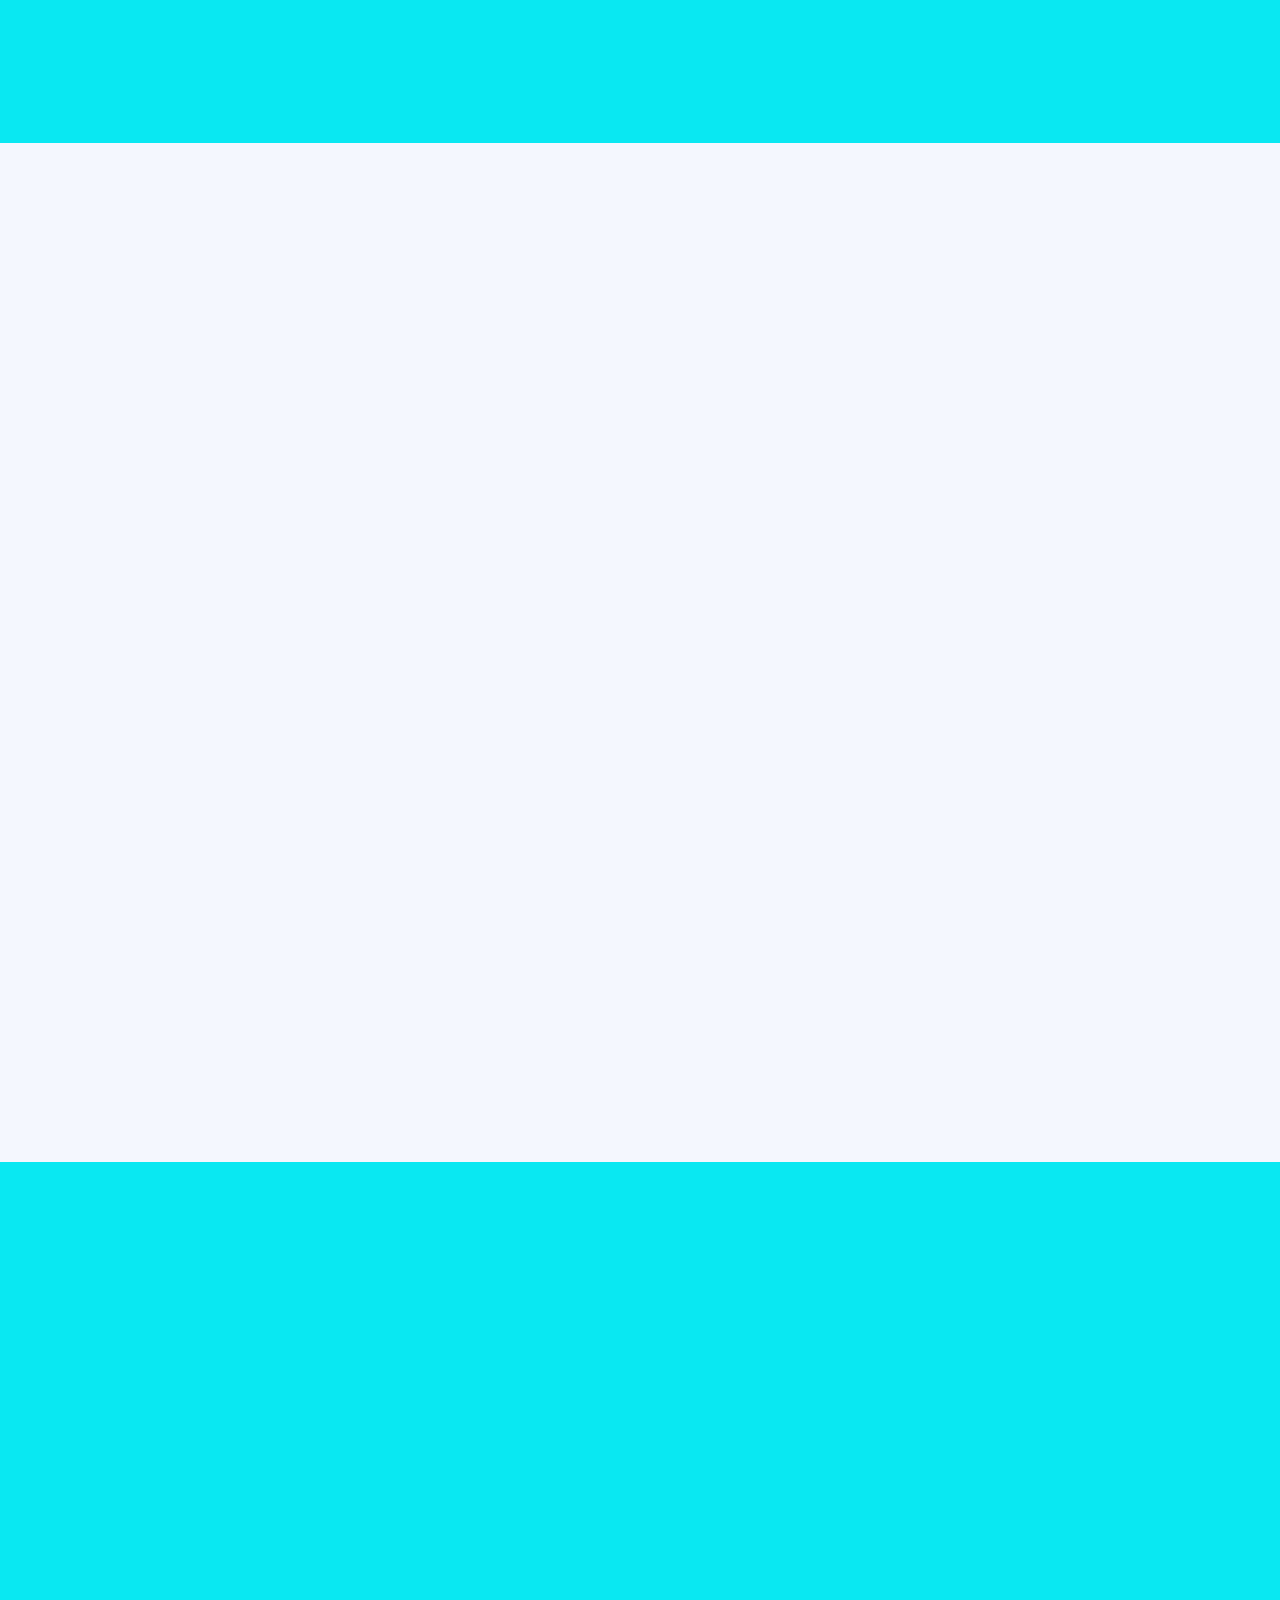
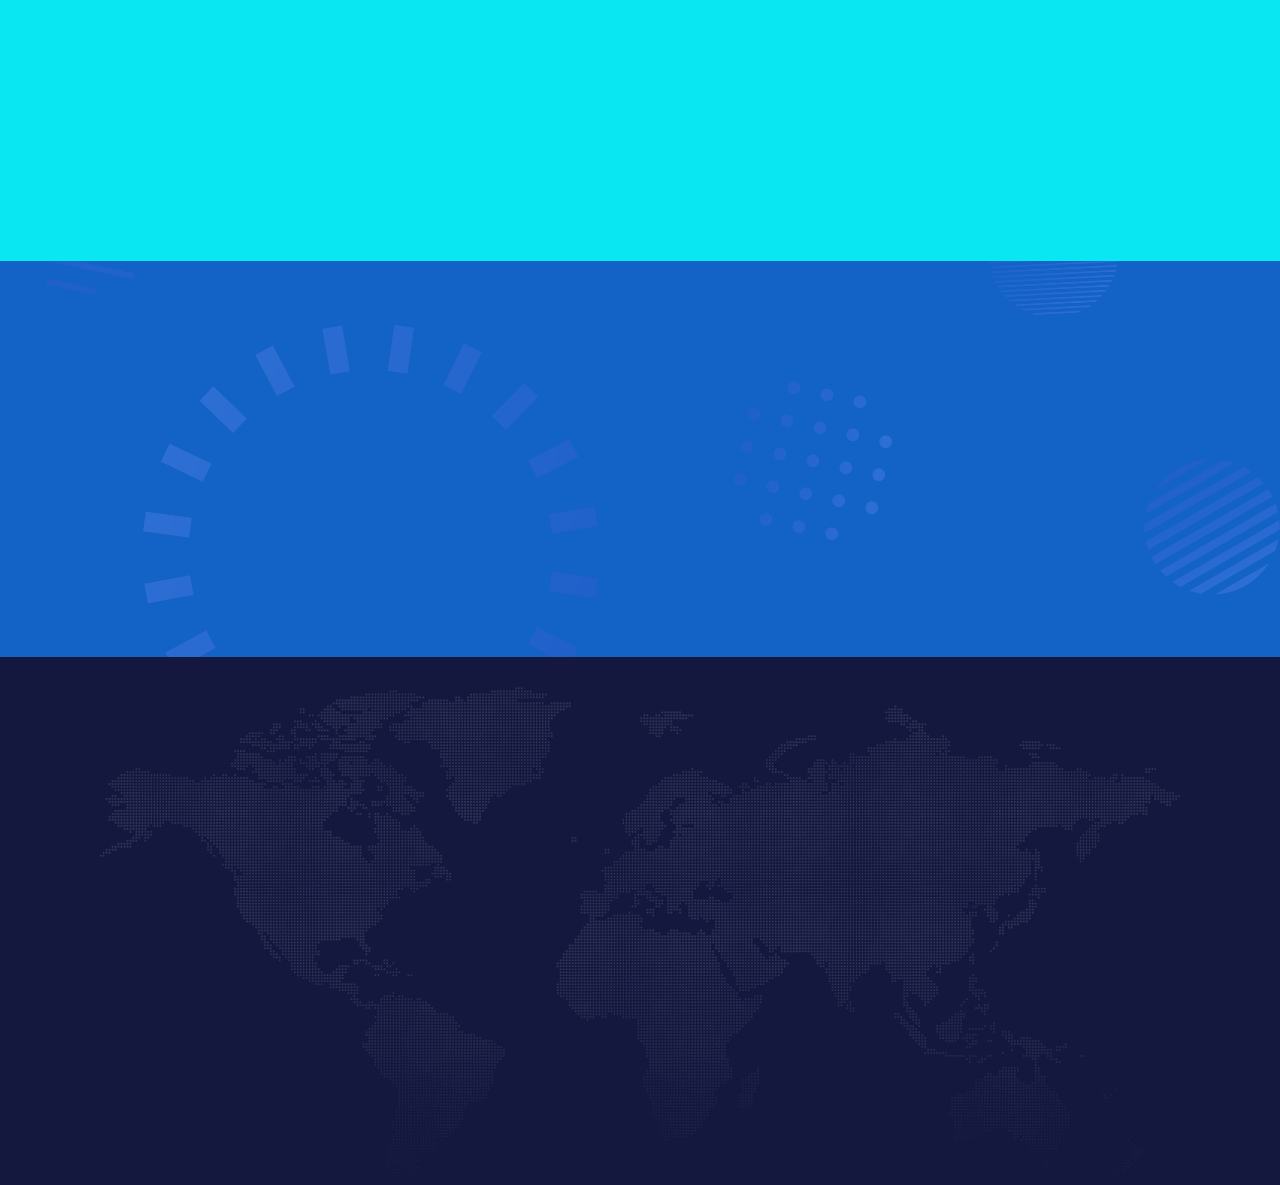
==== commit 47d9cb8c: "Update index.html" ====
--- a/index.html
+++ b/index.html
@@ -5,6 +5,7 @@
     
     <meta charset="utf-8">
     <title>Oak IT Solutions Supplies and Installations</title>
+    <link type="image/x-icon" href="img/favicon.ico" rel="icon">
     <meta content="width=device-width, initial-scale=1.0" name="viewport">
     <meta content="" name="keywords">
     <meta content="" name="description">
@@ -127,7 +128,7 @@
                 </div>
                 <div class="col-lg-6 align-self-end text-center text-lg-end">
                     
-                    <img class="img-fluid" src="img/hero-img.png" alt="" style="max-width: 70%; height: auto;">
+                    <!-- <img class="img-fluid" src="img/hero-img.png" alt="" style="max-width: 70%; height: auto;"> -->
 
                 </div>
             </div>
